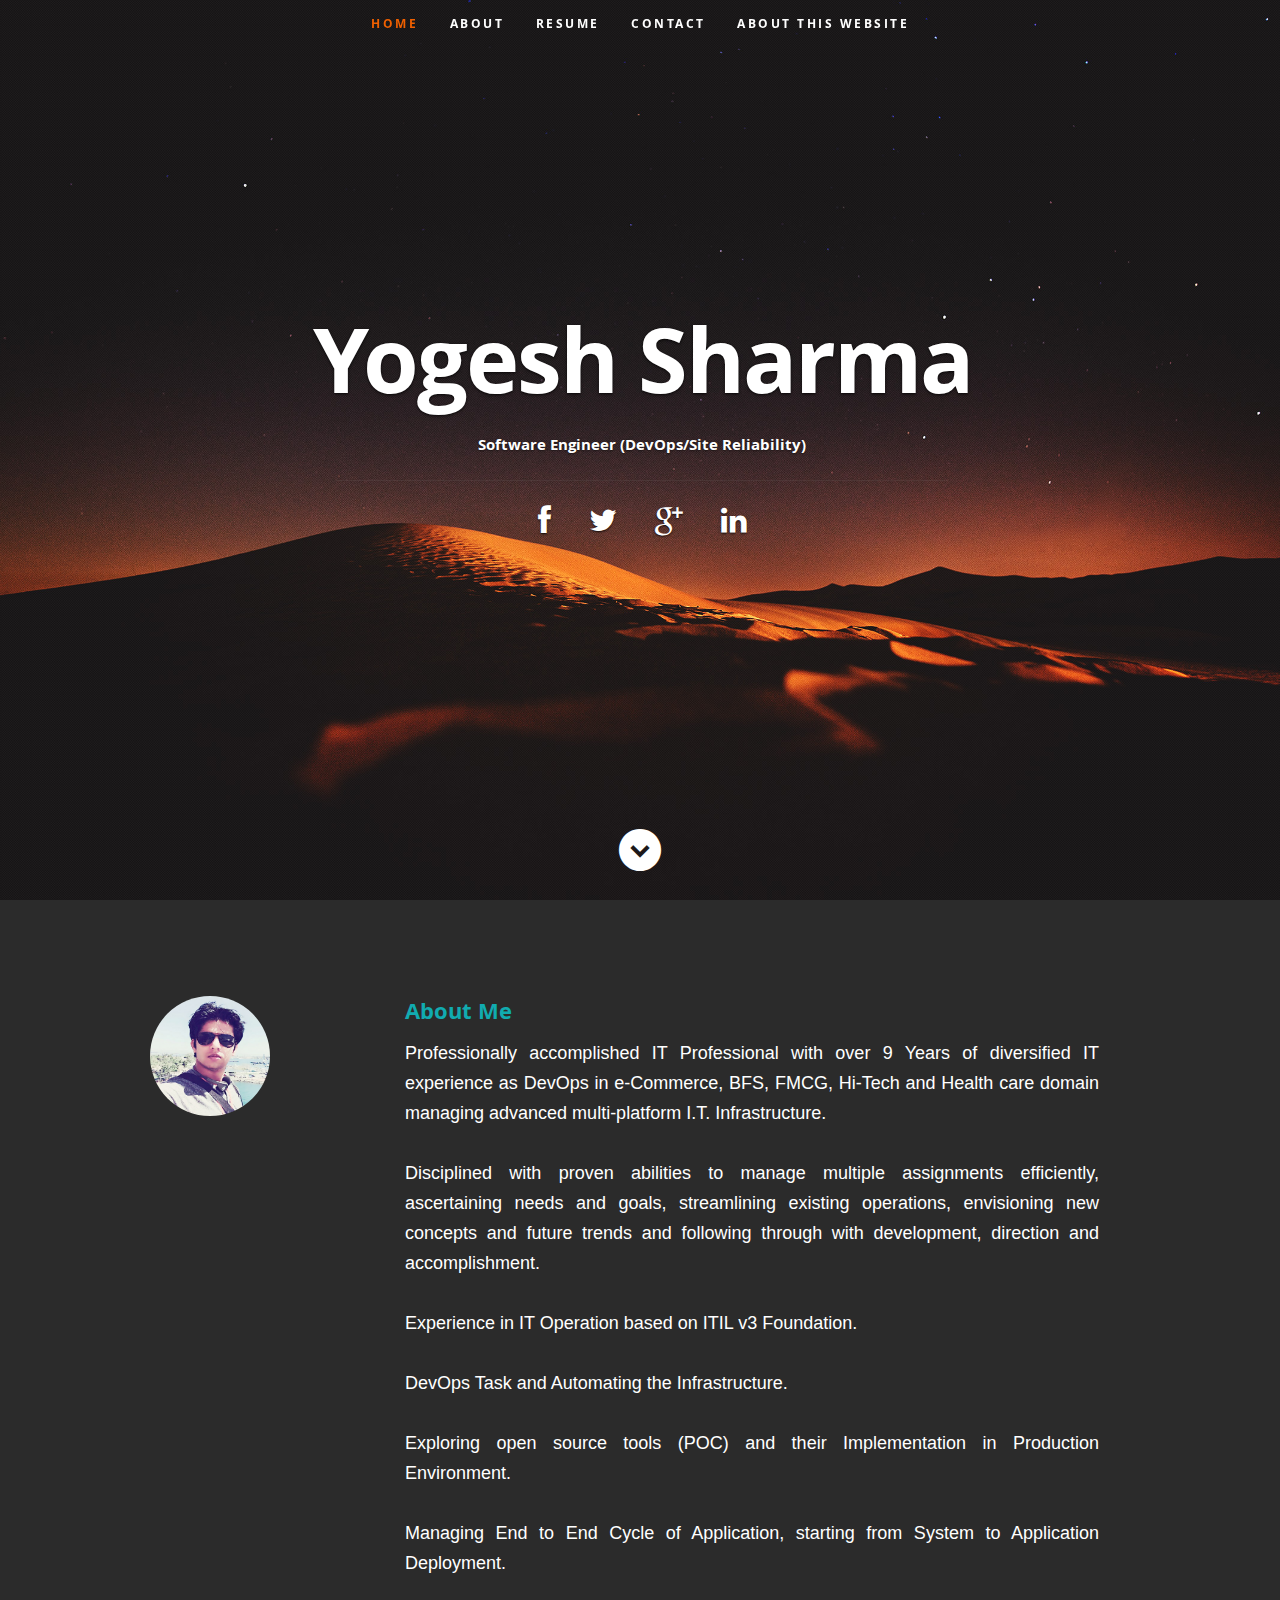
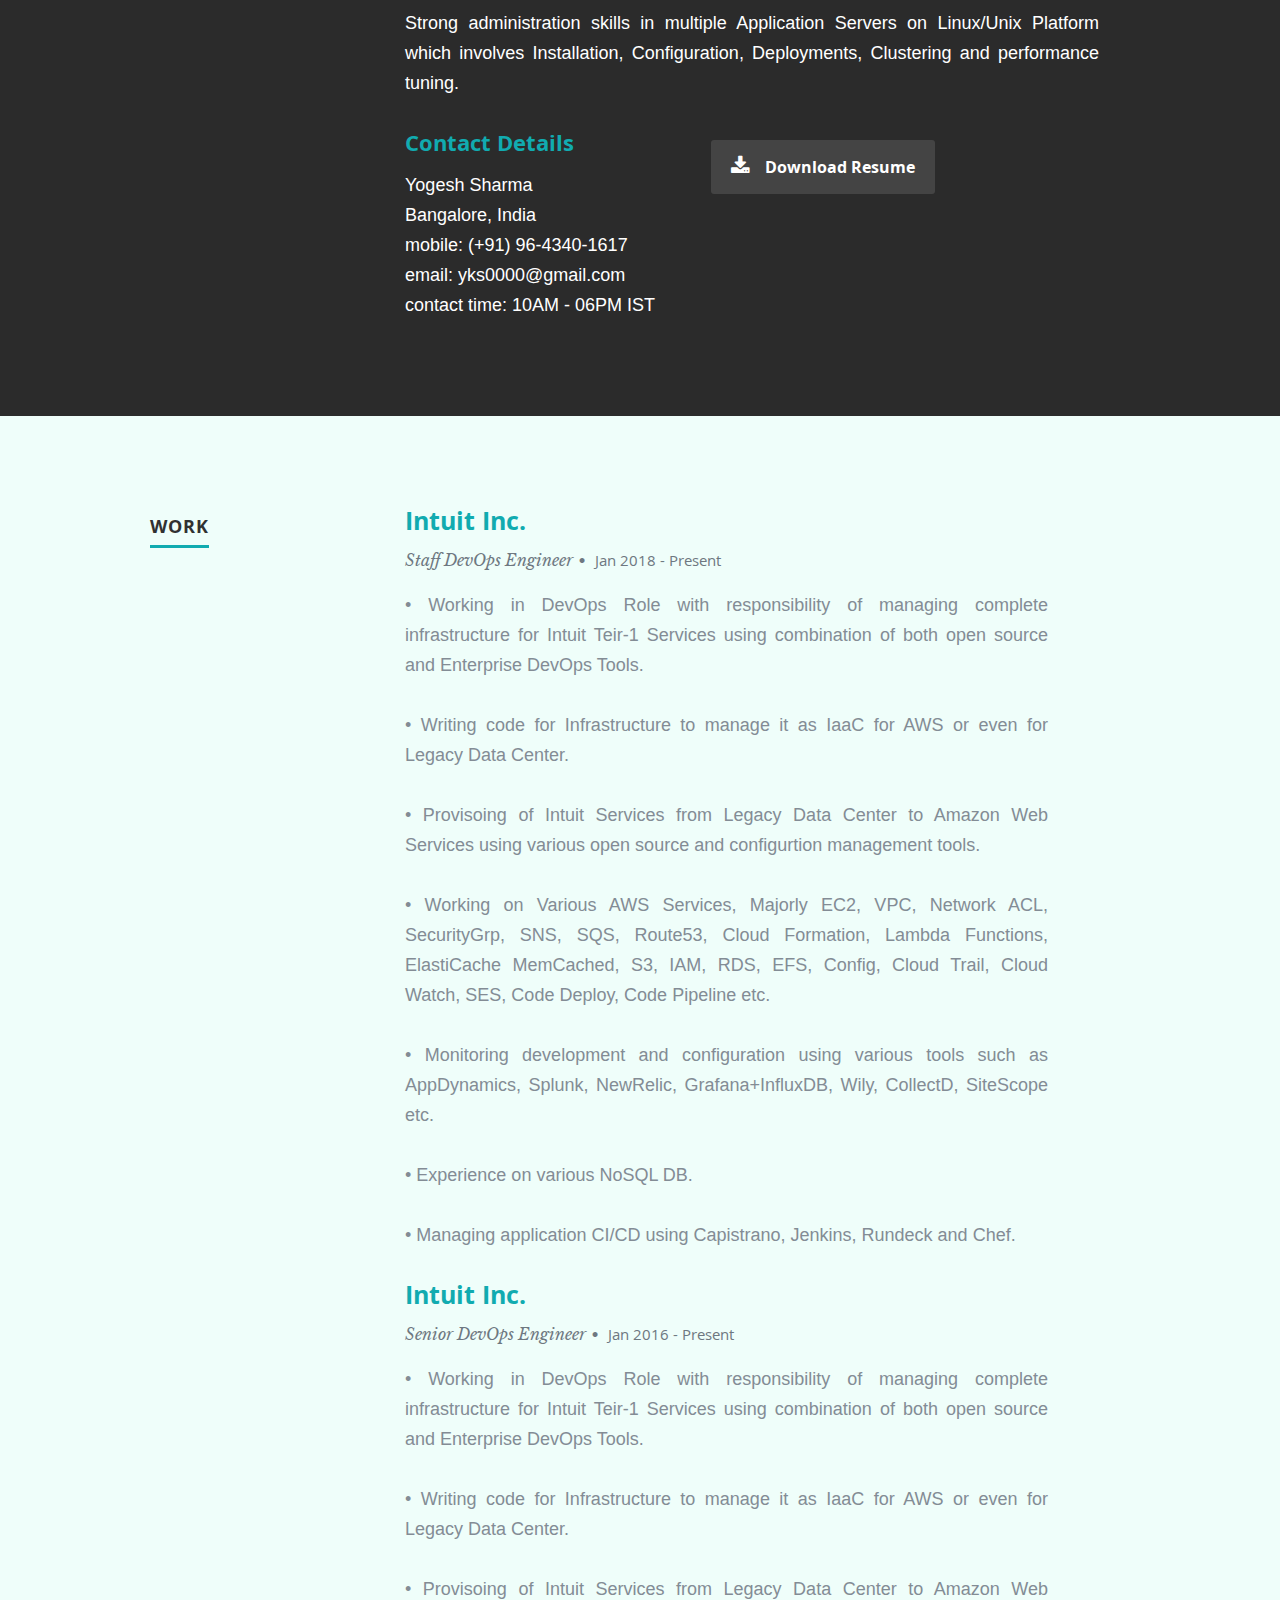
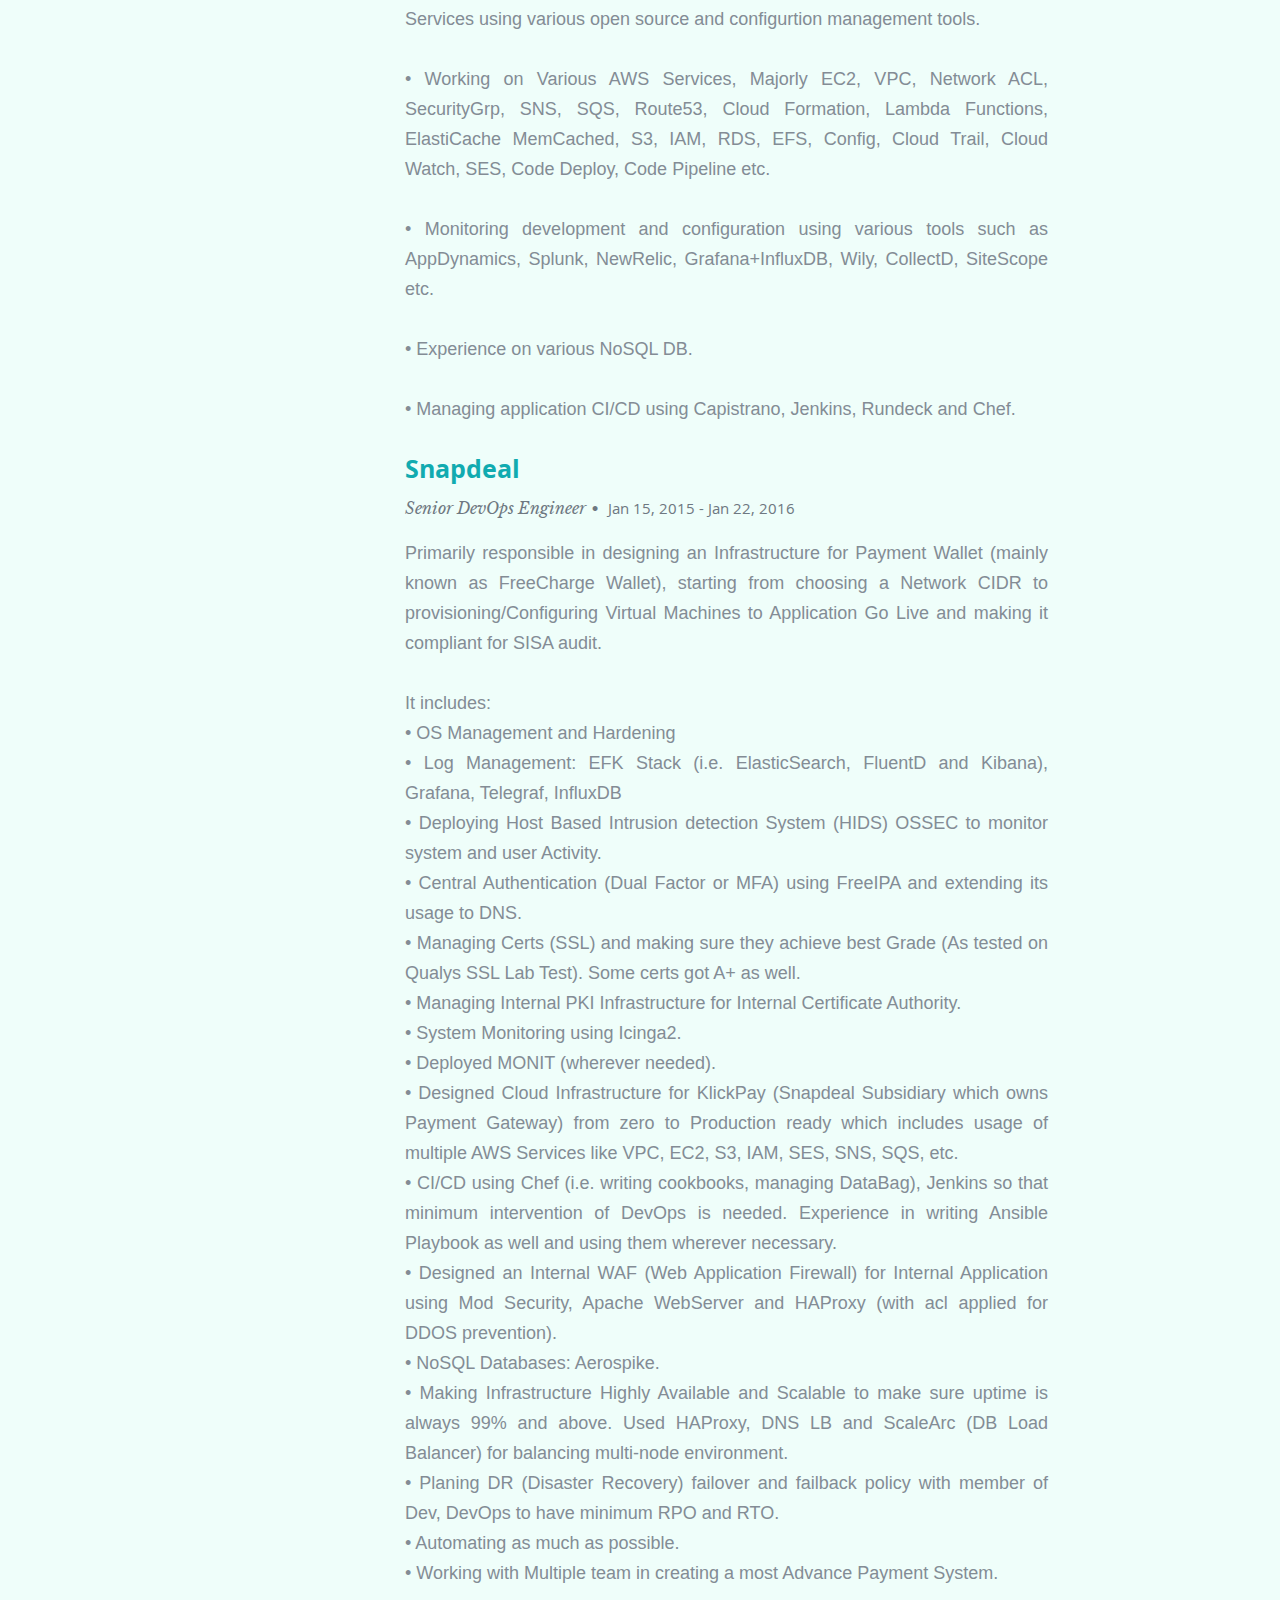
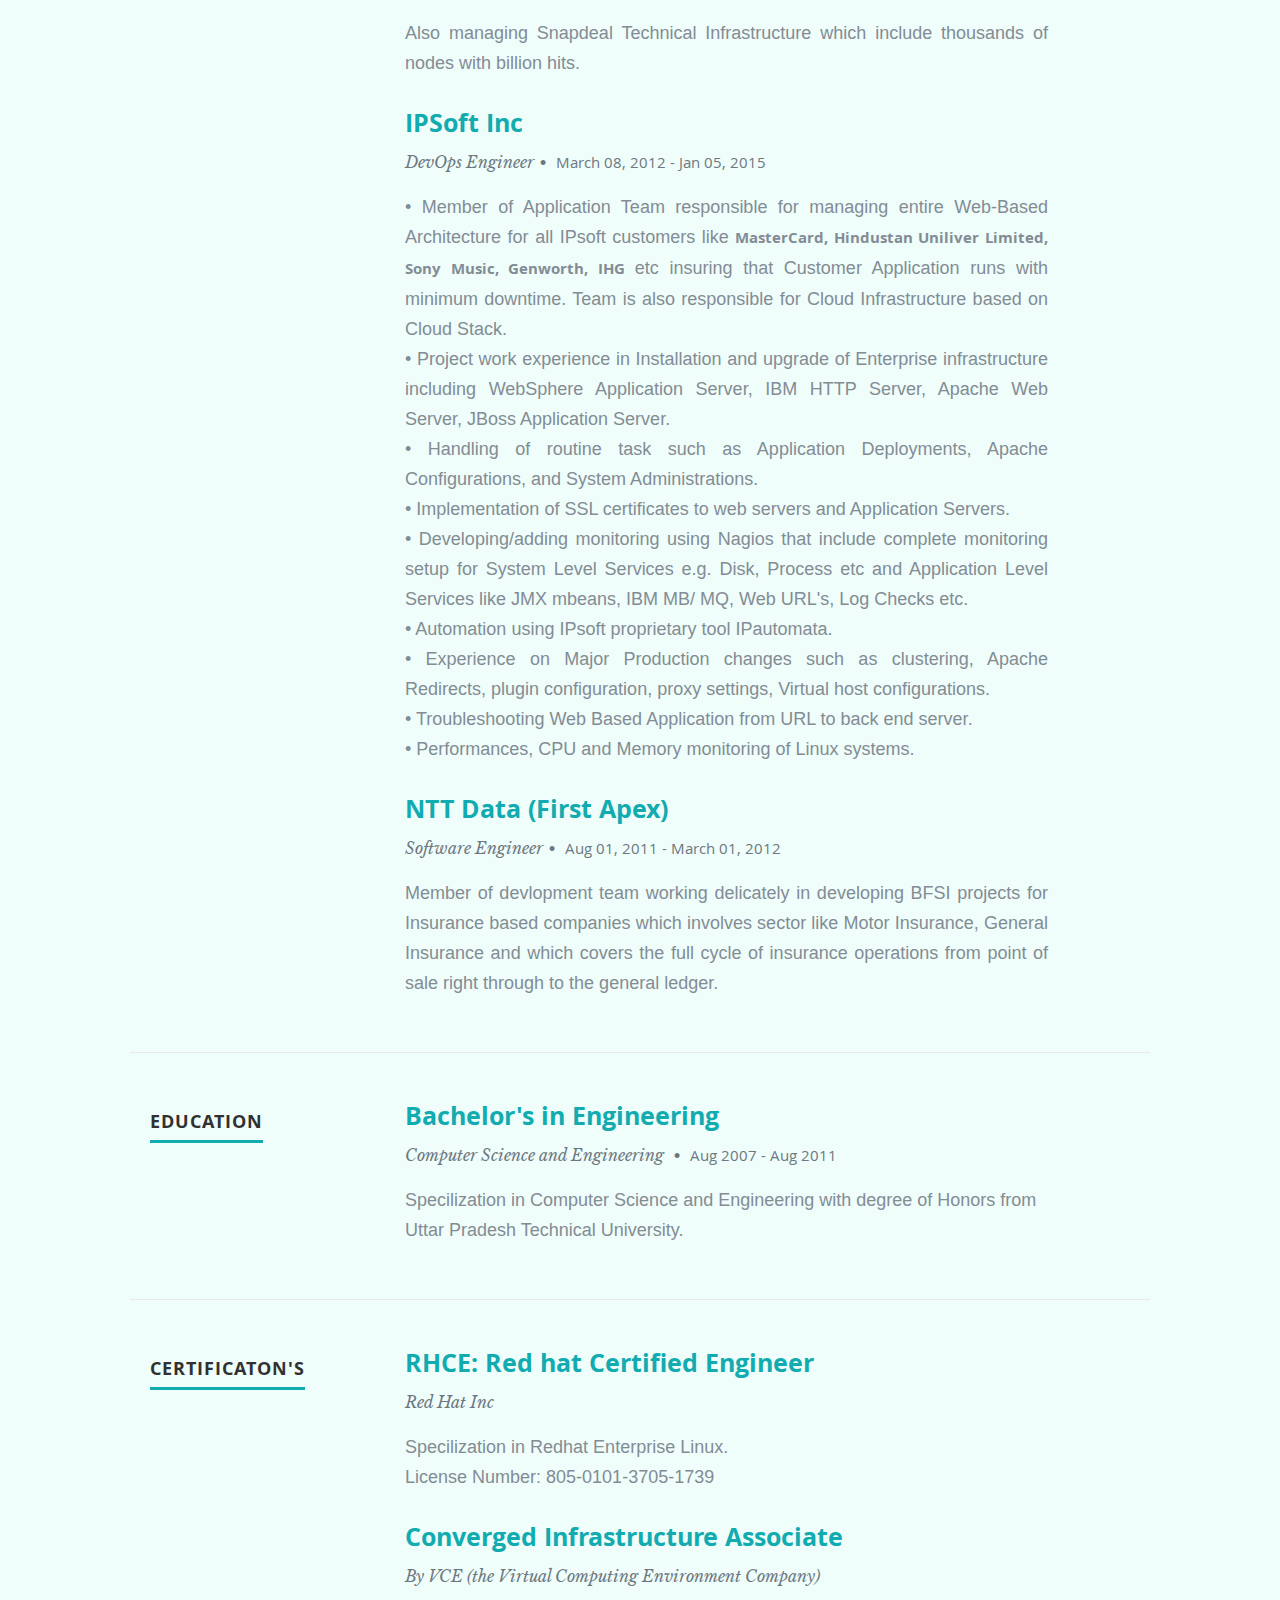
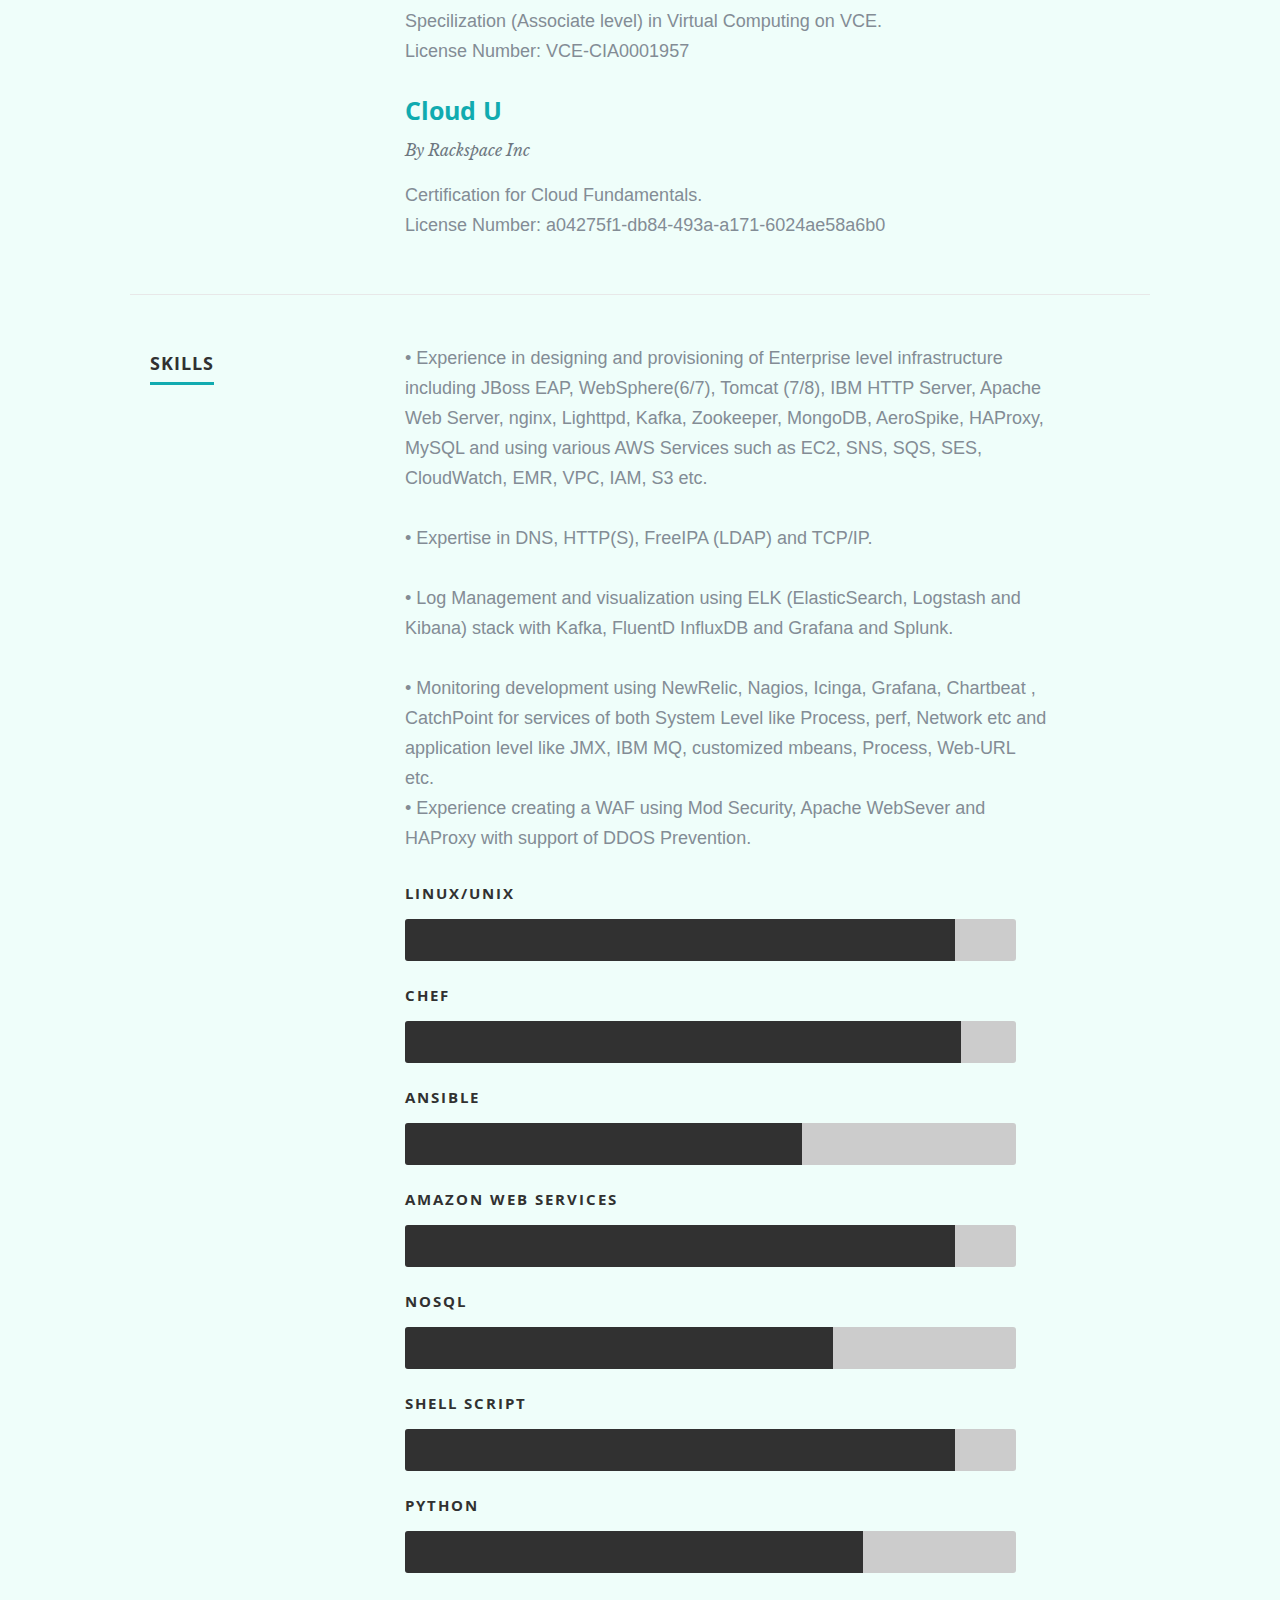
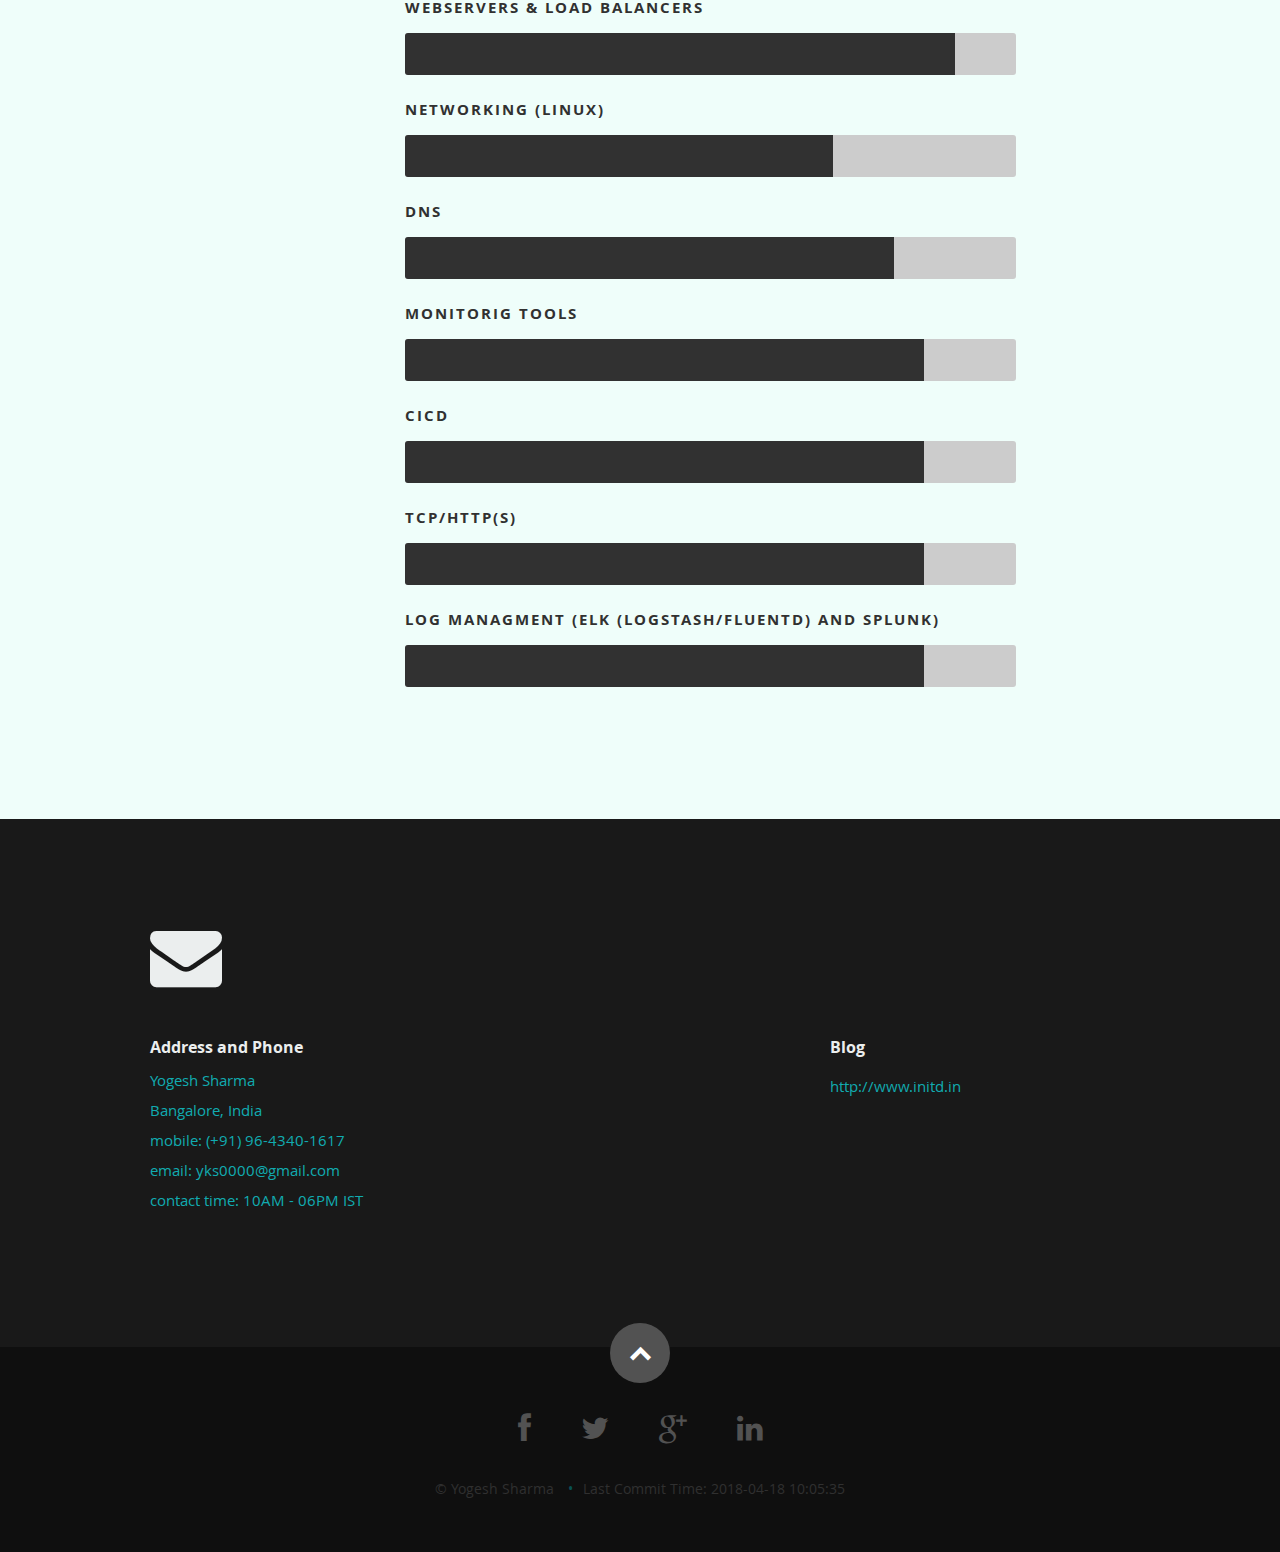
==== index.html @ 91254bb3 "title changed" ====
<!DOCTYPE html>
<!--[if lt IE 8 ]><html class="no-js ie ie7" lang="en"> <![endif]-->
<!--[if IE 8 ]><html class="no-js ie ie8" lang="en"> <![endif]-->
<!--[if (gte IE 8)|!(IE)]><!--><html class="no-js" lang="en"> <!--<![endif]-->
<head>

   <!--- Basic Page Needs
   ================================================== -->
   <meta charset="utf-8">
	<title>Yogesh Sharma</title>
	<meta name="description" content="">
	<meta name="author" content="">

   <!-- Mobile Specific Metas
   ================================================== -->
	<meta name="viewport" content="width=device-width, initial-scale=1, maximum-scale=1">

	<!-- CSS
    ================================================== -->
   <link rel="stylesheet" href="css/default.css">
	<link rel="stylesheet" href="css/layout.css">
   <link rel="stylesheet" href="css/media-queries.css">
   <link rel="stylesheet" href="css/magnific-popup.css">

   <!-- Script
   ================================================== -->
	<script src="js/modernizr.js"></script>

   <!-- Favicons
	================================================== -->
	<link rel="shortcut icon" href="animated_favicon.gif" >
</head>

<body>

   <!-- Header
   ================================================== -->
   <header id="home">

      <nav id="nav-wrap">

         <a class="mobile-btn" href="#nav-wrap" title="Show navigation">Show navigation</a>
	      <a class="mobile-btn" href="#" title="Hide navigation">Hide navigation</a>

         <ul id="nav" class="nav">
            <li class="current"><a class="smoothscroll" href="#home">Home</a></li>
            <li><a class="smoothscroll" href="#about">About</a></li>
	         <li><a class="smoothscroll" href="#work">Resume</a></li>
            <li><a class="smoothscroll" href="#contact">Contact</a></li>
            <li><a href="site-stats.html">About This WebSite</a></li>
         </ul> <!-- end #nav -->

      </nav> <!-- end #nav-wrap -->

      <div class="row banner">
         <div class="banner-text">
            <h1 class="responsive-headline">Yogesh Sharma</h1>
            <h3><span><b>Software Engineer (DevOps/Site Reliability)</span></b></h3>
            <hr />
            <ul class="social">
               <li><a href="http://fb.com/yks0000" target="_blank"><i class="fa fa-facebook"></i></a></li>
               <li><a href="https://twitter.com/checkwithyogesh" target="_blank"><i class="fa fa-twitter"></i></a></li>
               <li><a href="https://plus.google.com/+YogeshSharmaOnGooglePlus" target="_blank"><i class="fa fa-google-plus"></i></a></li>
               <li><a href="https://www.linkedin.com/in/yks0000" target="_blank"><i class="fa fa-linkedin"></i></a></li>
            </ul>
         </div>
      </div>

      <p class="scrolldown">
         <a class="smoothscroll" href="#about"><i class="icon-down-circle"></i></a>
      </p>

   </header> <!-- Header End -->


   <!-- About Section
   ================================================== -->
   <section id="about">

      <div class="row">

         <div class="three columns">

            <img class="profile-pic"  src="images/profilepic.jpg" alt="" />

         </div>

         <div class="nine columns main-col">

            <h2>About Me</h2>

            <p align="justify">
            Professionally accomplished IT Professional with over 9 Years of diversified IT experience as DevOps in e-Commerce, BFS, FMCG, Hi-Tech and Health care domain managing advanced multi-platform I.T. Infrastructure.
            <br><br>
            Disciplined with proven abilities to manage multiple assignments efficiently, ascertaining needs and goals, streamlining existing operations, envisioning new concepts and future trends and following through with development, direction and accomplishment.
            <br><br>
            Experience in IT Operation based on ITIL v3 Foundation.
            <br><br>
            DevOps Task and Automating the Infrastructure.
            <br><br>
            Exploring open source tools (POC) and their Implementation in Production Environment.
            <br><br>
            Managing End to End Cycle of Application, starting from System to Application Deployment.
            <br><br>
            Strong administration skills in multiple Application Servers on Linux/Unix Platform which involves
            Installation, Configuration, Deployments, Clustering and performance tuning.
            <br>
            </p>

            <div class="row">

               <div class="columns contact-details">

                  <h2>Contact Details</h2>
                  <p class="address">
						   <span><a>Yogesh Sharma</a></span><br>
                     <a>Bangalore, India </a><br>
                     <span><a href="tel:+919643401617">mobile: (+91) 96-4340-1617</a></span><br>
                     <span><a href="mailto:yks0000@gmail.com">email: yks0000@gmail.com</a></span><br>
                     <span><a>contact time: 10AM - 06PM IST</a></span><br>
<!--
<a href="http://time.is/Bangalore" id="time_is_link" rel="nofollow" style="font-size:12px" target="popup" onclick="window.open('http://time.is/Bangalore','popup','width=600,height=600,scrollbars=no,resizable=no'); return false;">Time in India:</a>
   <a>
   <span id="Bangalore_z424" style="font-size:12px"></span>
   <script src="http://widget.time.is/en.js"></script>
   <script>
   time_is_widget.init({Bangalore_z424:{template:"TIME<br>DATE", time_format:"12hours:minutes:secondsAMPM", date_format:"dname, monthname daynum, year"}});
   </script>-->
					   </p>

               </div>

               <div class="columns download">
                  <p>
                     <a href="resume/YogeshSharma_Devops_SRE_Latest.pdf" class="button"  target="_blank"><i class="fa fa-download"></i>Download Resume</a>
                  </p>
               </div>

            </div> <!-- end row -->

         </div> <!-- end .main-col -->

      </div>

   </section> <!-- About Section End-->


   <!-- Work Section
   ================================================== -->
   <section id="work">

       <!-- Work
      ----------------------------------------------- -->
      <div class="row work">

         <div class="three columns header-col">
            <h1><span>Work</span></h1>
         </div>

         <div class="nine columns main-col">

           <div class="row item">

              <div class="twelve columns">

                 <h3><a href="http://www.intuit.com" target="_blank">Intuit Inc.</a></h3>
                 <p class="info">Staff DevOps Engineer<span>&bull;</span> <em class="date">Jan 2018 - Present</em></p>

                 <p align="justify">
<span>&bull;</span> Working in DevOps Role with responsibility of managing complete infrastructure for Intuit Teir-1 Services using combination of both open source and Enterprise DevOps Tools.
<br><br>
<span>&bull;</span> Writing code for Infrastructure to manage it as IaaC for AWS or even for Legacy Data Center.
<br><br>
<span>&bull;</span> Provisoing of Intuit Services from Legacy Data Center to Amazon Web Services using various open source and configurtion management tools.
<br><br>
<span>&bull;</span> Working on Various AWS Services, Majorly EC2, VPC, Network ACL, SecurityGrp, SNS, SQS, Route53, Cloud Formation, Lambda Functions, ElastiCache MemCached, S3, IAM, RDS, EFS, Config, Cloud Trail, Cloud Watch, SES, Code Deploy, Code Pipeline etc.
<br><br>
<span>&bull;</span> Monitoring development and configuration using various tools such as AppDynamics, Splunk, NewRelic, Grafana+InfluxDB, Wily, CollectD, SiteScope etc.
<br><br>
<span>&bull;</span> Experience on various NoSQL DB.
<br><br>
<span>&bull;</span> Managing application CI/CD using Capistrano, Jenkins, Rundeck and Chef.
                 </p>

              </div>

           </div>

            <div class="row item">

               <div class="twelve columns">

                  <h3><a href="http://www.intuit.com" target="_blank">Intuit Inc.</a></h3>
                  <p class="info">Senior DevOps Engineer<span>&bull;</span> <em class="date">Jan 2016 - Present</em></p>

                  <p align="justify">
<span>&bull;</span> Working in DevOps Role with responsibility of managing complete infrastructure for Intuit Teir-1 Services using combination of both open source and Enterprise DevOps Tools.
<br><br>
<span>&bull;</span> Writing code for Infrastructure to manage it as IaaC for AWS or even for Legacy Data Center.
<br><br>
<span>&bull;</span> Provisoing of Intuit Services from Legacy Data Center to Amazon Web Services using various open source and configurtion management tools.
<br><br>
<span>&bull;</span> Working on Various AWS Services, Majorly EC2, VPC, Network ACL, SecurityGrp, SNS, SQS, Route53, Cloud Formation, Lambda Functions, ElastiCache MemCached, S3, IAM, RDS, EFS, Config, Cloud Trail, Cloud Watch, SES, Code Deploy, Code Pipeline etc.
<br><br>
<span>&bull;</span> Monitoring development and configuration using various tools such as AppDynamics, Splunk, NewRelic, Grafana+InfluxDB, Wily, CollectD, SiteScope etc.
<br><br>
<span>&bull;</span> Experience on various NoSQL DB.
<br><br>
<span>&bull;</span> Managing application CI/CD using Capistrano, Jenkins, Rundeck and Chef.
                  </p>

               </div>

            </div> <!-- item end -->

            <div class="row item">

               <div class="twelve columns">

                  <h3><a href="http://www.snapdeal.com" target="_blank">Snapdeal</a></h3>
                  <p class="info">Senior DevOps Engineer<span>&bull;</span> <em class="date">Jan 15, 2015 - Jan 22, 2016</em></p>

                  <p align="justify">
Primarily responsible in designing an Infrastructure for Payment Wallet (mainly known as FreeCharge Wallet), starting from choosing a Network CIDR to provisioning/Configuring Virtual Machines to Application Go Live and making it compliant for SISA audit.
<br><br>
It includes:
<br>
<span>&bull;</span> OS Management and Hardening<br>
<span>&bull;</span> Log Management: EFK Stack (i.e. ElasticSearch, FluentD and Kibana), Grafana, Telegraf, InfluxDB<br>
<span>&bull;</span> Deploying Host Based Intrusion detection System (HIDS) OSSEC to monitor system and user Activity.<br>
<span>&bull;</span> Central Authentication (Dual Factor or MFA) using FreeIPA and extending its usage to DNS.<br>
<span>&bull;</span> Managing Certs (SSL) and making sure they achieve best Grade (As tested on Qualys SSL Lab Test). Some certs got A+ as well.<br>
<span>&bull;</span> Managing Internal PKI Infrastructure for Internal Certificate Authority.<br>
<span>&bull;</span> System Monitoring using Icinga2.<br>
<span>&bull;</span> Deployed MONIT (wherever needed).<br>
<span>&bull;</span> Designed Cloud Infrastructure for KlickPay (Snapdeal Subsidiary which owns Payment Gateway) from zero to Production ready which includes usage of multiple AWS Services like VPC, EC2, S3, IAM, SES, SNS, SQS, etc.<br>
<span>&bull;</span> CI/CD using Chef (i.e. writing cookbooks, managing DataBag), Jenkins so that minimum intervention of DevOps is needed. Experience in writing Ansible Playbook as well and using them wherever necessary.
<br>
<span>&bull;</span> Designed an Internal WAF (Web Application Firewall) for Internal Application using Mod Security, Apache WebServer and HAProxy (with acl applied for DDOS prevention).
<br>
<span>&bull;</span> NoSQL Databases: Aerospike.
<br>
<span>&bull;</span> Making Infrastructure Highly Available and Scalable to make sure uptime is always 99% and above. Used HAProxy, DNS LB and ScaleArc (DB Load Balancer) for balancing multi-node environment.
<br>
<span>&bull;</span> Planing DR (Disaster Recovery) failover and failback policy with member of Dev, DevOps to have minimum RPO and RTO.
<br>
<span>&bull;</span> Automating as much as possible.
<br>
<span>&bull;</span> Working with Multiple team in creating a most Advance Payment System.
<br><br>
Also managing Snapdeal Technical Infrastructure which include thousands of nodes with billion hits.<br>
                  </p>

               </div>

            </div> <!-- item end -->


           <div class="row item">

               <div class="twelve columns">

                  <h3><a href="http://www.ipsoft.com" target="_blank">IPSoft Inc</a></h3>
                  <p class="info">DevOps Engineer<span>&bull;</span> <em class="date">March 08, 2012 - Jan 05, 2015</em></p>

                  <p align="justify">
<span>&bull;</span> Member of Application Team responsible for managing entire Web-Based Architecture for all IPsoft customers like <b>MasterCard, Hindustan Uniliver Limited, Sony Music, Genworth, IHG </b> etc insuring that Customer Application runs with minimum downtime. Team is also responsible for Cloud Infrastructure based on Cloud Stack.
<br>
<span>&bull;</span> Project work experience in Installation and upgrade of Enterprise infrastructure including WebSphere Application Server, IBM HTTP Server, Apache Web Server, JBoss Application Server.
<br>
<span>&bull;</span> Handling of routine task such as Application Deployments, Apache Configurations, and System Administrations.
<br>
<span>&bull;</span> Implementation of SSL certificates to web servers and Application Servers.
<br>
<span>&bull;</span> Developing/adding monitoring using Nagios that include complete monitoring setup for System Level Services e.g. Disk, Process etc and Application Level Services like JMX mbeans, IBM MB/ MQ, Web URL's, Log Checks etc.
<br>
<span>&bull;</span> Automation using IPsoft proprietary tool IPautomata.
<br>
<span>&bull;</span> Experience on Major Production changes such as clustering, Apache Redirects, plugin configuration, proxy settings, Virtual host configurations.
<br>
<span>&bull;</span> Troubleshooting Web Based Application from URL to back end server.
<br>
<span>&bull;</span> Performances, CPU and Memory monitoring of Linux systems.
                  </p>

               </div>

            </div> <!-- item end -->

           <div class="row item">

               <div class="twelve columns">

                  <h3><a href="http://www.nttdata.com" target="_blank">NTT Data (First Apex)</a></h3>
                  <p class="info">Software Engineer<span>&bull;</span> <em class="date">Aug 01, 2011 - March 01, 2012</em></p>

                  <p align="justify">
Member of devlopment team working delicately in developing BFSI projects for Insurance based companies which involves sector like Motor Insurance, General Insurance and which covers the full cycle of insurance operations from point of sale right through to the general ledger.
                  </p>

               </div>

            </div> <!-- item end -->

         </div> <!-- main-col end -->

      </div> <!-- End Work -->

       <!-- Education
      ----------------------------------------------- -->

      <div class="row education">

         <div class="three columns header-col">
            <h1><span>Education</span></h1>
         </div>

         <div class="nine columns main-col">

            <div class="row item">

               <div class="twelve columns">

                  <h3>Bachelor's in Engineering</h3>
                  <p class="info">Computer Science and Engineering <span>&bull;</span> <em class="date">Aug 2007 - Aug 2011</em></p>

                  <p>
                  Specilization in Computer Science and Engineering with degree of Honors from Uttar Pradesh Technical University.
                  </p>

               </div>

            </div> <!-- item end -->

         </div> <!-- main-col end -->

      </div> <!-- End Education -->

             <!-- Certificaton
      ----------------------------------------------- -->
      <div class="row education">

         <div class="three columns header-col">
            <h1><span>Certificaton's</span></h1>
         </div>

         <div class="nine columns main-col">

            <div class="row item">

               <div class="twelve columns">

                  <h3>RHCE: Red hat Certified Engineer</h3>
                  <p class="info">Red Hat Inc</p>

                  <p>
                  Specilization in Redhat Enterprise Linux.<br>
                  License Number: 805-0101-3705-1739
                  </p>

               </div>

            </div> <!-- item end -->

            <div class="row item">

                        <div class="twelve columns">

                  <h3>Converged Infrastructure Associate</h3>
                  <p class="info">By VCE (the Virtual Computing Environment Company)</p>

                  <p>
                  Specilization (Associate level) in Virtual Computing on VCE.<br>
                  License Number: VCE-CIA0001957
                  </p>

               </div>

            </div> <!-- item end -->

         <div class="row item">
               <div class="twelve columns">

                  <h3>Cloud U</h3>
                  <p class="info">By Rackspace Inc</p>

                  <p>
                  Certification for Cloud Fundamentals.<br>
                  License Number: a04275f1-db84-493a-a171-6024ae58a6b0
                  </p>

               </div>

            </div> <!-- item end -->

         </div> <!-- main-col end -->

      </div> <!-- End Certificaton -->


      <!-- Skills
      ----------------------------------------------- -->
      <div class="row skill">

         <div class="three columns header-col">
            <h1><span>Skills</span></h1>
         </div>

         <div class="nine columns main-col">

            <p>
            <span>&bull;</span> Experience in designing and provisioning of Enterprise level infrastructure including JBoss EAP, WebSphere(6/7), Tomcat (7/8), IBM HTTP Server, Apache Web Server, nginx, Lighttpd, Kafka, Zookeeper, MongoDB, AeroSpike, HAProxy, MySQL and using various AWS Services such as EC2, SNS, SQS, SES, CloudWatch, EMR, VPC, IAM, S3 etc.
            <br><br>
            <span>&bull;</span> Expertise in DNS, HTTP(S), FreeIPA (LDAP) and TCP/IP.
            <br><br>
            <span>&bull;</span> Log Management and visualization using ELK (ElasticSearch, Logstash and Kibana) stack with Kafka, FluentD InfluxDB and Grafana and Splunk.
            <br><br>
            <span>&bull;</span> Monitoring development using NewRelic, Nagios, Icinga, Grafana, Chartbeat , CatchPoint for services of both System Level like Process, perf, Network etc and application level like JMX, IBM MQ, customized mbeans, Process, Web-URL etc.
            <br>
            <span>&bull;</span> Experience creating a WAF using Mod Security, Apache WebSever and HAProxy with support of DDOS Prevention.
            </p>

            <div class="bars">

               <ul class="skills">
                  <li><span class="bar-expand linuxunix"></span><em>Linux/Unix</em></li>
                  <li><span class="bar-expand chef"></span><em>Chef</em></li>
                  <li><span class="bar-expand ansible"></span><em>Ansible</em></li>
                  <li><span class="bar-expand aws"></span><em>Amazon Web Services</em></li>
                  <li><span class="bar-expand nosqldb"></span><em>NoSQL</em></li>
                  <li><span class="bar-expand shellscript"></span><em>Shell Script</em></li>
                  <li><span class="bar-expand python"></span><em>Python</em></li>
                  <li><span class="bar-expand apachetomcat"></span><em>WebServers & Load balancers</em></li>
                  <li><span class="bar-expand networking"></span><em>Networking (Linux)</em></li>
                  <li><span class="bar-expand dns"></span><em>DNS</em></li>
                  <li><span class="bar-expand monitroing"></span><em>Monitorig Tools</em></li>
                  <li><span class="bar-expand monitroing"></span><em>CICD</em></li>
                   <li><span class="bar-expand monitroing"></span><em>TCP/HTTP(s)</em></li>
                  <li><span class="bar-expand logmgmt"></span><em>Log Managment (ELK (LogStash/FluentD) and Splunk)</em></li>
               </ul>

            </div><!-- end skill-bars -->

         </div> <!-- main-col end -->

      </div> <!-- End skills -->

   </section> <!-- Work Section End-->


 <!-- Contact Section
   ================================================== -->
   <section id="contact">

         <div class="row section-head">

            <div class="two columns header-col">

               <h1><span>Get In Touch.</span></h1>

            </div>
         </div>

         <div class="row">

            <div class="eight columns">
               <h4>Address and Phone</h4>
                  <p class="address">
                     <a>Yogesh Sharma</a><br>
                     <a>Bangalore, India </a><br>
                     <span><a href="tel:+919643401617">mobile: (+91) 96-4340-1617</a></span><br>
                     <span><a href="mailto:yks0000@gmail.com">email: yks0000@gmail.com</a></span><br>
                     <span><a>contact time: 10AM - 06PM IST</a></span>
                  </p>

            </div>


            <aside class="four columns footer-widgets">

               <div class="widget widget_contact">




				   </div>

               <div class="widget widget_tweets">

                  <h4 class="widget-title">Blog</h4>

                  <ul id="twitter">
                     <li>
                        <span>
                        <a href="http://www.initd.in" target="_blank">http://www.initd.in</a>
                        </span>
                     </li>
                  </ul>

		         </div>

            </aside>

      </div>

   </section> <!-- Contact Section End-->


   <!-- footer
   ================================================== -->
   <footer>

      <div class="row">

         <div class="twelve columns">

            <ul class="social-links">
               <li><a href="http://fb.com/yks0000" target="_blank"><i class="fa fa-facebook"></i></a></li>
               <li><a href="https://twitter.com/checkwithyogesh" target="_blank"><i class="fa fa-twitter"></i></a></li>
               <li><a href="https://plus.google.com/+YogeshSharmaOnGooglePlus" target="_blank"><i class="fa fa-google-plus"></i></a></li>
               <li><a href="https://www.linkedin.com/in/yks0000" target="_blank"><i class="fa fa-linkedin"></i></a></li>
            </ul>

            <ul class="copyright">
               <li>&copy; Yogesh Sharma</li>
               <li>Last Commit Time: 2018-04-18 10:05:35</li>
              <!-- <li>Visitor IP: <script src="http://www.ipgp.net/showip.php"></script> <script src="http://www.ipgp.net/flag.php"></script></li>-->
            </ul>

         </div>

         <div id="go-top"><a class="smoothscroll" title="Back to Top" href="#home"><i class="icon-up-open"></i></a></div>

      </div>

   </footer> <!-- Footer End-->

   <!-- Java Script
   ================================================== -->
   <script src="https://ajax.googleapis.com/ajax/libs/jquery/1.10.2/jquery.min.js"></script>
   <script>window.jQuery || document.write('<script src="js/jquery-1.10.2.min.js"><\/script>')</script>
   <script type="text/javascript" src="js/jquery-migrate-1.2.1.min.js"></script>

   <script src="js/jquery.flexslider.js"></script>
   <script src="js/waypoints.js"></script>
   <script src="js/jquery.fittext.js"></script>
   <script src="js/magnific-popup.js"></script>
   <script src="js/init.js"></script>

</body>

</html>
---- css/default.css ----
/*
=====================================================================
*   Ceevee v1.0 Default Stylesheet
*   url: styleshout.com
*   03-17-2014
=====================================================================

TOC:
a. Webfonts and Icon fonts
b. Reset
c. Default Styles
   1. Basic
   2. Typography
   3. Links
   4. Images
   5. Buttons
   6. Forms
d. Grid
e. Others
   1. Clearing
   2. Misc

=====================================================================  */

/* ------------------------------------------------------------------ */
/* a. Webfonts and Icon fonts
 ------------------------------------------------------------------ */

@import url("fonts.css");
@import url("fontello/css/fontello.css");
@import url("font-awesome/css/font-awesome.min.css");

/* ------------------------------------------------------------------
/* b. Reset
      Adapted from:
      Normalize.css - https://github.com/necolas/normalize.css/
      HTML5 Doctor Reset - html5doctor.com/html-5-reset-stylesheet/
/* ------------------------------------------------------------------ */

html, body, div, span, object, iframe,
h1, h2, h3, h4, h5, h6, p, blockquote, pre,
abbr, address, cite, code,
del, dfn, em, img, ins, kbd, q, samp,
small, strong, sub, sup, var,
b, i,
dl, dt, dd, ol, ul, li,
fieldset, form, label, legend,
table, caption, tbody, tfoot, thead, tr, th, td,
article, aside, canvas, details, figcaption, figure,
footer, header, hgroup, menu, nav, section, summary,
time, mark, audio, video {
   margin: 0;
   padding: 0;
   border: 0;
   outline: 0;
   font-size: 100%;
   vertical-align: baseline;
   background: transparent;
}

article,aside,details,figcaption,figure,
footer,header,hgroup,menu,nav,section {
   display: block;
}

audio,
canvas,
video {
   display: inline-block;
}

audio:not([controls]) {
   display: none;
   height: 0;
}

[hidden] { display: none; }

code, kbd, pre, samp {
   font-family: monospace, serif;
   font-size: 1em;
}

pre {
   white-space: pre;
   white-space: pre-wrap;
   word-wrap: break-word;
}

blockquote, q { quotes: &#8220 &#8220; }

blockquote:before, blockquote:after,
q:before, q:after {
   content: '';
   content: none;
}

ins {
   background-color: #ff9;
   color: #000;
   text-decoration: none;
}

mark {
   background-color: #A7F4F6;
   color: #555;
}

del { text-decoration: line-through; }

abbr[title], dfn[title] {
   border-bottom: 1px dotted;
   cursor: help;
}

table {
   border-collapse: collapse;
   border-spacing: 0;
}


/* ------------------------------------------------------------------ */
/* c. Default and Basic Styles
      Adapted from:
      Skeleton CSS Framework - http://www.getskeleton.com/
      Typeplate Typographic Starter Kit - http://typeplate.com/
/* ------------------------------------------------------------------ */

/*  1. Basic  ------------------------------------------------------- */

*,
*:before,
*:after {
   -moz-box-sizing: border-box;
   -webkit-box-sizing: border-box;
   box-sizing: border-box;
}

html {
   font-size: 62.5%;
   -webkit-font-smoothing: antialiased;
}

body {
   background: #fff;
   font-family: 'opensans-regular', sans-serif;
   font-weight: normal;
   font-size: 15px;
   line-height: 30px;
	color: #838C95;

   -webkit-font-smoothing: antialiased; /* Fix for webkit rendering */
	-webkit-text-size-adjust: 100%;
}

/*  2. Typography
       Vertical rhythm with leading derived from 6
--------------------------------------------------------------------- */

h1, h2, h3, h4, h5, h6 {
   color: #313131;
	font-family: 'opensans-bold', sans-serif;
   font-weight: normal;
}
h1 a, h2 a, h3 a, h4 a, h5 a, h6 a { font-weight: inherit; }
h1 { font-size: 38px; line-height: 42px; margin-bottom: 12px; letter-spacing: -1px; }
h2 { font-size: 28px; line-height: 36px; margin-bottom: 6px; }
h3 { font-size: 22px; line-height: 30px; margin-bottom: 12px; }
h4 { font-size: 20px; line-height: 30px; margin-bottom: 6px; }
h5 { font-size: 18px; line-height: 30px; }
h6 { font-size: 14px; line-height: 30px; }
.subheader { }

p { margin: 0 0 30px 0; }
p img { margin: 0; }
p.lead {
   font: 19px/36px 'opensans-light', sans-serif;
   margin-bottom: 18px;
}

/* for 'em' and 'strong' tags, font-size and line-height should be same with
the body tag due to rendering problems in some browsers */
em { font: 15px/30px 'opensans-italic', sans-serif; }
strong, b { font: 15px/30px 'opensans-bold', sans-serif; }
small { font-size: 11px; line-height: inherit; }

/*	Blockquotes */
blockquote {
   margin: 30px 0px;
   padding-left: 40px;
   position: relative;
}
blockquote:before {
   content: "\201C";
   opacity: 0.45;
   font-size: 80px;
   line-height: 0px;
   margin: 0;
   font-family: arial, sans-serif;

   position: absolute;
   top:  30px;
	left: 0;
}
blockquote p {
   font-family: 'librebaskerville-italic', serif;
   padding: 0;
   font-size: 18px;
   line-height: 36px;
}
blockquote cite {
   display: block;
   font-size: 12px;
   font-style: normal;
   line-height: 18px;
}
blockquote cite:before { content: "\2014 \0020"; }
blockquote cite a,
blockquote cite a:visited { color: #8B9798; border: none }

/* ---------------------------------------------------------------------
/*  Pull Quotes Markup
/*
    <aside class="pull-quote">
		<blockquote>
			<p></p>
		</blockquote>
	 </aside>
/*
/* --------------------------------------------------------------------- */
.pull-quote {
   position: relative;
	padding: 18px 30px 18px 0px;
}
.pull-quote:before,
.pull-quote:after {
	height: 1em;
	opacity: 0.45;
	position: absolute;
	font-size: 80px;
   font-family: Arial, Sans-Serif;
}
.pull-quote:before {
	content: "\201C";
	top:  33px;
	left: 0;
}
.pull-quote:after {
	content: '\201D';
	bottom: -33px;
	right: 0;
}
.pull-quote blockquote {
   margin: 0;
}
.pull-quote blockquote:before {
   content: none;
}

/* Abbreviations */
abbr {
   font-family: 'opensans-bold', sans-serif;
	font-variant: small-caps;
	text-transform: lowercase;
   letter-spacing: .5px;
	color: gray;
}
abbr:hover { cursor: help; }

/* drop cap */
.drop-cap:first-letter {
	float: left;
	margin: 0;
	padding: 14px 6px 0 0;
	font-size: 84px;
	font-family: /* Copperplate */ 'opensans-bold', sans-serif;
   line-height: 60px;
	text-indent: 0;
	background: transparent;
	color: inherit;
}

hr { border: solid #E3E3E3; border-width: 1px 0 0; clear: both; margin: 11px 0 30px; height: 0; }


/*  3. Links  ------------------------------------------------------- */

a, a:visited {
   text-decoration: none;
   outline: 0;
   color: #11ABB0;

   -webkit-transition: color .3s ease-in-out;
   -moz-transition: color .3s ease-in-out;
   -o-transition: color .3s ease-in-out;
   transition: color .3s ease-in-out;
}
a:hover, a:focus { color: #313131; }
p a, p a:visited { line-height: inherit; }


/*  4. List  --------------------------------------------------------- */

ul, ol { margin-bottom: 24px; margin-top: 12px; }
ul { list-style: none outside; }
ol { list-style: decimal; }
ol, ul.square, ul.circle, ul.disc { margin-left: 30px; }
ul.square { list-style: square outside; }
ul.circle { list-style: circle outside; }
ul.disc { list-style: disc outside; }
ul ul, ul ol,
ol ol, ol ul { margin: 6px 0 6px 30px; }
ul ul li, ul ol li,
ol ol li, ol ul li { margin-bottom: 6px; }
li { line-height: 18px; margin-bottom: 12px; }
ul.large li { }
li p { }

/* ---------------------------------------------------------------------
/*  Stats Tab Markup

    <ul class="stats-tabs">
		<li><a href="#">[value]<b>[name]</b></a></li>
	 </ul>

    Extend this object into your markup.
/*
/* --------------------------------------------------------------------- */
.stats-tabs {
   padding: 0;
   margin: 24px 0;
}
.stats-tabs li {
	display: inline-block;
	margin: 0 10px 18px 0;
	padding: 0 10px 0 0;
	border-right: 1px solid #ccc;
}
.stats-tabs li:last-child {
	margin: 0;
	padding: 0;
	border: none;
}
.stats-tabs li a {
	display: inline-block;
	font-size: 22px;
	font-family: 'opensans-bold', sans-serif;
   border: none;
   color: #313131;
}
.stats-tabs li a:hover {
   color:#11ABB0;
}
.stats-tabs li a b {
	display: block;
	margin: 6px 0 0 0;
	font-size: 13px;
	font-family: 'opensans-regular', sans-serif;
   color: #8B9798;
}

/* definition list */
dl { margin: 12px 0; }
dt { margin: 0; color:#11ABB0; }
dd { margin: 0 0 0 20px; }

/* Lining Definition Style Markup */
.lining dt,
.lining dd {
	display: inline;
	margin: 0;
}
.lining dt + dt:before,
.lining dd + dt:before {
	content: "\A";
	white-space: pre;
}
.lining dd + dd:before {
	content: ", ";
}
.lining dd:before {
	content: ": ";
	margin-left: -0.2em;
}

/* Dictionary Definition Style Markup */
.dictionary-style dt {
	display: inline;
	counter-reset: definitions;
}
.dictionary-style dt + dt:before {
	content: ", ";
	margin-left: -0.2em;
}
.dictionary-style dd {
	display: block;
	counter-increment: definitions;
}
.dictionary-style dd:before {
	content: counter(definitions, decimal) ". ";
}

/* Pagination */
.pagination {
   margin: 36px auto;
   text-align: center;
}
.pagination ul li {
   display: inline-block;
   margin: 0;
   padding: 0;
}
.pagination .page-numbers {
   font: 15px/18px 'opensans-bold', sans-serif;
   display: inline-block;
   padding: 6px 10px;
   margin-right: 3px;
   margin-bottom: 6px;
	color: #6E757C;
	background-color: #E6E8EB;

	-webkit-transition: all 200ms ease-in-out;
	-moz-transition: all 200ms ease-in-out;
	-o-transition: all 200ms ease-in-out;
	-ms-transition: all 200ms ease-in-out;
	transition: all 200ms ease-in-out;

   -moz-border-radius: 3px;
   -webkit-border-radius: 3px;
   -khtml-border-radius: 3px;
	border-radius: 3px;
}
.pagination .page-numbers:hover {
   background: #838A91;
   color: #fff;
}
.pagination .current,
.pagination .current:hover {
   background-color: #11ABB0;
   color: #fff;
}
.pagination .inactive,
.pagination .inactive:hover {
   background-color: #E6E8EB;
	color: #A9ADB2;
}
.pagination .prev, .pagination .next {}

/*  5. Images  --------------------------------------------------------- */

img {
   max-width: 100%;
   height: auto;
}
img.pull-right { margin: 12px 0px 0px 18px; }
img.pull-left { margin: 12px 18px 0px 0px; }

/*  6. Buttons  --------------------------------------------------------- */

.button,
.button:visited,
button,
input[type="submit"],
input[type="reset"],
input[type="button"] {
   font: 16px/30px 'opensans-bold', sans-serif;
   background: #11ABB0;
   display: inline-block;
	text-decoration: none;
   letter-spacing: 0;
   color: #fff;
	padding: 12px 20px;
	margin-bottom: 18px;
   border: none;
   cursor: pointer;
   height: auto;

   -webkit-transition: all .2s ease-in-out;
	-moz-transition: all .2s ease-in-out;
	-o-transition: all .2s ease-in-out;
	-ms-transition: all .2s ease-in-out;
	transition: all .2s ease-in-out;

   -moz-border-radius: 3px;
   -webkit-border-radius: 3px;
   -khtml-border-radius: 3px;
   border-radius: 3px;
}

.button:hover,
button:hover,
input[type="submit"]:hover,
input[type="reset"]:hover,
input[type="button"]:hover {
   background: #3d4145;
   color: #fff;
}

.button:active,
button:active,
input[type="submit"]:active,
input[type="reset"]:active,
input[type="button"]:active {
   background: #3d4145;
   color: #fff;
}

.button.full-width,
button.full-width,
input[type="submit"].full-width,
input[type="reset"].full-width,
input[type="button"].full-width {
	width: 100%;
	padding-left: 0 !important;
	padding-right: 0 !important;
	text-align: center;
}

/* Fix for odd Mozilla border & padding issues */
button::-moz-focus-inner,
input::-moz-focus-inner {
    border: 0;
    padding: 0;
}


/*  7. Forms  --------------------------------------------------------- */

form { margin-bottom: 24px; }
fieldset { margin-bottom: 24px; }

input[type="text"],
input[type="password"],
input[type="email"],
textarea,
select {
   display: block;
   padding: 18px 15px;
   margin: 0 0 24px 0;
   border: 0;
   outline: none;
   vertical-align: middle;
   min-width: 225px;
	max-width: 100%;
   font-size: 15px;
   line-height: 24px;
	color: #647373;
	background: #D3D9D9;

}

/* select { padding: 0;
   width: 220px;
   } */

input[type="text"]:focus,
input[type="password"]:focus,
input[type="email"]:focus,
textarea:focus {
   color: #B3B7BC;
	background-color: #3d4145;
}

textarea { min-height: 220px; }

label,
legend {
   font: 16px/24px 'opensans-bold', sans-serif;
	margin: 12px 0;
   color: #3d4145;
   display: block;
}
label span,
legend span {
	color: #8B9798;
   font: 14px/24px 'opensans-regular', sans-serif;
}

input[type="checkbox"],
input[type="radio"] {
    font-size: 15px;
    color: #737373;
}

input[type="checkbox"] { display: inline; }

/* ------------------------------------------------------------------ */
/* d. Grid
---------------------------------------------------------------------
   gutter = 40px.
/* ------------------------------------------------------------------ */

/* default
--------------------------------------------------------------- */
.row {
   width: 96%;
   max-width: 1020px;
   margin: 0 auto;
}
/* fixed width for IE8 */
.ie .row { width: 1000px ; }

.narrow .row { max-width: 980px; }

.row .row { width: auto; max-width: none; margin: 0 -20px; }

/* row clearing */
.row:before,
.row:after {
    content: " ";
    display: table;
}
.row:after {
    clear: both;
}

.column, .columns {
   position: relative;
   padding: 0 20px;
   min-height: 1px;
   float: left;
}
.column.centered, .columns.centered  {
    float: none;
    margin: 0 auto;
}

/* removed gutters */
.row.collapsed > .column,
.row.collapsed > .columns,
.column.collapsed, .columns.collapsed  { padding: 0; }

[class*="column"] + [class*="column"]:last-child { float: right; }
[class*="column"] + [class*="column"].end { float: right; }

/* column widths */
.row .one         { width: 8.33333%; }
.row .two         { width: 16.66667%; }
.row .three       { width: 25%; }
.row .four        { width: 33.33333%; }
.row .five        { width: 41.66667%; }
.row .six         { width: 50%; }
.row .seven       { width: 58.33333%; }
.row .eight       { width: 66.66667%; }
.row .nine        { width: 75%; }
.row .ten         { width: 83.33333%; }
.row .eleven      { width: 91.66667%; }
.row .twelve      { width: 100%; }

/* Offsets */
.row .offset-1    { margin-left: 8.33333%; }
.row .offset-2    { margin-left: 16.66667%; }
.row .offset-3    { margin-left: 25%; }
.row .offset-4    { margin-left: 33.33333%; }
.row .offset-5    { margin-left: 41.66667%; }
.row .offset-6    { margin-left: 50%; }
.row .offset-7    { margin-left: 58.33333%; }
.row .offset-8    { margin-left: 66.66667%; }
.row .offset-9    { margin-left: 75%; }
.row .offset-10   { margin-left: 83.33333%; }
.row .offset-11   { margin-left: 91.66667%; }

/* Push/Pull */
.row .push-1      { left: 8.33333%; }
.row .pull-1      { right: 8.33333%; }
.row .push-2      { left: 16.66667%; 	}
.row .pull-2      { right: 16.66667%; }
.row .push-3      { left: 25%; }
.row .pull-3      { right: 25%;	}
.row .push-4      { left: 33.33333%; }
.row .pull-4      { right: 33.33333%; }
.row .push-5      { left: 41.66667%; }
.row .pull-5      { right: 41.66667%; }
.row .push-6      { left: 50%; }
.row .pull-6      { right: 50%; }
.row .push-7      { left: 58.33333%; }
.row .pull-7      { right: 58.33333%; }
.row .push-8      { left: 66.66667%; 	}
.row .pull-8      { right: 66.66667%; }
.row .push-9      { left: 75%; }
.row .pull-9      { right: 75%; }
.row .push-10     { left: 83.33333%; }
.row .pull-10     { right: 83.33333%; }
.row .push-11     { left: 91.66667%; }
.row .pull-11     { right: 91.66667%; }

/* block grids
--------------------------------------------------------------------- */
.bgrid-sixths [class*="column"]   { width: 16.66667%; }
.bgrid-quarters [class*="column"] { width: 25%; }
.bgrid-thirds [class*="column"]   { width: 33.33333%; }
.bgrid-halves [class*="column"]   { width: 50%; }

[class*="bgrid"] [class*="column"] + [class*="column"]:last-child { float: left; }

/* Left clearing for block grid columns - columns that changes width in
different screen sizes. Allows columns with different heights to align
properly.
--------------------------------------------------------------------- */
.first { clear: left; }   /* first column in default screen */
.s-first { clear: none; } /* first column in smaller screens */

/* smaller screens
--------------------------------------------------------------- */
@media only screen and (max-width: 900px) {

   /* block grids on small screens */
   .s-bgrid-sixths [class*="column"]   { width: 16.66667%; }
   .s-bgrid-quarters [class*="column"] { width: 25%; }
   .s-bgrid-thirds [class*="column"]   { width: 33.33333%; }
   .s-bgrid-halves [class*="column"]   { width: 50%; }

   /* block grids left clearing */
   .first { clear: none; }
   .s-first { clear: left; }

}

/* mobile wide/smaller tablets
--------------------------------------------------------------- */
@media only screen and (max-width: 767px) {

   .row {
	   width: 460px;
	   margin: 0 auto;
      padding: 0;
	}
   .column, .columns {
	   width: auto !important;
	   float: none;
	   margin-left: 0;
	   margin-right: 0;
      padding: 0 30px;
   }
   .row .row { width: auto; max-width: none; margin: 0 -30px; }

   [class*="column"] + [class*="column"]:last-child { float: none; }
   [class*="bgrid"] [class*="column"] + [class*="column"]:last-child { float: none; }

   /* Offsets */
   .row .offset-1    { margin-left: 0%; }
   .row .offset-2    { margin-left: 0%; }
   .row .offset-3    { margin-left: 0%; }
   .row .offset-4    { margin-left: 0%; }
   .row .offset-5    { margin-left: 0%; }
   .row .offset-6    { margin-left: 0%; }
   .row .offset-7    { margin-left: 0%; }
   .row .offset-8    { margin-left: 0%; }
   .row .offset-9    { margin-left: 0%; }
   .row .offset-10   { margin-left: 0%; }
   .row .offset-11   { margin-left: 0%; }
}

/* mobile narrow
--------------------------------------------------------------- */
@media only screen and (max-width: 460px) {

   .row { width: auto; }

}

/* larger screens
--------------------------------------------------------------- */
@media screen and (min-width: 1200px) {

   .wide .row { max-width: 1180px; }

}

/* ------------------------------------------------------------------ */
/* e. Others
/* ------------------------------------------------------------------ */

/*  1. Clearing
    (http://nicolasgallagher.com/micro-clearfix-hack/
--------------------------------------------------------------------- */

.cf:before,
.cf:after {
    content: " ";
    display: table;
}
.cf:after {
    clear: both;
}

/*  2. Misc -------------------------------------------------------- */

.remove-bottom { margin-bottom: 0 !important; }
.half-bottom { margin-bottom: 12px !important; }
.add-bottom { margin-bottom: 24px !important; }
.no-border { border: none; }

.text-center  { text-align: center !important; }
.text-left    { text-align: left !important; }
.text-right   { text-align: right !important; }
.pull-left    { float: left !important; }
.pull-right   { float: right !important; }
.align-center {
	margin-left: auto !important;
	margin-right: auto !important;
	text-align: center !important;
}
---- css/layout.css ----
/*
=====================================================================
*   Ceevee v1.0 Layout Stylesheet
*   url: styleshout.com
*   03-18-2014
=====================================================================

   TOC:
   a. General Styles
   b. Header Styles
   c. About Section
   d. Resume Section
   e. Portfolio Section
   f. Call To Action Section
   g. Testimonials Section
   h. Contact Section
   i. Footer

===================================================================== */

/* ------------------------------------------------------------------ */
/* a. General Styles
/* ------------------------------------------------------------------ */

body { background: #0f0f0f; }

/* ------------------------------------------------------------------ */
/* b. Header Styles
/* ------------------------------------------------------------------ */

header {
   position: relative;
   height: 800px;
   min-height: 500px;
   width: 100%;
   background: #161415 url(../images/header-background.jpg) no-repeat top center;
   background-size: cover !important;
	-webkit-background-size: cover !important;
   text-align: center;
   overflow: hidden;
}

/* vertically center banner section */
header:before {
   content: '';
   display: inline-block;
   vertical-align: middle;
   height: 100%;
}
header .banner {
   display: inline-block;
   vertical-align: middle;
   margin: 0 auto;
   width: 85%;
   padding-bottom: 30px;s
   text-align: center;
}

header .banner-text { width: 100%; }
header .banner-text h1 {
   font: 90px/1.1em 'opensans-bold', sans-serif;
   color: #fff;
   letter-spacing: -2px;
   margin: 0 auto 18px auto;
   text-shadow: 0px 1px 3px rgba(0, 0, 0, .8);
}
header .banner-text h3 {
   font: 18px/1.9em 'librebaskerville-regular', serif;
   color: #A8A8A8;
   margin: 0 auto;
   width: 70%;
   text-shadow: 0px 1px 2px rgba(0, 0, 0, .5);
}
header .banner-text h3 span,
header .banner-text h3 a {
   color: #fff;
}
header .banner-text hr {
   width: 60%;
   margin: 18px auto 24px auto;
   border-color: #2F2D2E;
   border-color: rgba(150, 150, 150, .1);
}

header .banner-text h1:hover { color: #11ABB0; }

/* header social links */
header .social {
   margin: 24px 0;
   padding: 0;
   font-size: 30px;
   text-shadow: 0px 1px 2px rgba(0, 0, 0, .8);
}
header .social li {
   display: inline-block;
   margin: 0 15px;
   padding: 0;
}
header .social li a { color: #fff; }
header .social li a:hover { color: #11ABB0; }

/* scrolldown link */
header .scrolldown a {
   position: absolute;
   bottom: 30px;
   left: 50%;
   margin-left: -29px;
   color: #fff;
   display: block;
   height: 42px;
   width: 42px;
   font-size: 42px;
   line-height: 42px;
   color: #fff;
   border-radius: 100%;

   -webkit-transition: all .3s ease-in-out;
   -moz-transition: all .3s ease-in-out;
   -o-transition: all .3s ease-in-out;
   transition: all .3s ease-in-out;
}
header .scrolldown a:hover { color: #11ABB0; }

/* primary navigation
--------------------------------------------------------------------- */
#nav-wrap ul, #nav-wrap li, #nav-wrap a {
	 margin: 0;
	 padding: 0;
	 border: none;
	 outline: none;
}

/* nav-wrap */
#nav-wrap {
   font: 12px 'opensans-bold', sans-serif;
   width: 100%;
   text-transform: uppercase;
   letter-spacing: 2.5px;
   margin: 0 auto;
   z-index: 100;
   position: fixed;
   left: 0;
   top: 0;
}
.opaque { background-color: #333; }

/* hide toggle button */
#nav-wrap > a.mobile-btn { display: none; }

ul#nav {
   min-height: 48px;
   width: auto;

   /* center align the menu */
   text-align: center;
}
ul#nav li {
   position: relative;
   list-style: none;
   height: 48px;
   display: inline-block;
}

/* Links */
ul#nav li a {

/* 8px padding top + 8px padding bottom + 32px line-height = 48px */

   display: inline-block;
   padding: 8px 13px;
   line-height: 32px;
	text-decoration: none;
   text-align: left;
   color: #fff;

	-webkit-transition: color .2s ease-in-out;
	-moz-transition: color .2s ease-in-out;
	-o-transition: color .2s ease-in-out;
	-ms-transition: color .2s ease-in-out;
	transition: color .2s ease-in-out;
}

ul#nav li a:active { background-color: transparent !important; }
ul#nav li.current a { color: #F06000; }


/* ------------------------------------------------------------------ */
/* c. About Section
/* ------------------------------------------------------------------ */

#about {
   background: #2B2B2B;
   padding-top: 96px;
   padding-bottom: 66px;
   overflow: hidden;
}

#about a, #about a:visited  { color: #fff; }
#about a:hover, #about a:focus { color: #11ABB0; }

#about h2 {
   font: 22px/30px 'opensans-bold', sans-serif;
   color: #11ABB0;
   margin-bottom: 12px;
}
#about p {
   line-height: 30px;
   color: #fff;
   font-family: Avant Garde,Avantgarde,Century Gothic,CenturyGothic,AppleGothic,sans-serif;
   font-size: 18px;
}
#about .profile-pic {
   position: relative;
   width: 120px;
   height: 120px;
   border-radius: 100%;
}
#about .contact-details { width: 41.66667%; }
#about .download {
   width: 58.33333%;
   padding-top: 6px;
}
#about .main-col { padding-right: 5%; }
#about .download .button {
   margin-top: 6px;
   background: #444;
}
#about .download .button:hover {
   background: #fff;
   color: #2B2B2B;
}
#about .download .button i {
   margin-right: 15px;
   font-size: 20px;
}


/* ------------------------------------------------------------------ */
/* d. Resume Section
/* ------------------------------------------------------------------ */

#work {
   background: #effefa;
   padding-top: 90px;
   padding-bottom: 72px;
   overflow: hidden;
}

#work a, #work a:visited  { color: #11ABB0; }
#work a:hover, #work a:focus { color: #313131; }

#work h1 {
   font: 18px/24px 'opensans-bold', sans-serif;
   text-transform: uppercase;
   letter-spacing: 1px;
}
#work h1 span {
   border-bottom: 3px solid #11ABB0;
   padding-bottom: 6px;
}
#work h3 {
   font: 25px/30px 'opensans-bold', sans-serif;
   color: #11ABB0;
}

#work .header-col { padding-top: 9px; }
#work .main-col { padding-right: 10%; }

.education, .work {
   margin-bottom: 48px;
   padding-bottom: 24px;
   border-bottom: 1px solid #E8E8E8;
}
#work .info {
   font: 16px/24px 'librebaskerville-italic', serif;
   color: #6E7881;
   margin-bottom: 18px;
   margin-top: 9px;
}

#work p {
   line-height: 30px;
   font-family: Avant Garde,Avantgarde,Century Gothic,CenturyGothic,AppleGothic,sans-serif;
   font-size: 18px;
}

#work .info span {
   margin-right: 5px;
   margin-left: 5px;
}
#work .date {
   font: 15px/24px 'opensans-regular', sans-serif;
   margin-top: 6px;
}

/*----------------------------------------------*/
/*	Skill Bars
/*----------------------------------------------*/

.bars {
	width: 95%;
	float: left;
	padding: 0;
	text-align: left;
}

.bars .skills {
  	margin-top: 36px;
   list-style: none;
}
.bars li {
   position: relative;
  	margin-bottom: 60px;
  	background: #ccc;
  	height: 42px;
  	border-radius: 3px;
}
.bars li em {
	font: 15px 'opensans-bold', sans-serif;
   color: #313131;
	text-transform: uppercase;
   letter-spacing: 2px;
	font-weight: normal;
   position: relative;
	top: -36px;
}
.bar-expand {
   position: absolute;
   left: 0;
   top: 0;

   margin: 0;
   padding-right: 24px;
  	background: #313131;
   display: inline-block;
  	height: 42px;
   line-height: 42px;
   border-radius: 3px 0 0 3px;
}

.linuxunix {
  	width: 90%;
  	-moz-animation: linuxunix 2s ease;
  	-webkit-animation: linuxunix 2s ease;
}
.aws {
  	width: 90%;
  	-moz-animation: aws 2s ease;
  	-webkit-animation: aws 2s ease;
}
.chef {
  	width: 91%;
  	-moz-animation: chef 2s ease;
  	-webkit-animation: chef 2s ease;
}
.ansible {
    width: 65%;
    -moz-animation: ansible 2s ease;
    -webkit-animation: ansible 2s ease;
}

.nosqldb {
  	width: 70%;
  	-moz-animation: nosqldb 2s ease;
  	-webkit-animation: nosqldb 2s ease;
}
.shellscript {
  	width: 90%;
  	-moz-animation: shellscript 2s ease;
  	-webkit-animation: shellscript 2s ease;
}
.python {
  	width: 75%;
  	-moz-animation: python 2s ease;
  	-webkit-animation: python 2s ease;
}

.apachetomcat {
    width: 90%;
    -moz-animation: apachetomcat 2s ease;
    -webkit-animation: apachetomcat 2s ease;
}

.networking {
    width: 70%;
    -moz-animation: networking 2s ease;
    -webkit-animation: networking 2s ease;
}

.dns {
    width: 80%;
    -moz-animation: dns 2s ease;
    -webkit-animation: dns 2s ease;
}

.monitroing {
    width: 85%;
    -moz-animation: monitroing 2s ease;
    -webkit-animation: monitroing 2s ease;
}

.logmgmt {
    width: 85%;
    -moz-animation: logmgmt 2s ease;
    -webkit-animation: logmgmt 2s ease;
}


@-moz-keyframes photoshop {
  0%   { width: 0px;  }
  100% { width: 60%;  }
}
@-moz-keyframes illustrator {
  0%   { width: 0px;  }
  100% { width: 55%;  }
}
@-moz-keyframes wordpress {
  0%   { width: 0px;  }
  100% { width: 50%;  }
}
@-moz-keyframes css {
  0%   { width: 0px;  }
  100% { width: 90%;  }
}
@-moz-keyframes html5 {
  0%   { width: 0px;  }
  100% { width: 80%;  }
}
@-moz-keyframes jquery {
  0%   { width: 0px;  }
  100% { width: 50%;  }
}

@-webkit-keyframes photoshop {
  0%   { width: 0px;  }
  100% { width: 60%;  }
}
@-webkit-keyframes illustrator {
  0%   { width: 0px;  }
  100% { width: 55%;  }
}
@-webkit-keyframes wordpress {
  0%   { width: 0px;  }
  100% { width: 50%;  }
}
@-webkit-keyframes css {
  0%   { width: 0px;  }
  100% { width: 90%;  }
}
@-webkit-keyframes html5 {
  0%   { width: 0px;  }
  100% { width: 80%;  }
}
@-webkit-keyframes jquery {
  0%   { width: 0px;  }
  100% { width: 50%;  }
}

/* ------------------------------------------------------------------ */
/* h. Contact Section
/* ------------------------------------------------------------------ */

#contact {
   background: #191919;
   padding-top: 96px;
   padding-bottom: 102px;
   color: #636363;
}
#contact .section-head { margin-bottom: 42px; }

#contact a, #contact a:visited  { color: #11ABB0; }
#contact a:hover, #contact a:focus { color: #fff; }

#contact h1 {
   font: 18px/24px 'opensans-bold', sans-serif;
   text-transform: uppercase;
   letter-spacing: 3px;
   color: #EBEEEE;
   margin-bottom: 6px;
}
#contact h1 span { display: none; }
#contact h2 span { color: #EBEEEE; }

#contact h1:before {
   font-family: 'FontAwesome';
   content: "\f0e0";
	padding-right: 10px;
	font-size: 72px;
   line-height: 72px;
   text-align: left;
   float: left;
   color: #ebeeee;
}

#contact h4 {
   font: 16px/24px 'opensans-bold', sans-serif;
   color: #EBEEEE;
   margin-bottom: 6px;
}
#contact p.lead {
   font: 18px/36px 'opensans-light', sans-serif;
   padding-right: 3%;
}
#contact .header-col { padding-top: 6px; }


/* contact form */
#contact form { margin-bottom: 30px; }
#contact label {
   font: 15px/24px 'opensans-bold', sans-serif;
   margin: 12px 0;
   color: #EBEEEE;
	display: inline-block;
	float: left;
   width: 26%;
}
#contact input,
#contact textarea,
#contact select {
   padding: 18px 20px;
	color: #eee;
	background: #373233;
	margin-bottom: 42px;
	border: 0;
	outline: none;
   font-size: 15px;
   line-height: 24px;
   width: 65%;
}
#contact input:focus,
#contact textarea:focus,
#contact select:focus {
	color: #fff;
	background-color: #11ABB0;
}
#contact button.submit {
	text-transform: uppercase;
	letter-spacing: 3px;
	color:#fff;
   background: #0D0D0D;
	border: none;
   cursor: pointer;
   height: auto;
   display: inline-block;
	border-radius: 3px;
   margin-left: 26%;
}
#contact button.submit:hover {
	color: #0D0D0D;
	background: #fff;
}
#contact span.required {
	color: #11ABB0;
	font-size: 13px;
}
#message-warning, #message-success {
   display: none;
	background: #0F0F0F;
	padding: 24px 24px;
	margin-bottom: 36px;
   width: 65%;
   margin-left: 26%;
}
#message-warning { color: #D72828; }
#message-success { color: #11ABB0; }

#message-warning i,
#message-success i {
   margin-right: 10px;
}
#image-loader {
   display: none;
   position: relative;
   left: 18px;
   top: 17px;
}


/* Twitter Feed */
#twitter {
   margin-top: 12px;
   padding: 0;
}
#twitter li {
   margin: 6px 0px 12px 0;
   line-height: 30px;
}
#twitter li span {
   display: block;
}
#twitter li b a {
   font: 13px/36px 'opensans-regular', Sans-serif;
   color: #474747 !important;
   border: none;
}


/* ------------------------------------------------------------------ */
/* i. Footer
/* ------------------------------------------------------------------ */

footer {
   padding-top: 48px;
   margin-bottom: 48px;
   color: #303030;
   font-size: 14px;
   text-align: center;
   position: relative;
}

footer a, footer a:visited { color: #525252; }
footer a:hover, footer a:focus { color: #fff; }

/* copyright */
footer .copyright {
    margin: 0;
    padding: 0;
 }
footer .copyright li {
    display: inline-block;
    margin: 0;
    padding: 0;
    line-height: 24px;
}
.ie footer .copyright li {
   display: inline;
}
footer .copyright li:before {
    content: "\2022";
    padding-left: 10px;
    padding-right: 10px;
    color: #095153;
}
footer .copyright  li:first-child:before {
    display: none;
}

/* social links */
footer .social-links {
   margin: 18px 0 30px 0;
   padding: 0;
   font-size: 30px;
}
footer .social-links li {
    display: inline-block;
    margin: 0;
    padding: 0;
    margin-left: 42px;
    color: #F06000;
}

footer .social-links li:first-child { margin-left: 0; }

/* Go To Top Button */
#go-top {
	position: absolute;
	top: -24px;
   left: 50%;
   margin-left: -30px;
}
#go-top a {
	text-decoration: none;
	border: 0 none;
	display: block;
	width: 60px;
	height: 60px;
	background-color: #525252;

	-webkit-transition: all 0.2s ease-in-out;
   -moz-transition: all 0.2s ease-in-out;
   -o-transition: all 0.2s ease-in-out;
   -ms-transition: all 0.2s ease-in-out;
   transition: all 0.2s ease-in-out;

   color: #fff;
   font-size: 21px;
   line-height: 60px;
 	border-radius: 100%;
}
#go-top a:hover { background-color: #0F9095; }
---- css/media-queries.css ----
/* ==================================================================

*   Ceevee Media Queries
*   url: styleshout.com
*   03-18-2014

/* ================================================================== */


/* screenwidth less than 1024px
--------------------------------------------------------------------- */
@media only screen and (max-width: 1024px) {

    /* header styles
   ------------------------------------------------------------------ */
   header .banner-text h1 {
      font: 80px/1.1em 'opensans-bold', sans-serif;
      letter-spacing: -1px;
      margin: 0 auto 12px auto;
   }

}

/* screenwidth less than 900px
--------------------------------------------------------------------- */
@media only screen and (max-width: 900px) {

    /* header styles
   ------------------------------------------------------------------ */
   header .banner { padding-bottom: 12px; }
   header .banner-text h1 {
      font: 78px/1.1em 'opensans-bold', sans-serif;
      letter-spacing: -1px;      
   }
   header .banner-text h3 {
      font: 17px/1.9em 'librebaskerville-regular', serif;
      width: 80%;
   }
   header .banner-text hr {
      width: 65%;
      margin: 12px auto;
   }
   /* nav-wrap */
   #nav-wrap {
      font: 11px 'opensans-bold', sans-serif;
      letter-spacing: 1.5px;
   }


   /* About Section
   ------------------------------------------------------------------- */
   #about .profile-pic {
      width: 114px;
      height: 114px;
      margin-left: 12px;
   }
   #about .contact-details { width: 50%; }
   #about .download { width: 50%; }

   /* Resume Section
   ------------------------------------------------------------------- */
   #resume h1 { font: 16px/24px 'opensans-bold', sans-serif; }
   #resume .main-col { padding-right: 5%; }   

   /* Testimonials Section
   ------------------------------------------------------------------- */
   #testimonials .header-col h1:before {
      font-size: 66px;
      line-height: 66px;
   }
   #testimonials blockquote p {
      font-size: 22px;
      line-height: 46px;      
   }

    /* Call to Action Section
   ------------------------------------------------------------------- */
   #call-to-action .header-col h1:before {
      font-size: 66px;
      line-height: 66px;
   }

   /* Contact Section
   ------------------------------------------------------------------- */
   #contact .section-head { margin-bottom: 30px; }
   #contact .header-col h1:before {
      font-size: 66px;
      line-height: 66px;
   }
   #contact .section-head p.lead { font: 17px/33px opensans-light, sans-serif; }


}

/* mobile wide/smaller tablets
---------------------------------------------------------------------- */

@media only screen and (max-width: 767px) {

   /* mobile navigation
   -------------------------------------------------------------------- */
   #nav-wrap {
      font: 12px 'opensans-bold', sans-serif;
      background: transparent !important;
      letter-spacing: 1.5px;  
      width: auto;
      position: fixed;
      top: 0;
      right: 0;
   }
   #nav-wrap > a {
	   width: 48px;
		height: 48px;
		text-align: left;
		background-color: #CC5200;
		position: relative;
      border: none;
      float: right;

      font: 0/0 a;
      text-shadow: none;
      color: transparent;

      position: relative;
      top: 0px;
      right: 30px;
   }

	#nav-wrap > a:before,
   #nav-wrap > a:after {
	   position: absolute;
		border: 2px solid #fff;
		top: 35%;
		left: 25%;
		right: 25%;
		content: '';
	}
   #nav-wrap > a:after { top: 60%; }

   /* toggle buttons */
	#nav-wrap:not( :target ) > a:first-of-type,
	#nav-wrap:target > a:last-of-type  {
	   display: block;
	}

   /* hide menu panel */
   #nav-wrap ul#nav {
      height: auto;
		display: none;
      clear: both;
      width: auto; 
      float: right;     

      position: relative;
      top: 12px;
      right: 0;
   }

   /* display menu panels */
	#nav-wrap:target > ul#nav	{
	   display: block;
      padding: 30px 20px 48px 20px;
      background: #1f2024;
      margin: 0 30px;
      clear: both;
   }

   ul#nav li {
      display: block;
      height: auto;      
      margin: 0 auto; 
      padding: 0 4%;           
      text-align: left;
      border-bottom: 1px solid #2D2E34;
      border-bottom-style: dotted; 
   }
  
   ul#nav li a {  
      display: block;    
      margin: 0;
      padding: 0;      
      margin: 12px 0; 
      line-height: 16px; /* reset line-height from 48px */
      border: none;
   }  


   /* Header Styles
   -------------------------------------------------------------------- */
   header .banner {
      padding-bottom: 12px;
      padding-top: 6px;
   }
   header .banner-text h1 { font: 68px/1.1em 'opensans-bold', sans-serif; }
   header .banner-text h3 {
      font: 16px/1.9em 'librebaskerville-regular', serif;
      width: 85%;
   }
   header .banner-text hr {
      width: 80%;
      margin: 18px auto;
   }

   /* header social links */
   header .social {
      margin: 18px 0 24px 0;
      font-size: 24px;
      line-height: 36px;      
   }
   header .social li { margin: 0 10px; }

    /* scrolldown link */
   header .scrolldown { display: none; }


   /* About Section
   -------------------------------------------------------------------- */
   #about .profile-pic { display: none; }
   #about .download .button {
      width: 100%;
      text-align: center;
      padding: 15px 20px;
   }
   #about .main-col { padding-right: 30px; }


   /* Resume Section
   --------------------------------------------------------------------- */
   #resume .header-col {
      padding-top: 0;
      margin-bottom: 48px;
      text-align: center;
   }
   #resume h1 { letter-spacing: 3px; }
   #resume .main-col { padding-right: 30px; }
   #resume h3, #resume .info { text-align: center; }
      
   .bars { width: 100%; }


   /* Call To Action Section
   /* ----------------------------------------------------------------- */
   #call-to-action { text-align: center; }
   #call-to-action h1 {
      font: 16px/24px 'opensans-bold', sans-serif;
      text-align: center;
      margin-bottom: 30px;
      text-shadow: 0px 1px 3px rgba(0, 0, 0, 1);
   }
   #call-to-action h1 span { display: block; }
   #call-to-action .header-col h1:before { content: none; }
   #call-to-action p { font-size: 15px; }


   /* Portfolio Section
   /* ----------------------------------------------------------------- */
   #portfolio-wrapper .columns { margin-bottom: 40px; }
   .popup-modal {	max-width: 85%; }


   /* Testimonials Section
   ----------------------------------------------------------------------- */
   #testimonials .text-container { text-align: center; }
   #testimonials h1 {
      font: 16px/24px 'opensans-bold', sans-serif;
      text-align: center;
      margin-bottom: 30px;
      text-shadow: 0px 1px 3px rgba(0, 0, 0, 1);
   }
   #testimonials h1 span { display: block; }
   #testimonials .header-col h1:before { content: none; }
   #testimonials blockquote { padding-bottom: 24px; }
   #testimonials blockquote p {
      font-size: 20px;
      line-height: 42px;      
   }

   /* Control Nav */
   .flex-control-nav {
      text-align: center;
      margin-left: -30px;
   }


   /* contact Section
   ----------------------------------------------------------------------- */
   #contact { padding-bottom: 66px; }
   #contact .section-head { margin-bottom: 12px; }
   #contact .section-head h1 {
      font: 16px/24px 'opensans-bold', sans-serif;            
      text-align: center;   
      margin-bottom: 30px;
      text-shadow: 0px 1px 3px rgba(0, 0, 0, 1);
   }  
   #contact h1 span { display: block; }
   #contact .header-col { padding-top: 0; }
   #contact .header-col h1:before { content: none;	}
   #contact .section-head p.lead { text-align: center;}

   /* form */
   #contact label {
      float: none;
      width: 100%;
   }
   #contact input,
   #contact textarea,
   #contact select {
     	margin-bottom: 6px;    	
      width: 100%;
   }
   #contact button.submit { margin: 30px 0 24px 0; }
   #message-warning, #message-success {
      width: 100%;
      margin-left: 0;
   }


   /* footer
   ------------------------------------------------------------------------ */
  
   /* copyright */
   footer .copyright li:before { content: none; }
   footer .copyright li { margin-right: 12px; }

   /* social links */
   footer .social-links { font-size: 22px; }
   footer .social-links li { margin-left: 18px; }

   /* Go To Top Button */
   #go-top { margin-left: -22px; }
   #go-top a {
   	width: 54px;
   	height: 54px;
      font-size: 18px;
      line-height: 54px;
   }


}

/* mobile narrow
  -------------------------------------------------------------------------- */

@media only screen and (max-width: 480px) {

   /* mobile navigation
   -------------------------------------------------------------------- */
   #nav-wrap ul#nav { width: auto; float: none; }

   /* header styles
   -------------------------------------------------------------------- */
   header .banner { padding-top: 24px; }
   header .banner-text h1 {
      font: 40px/1.1em 'opensans-bold', sans-serif;      
      margin: 0 auto 24px auto;
   }
   header .banner-text h3 {
      font: 14px/1.9em 'librebaskerville-regular', sans-serif;
      width: 90%;
   }
  
   /* header social links */
   header .social { font-size: 20px;}
   header .social li { margin: 0 6px; }

   /* footer
   ------------------------------------------------------------------------ */

   /* social links */
   footer .social-links { font-size: 20px; }
   footer .social-links li { margin-left: 14px; }   

}
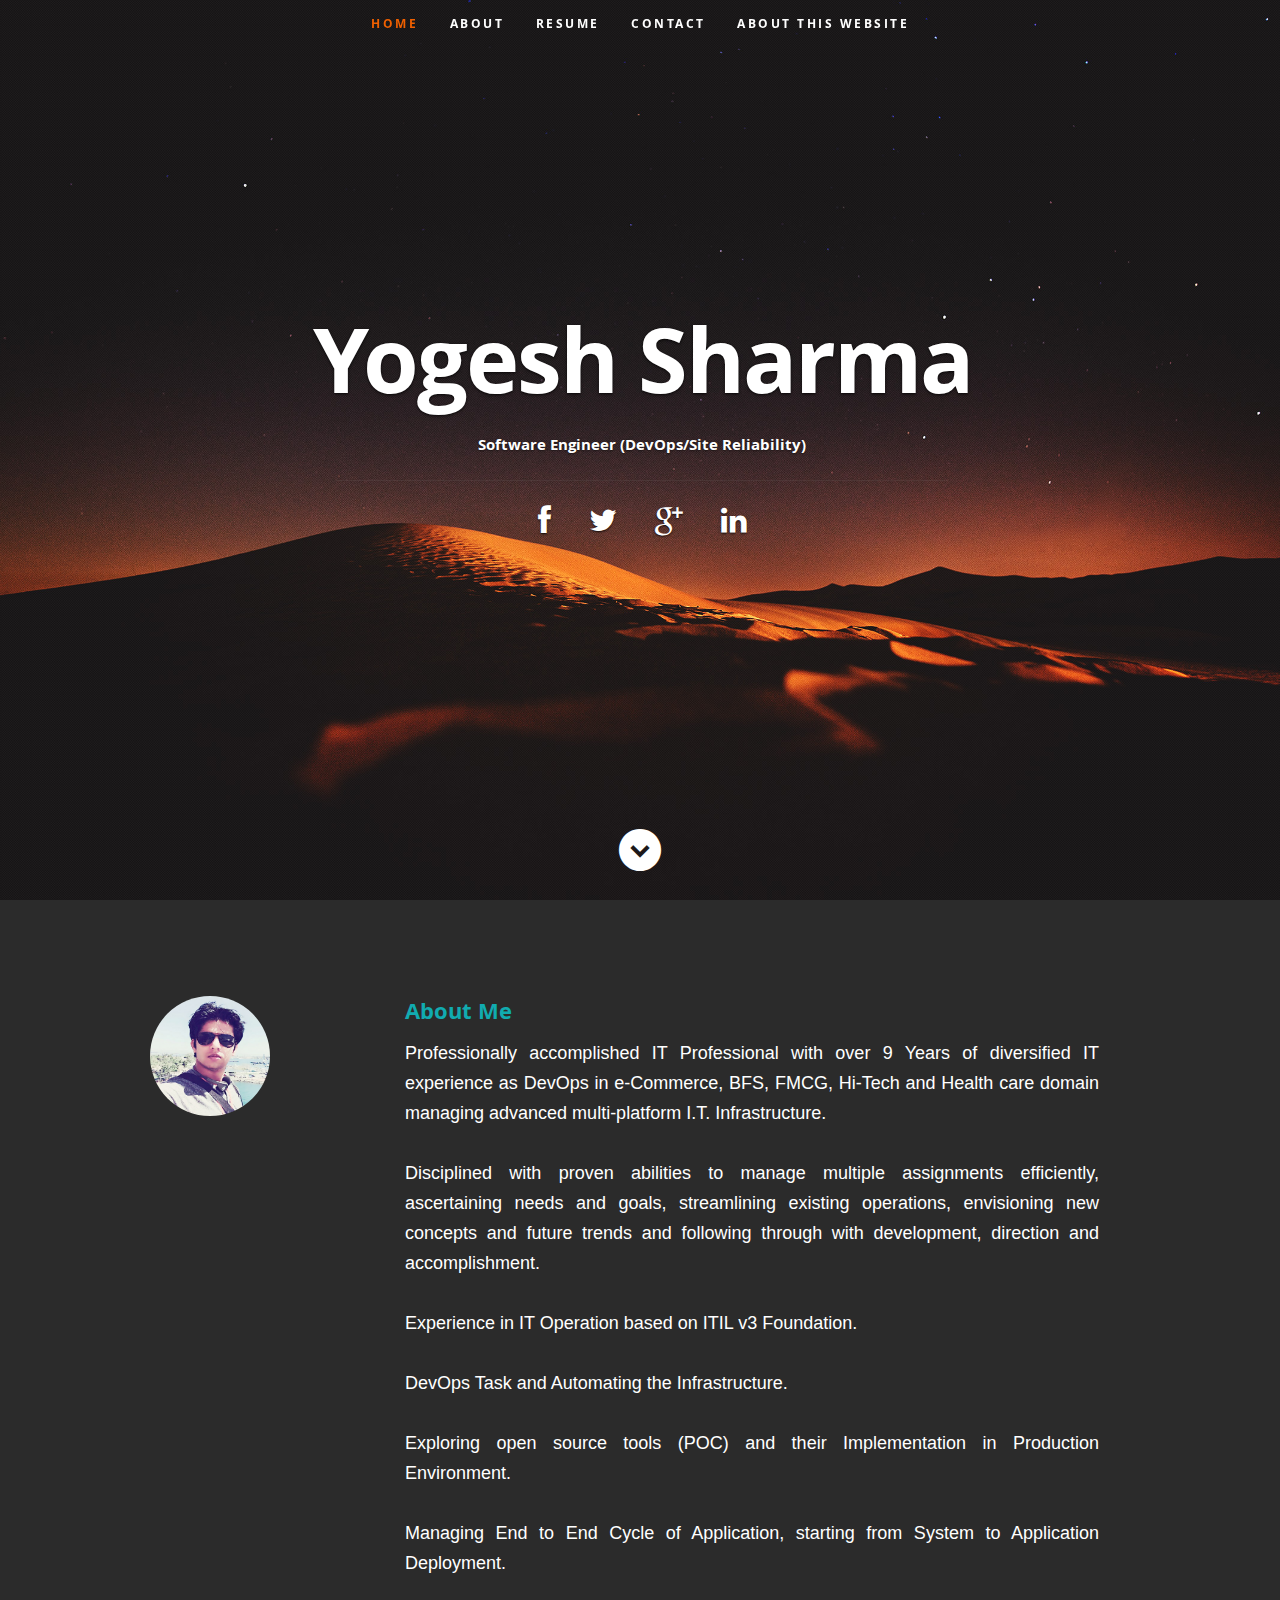
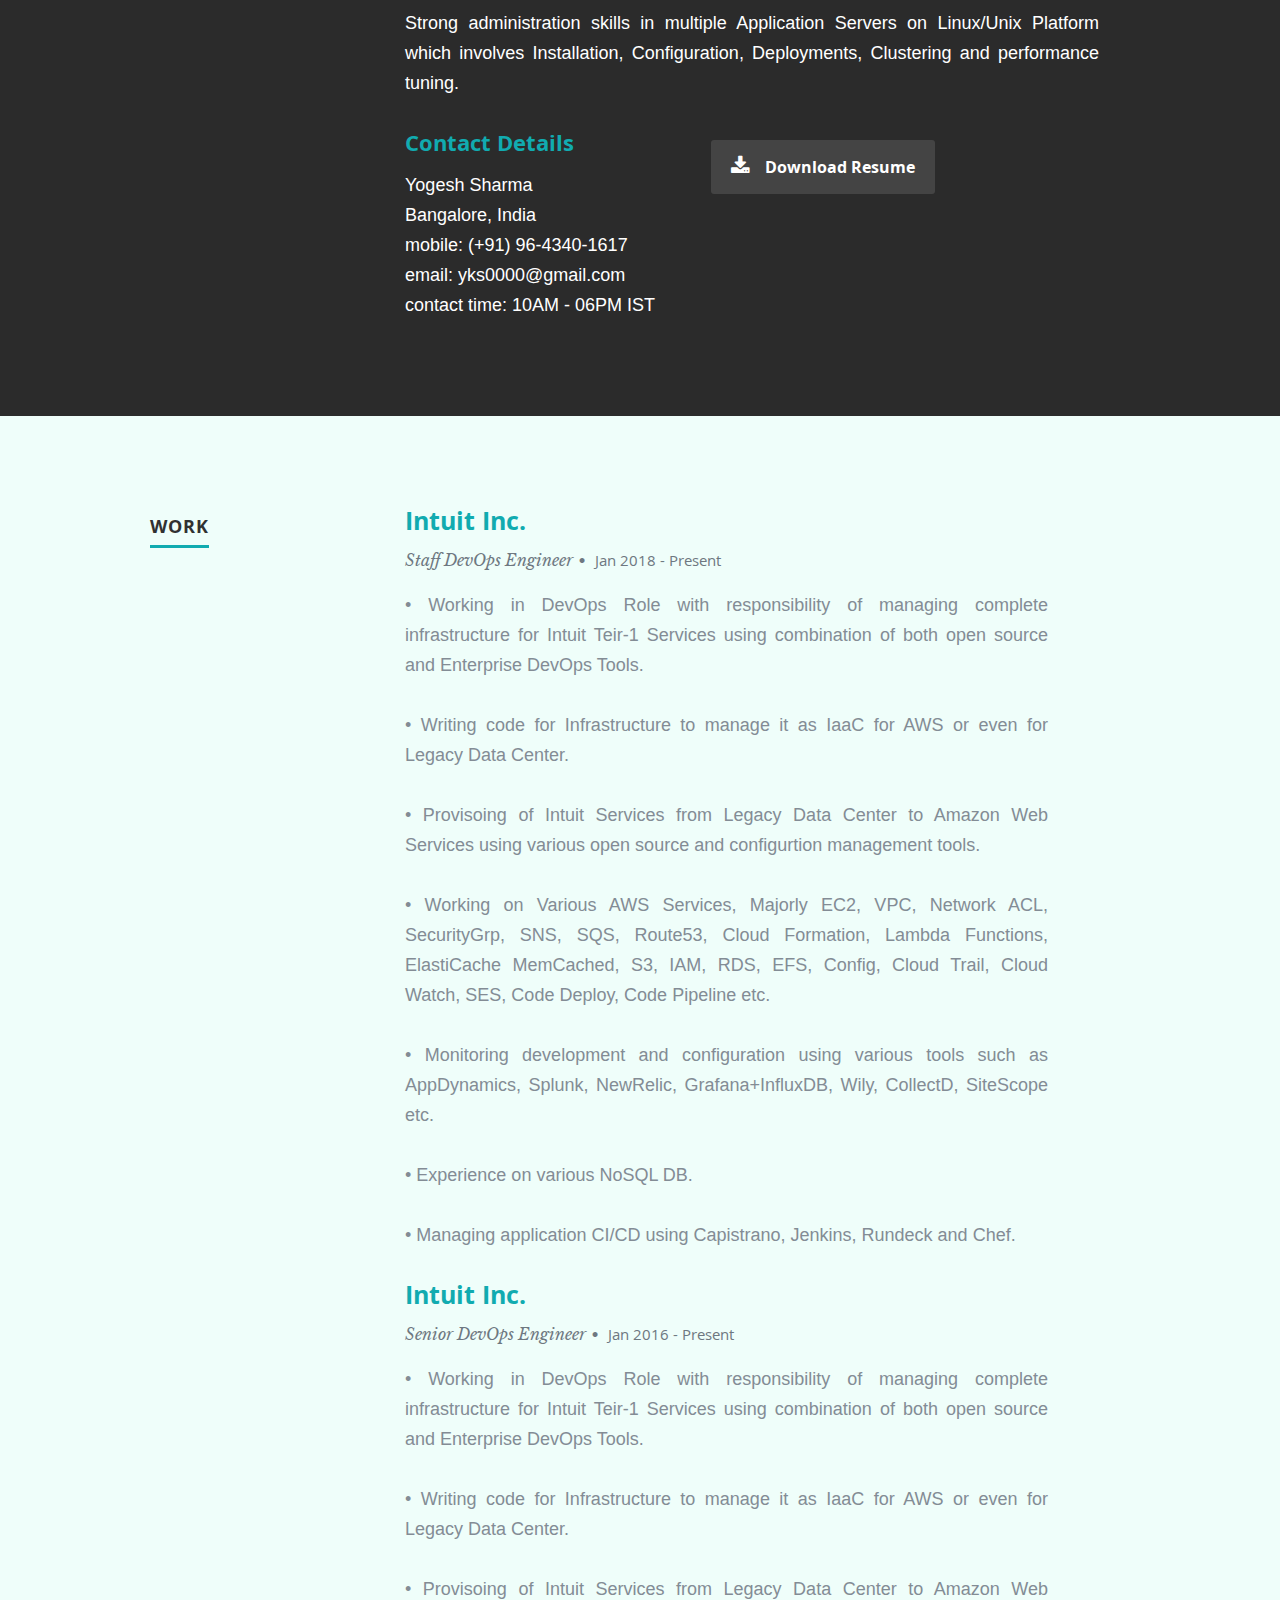
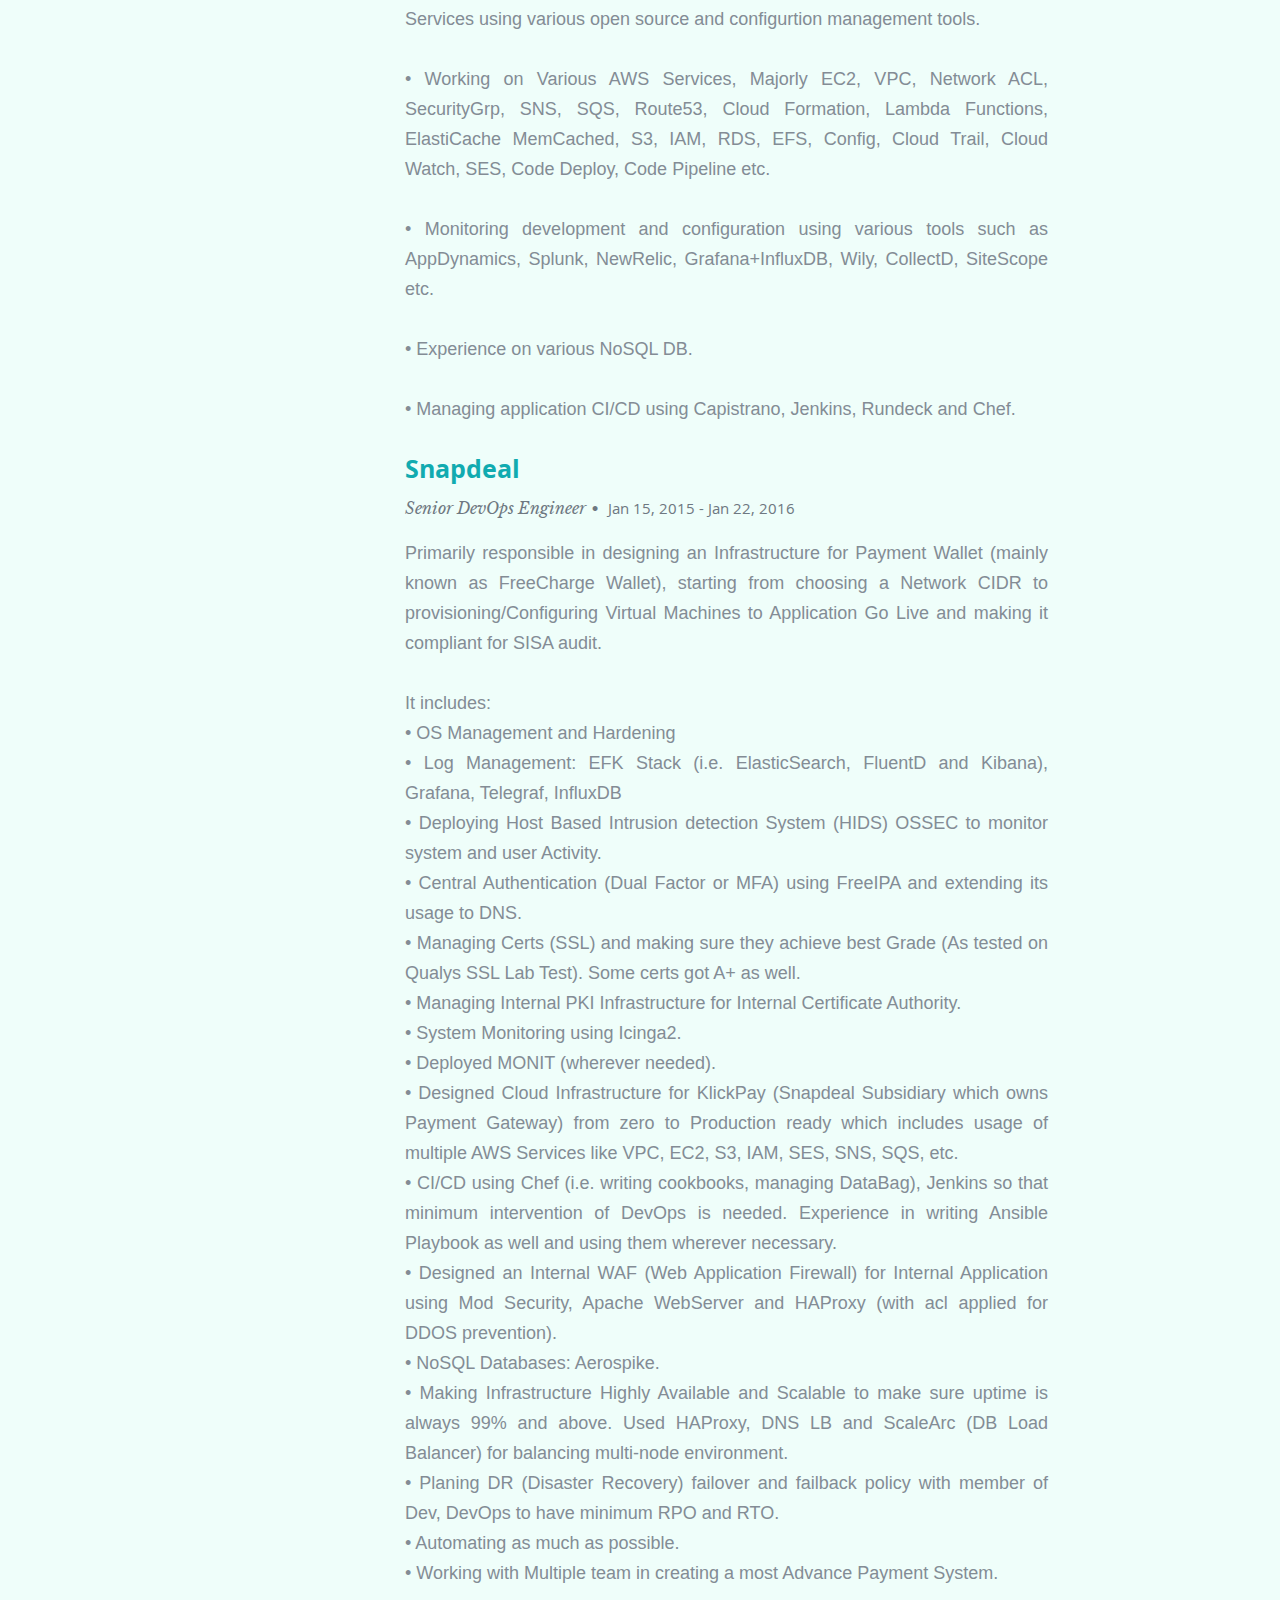
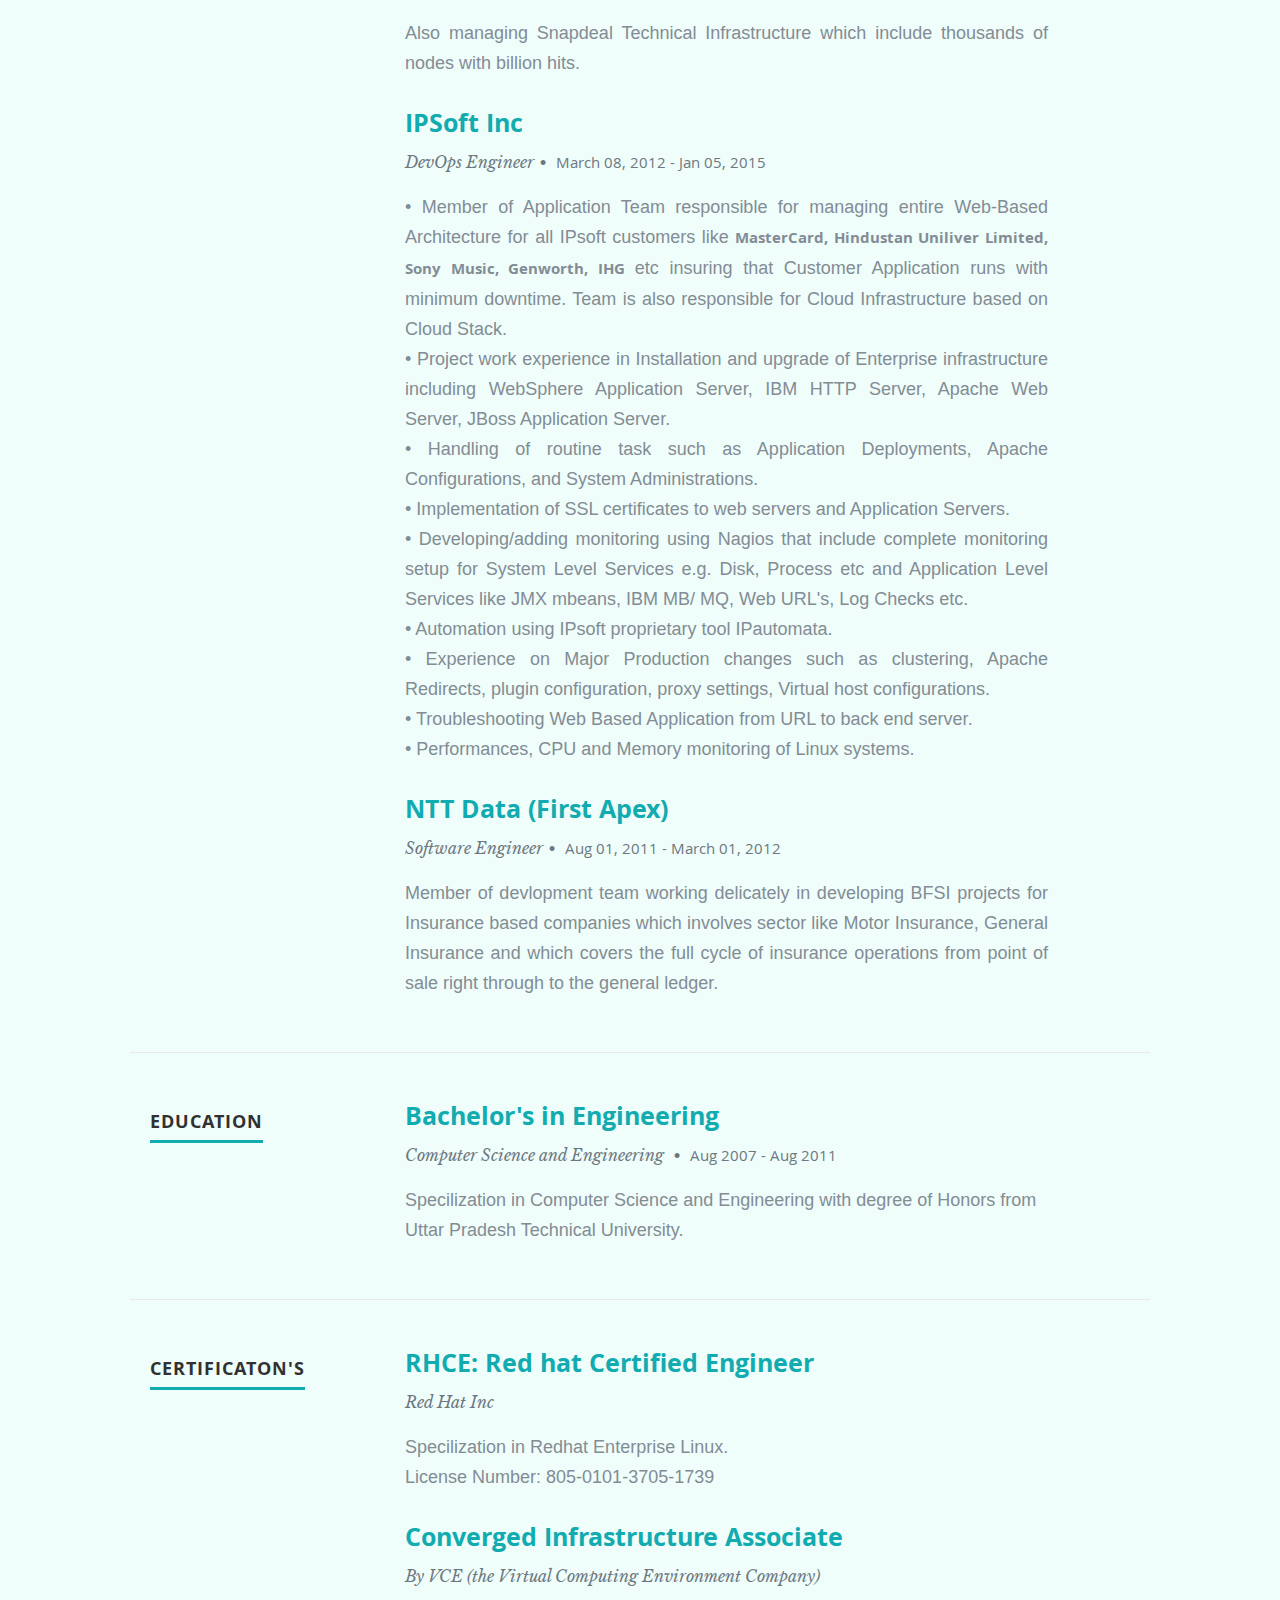
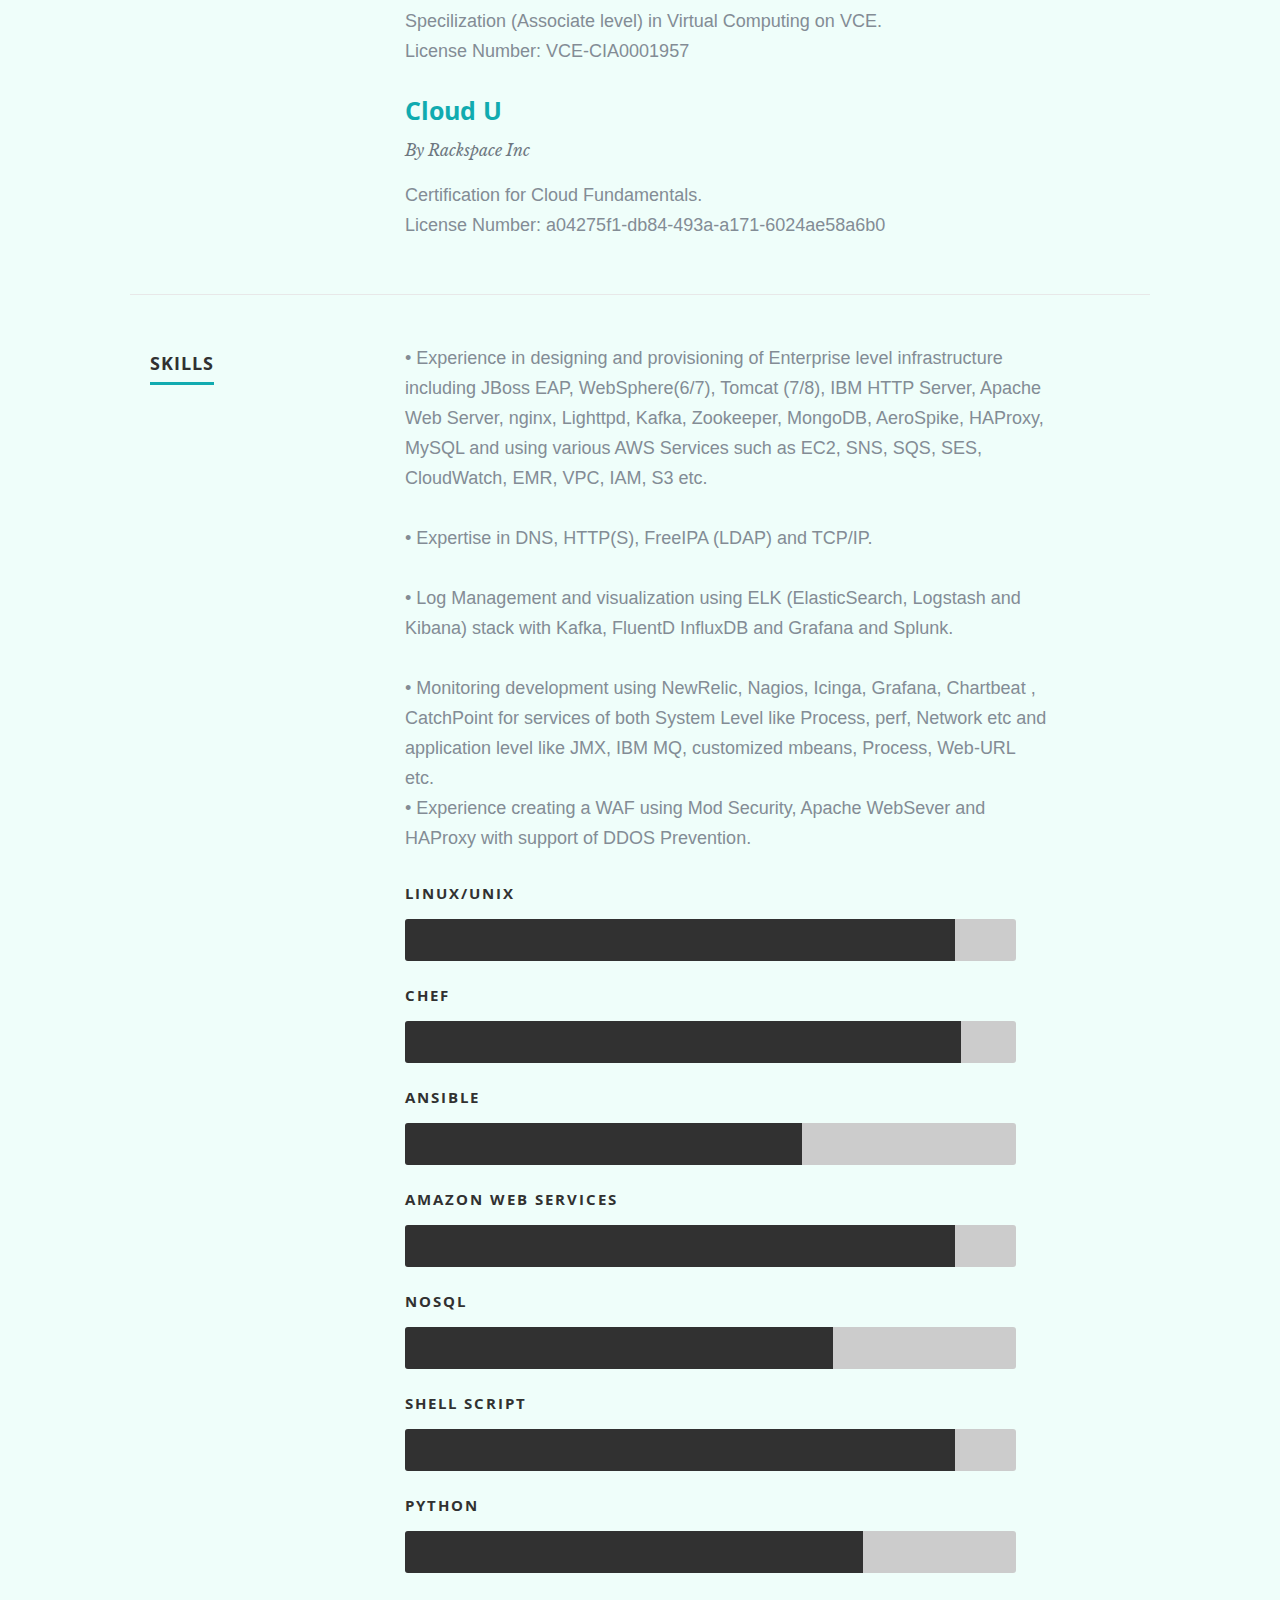
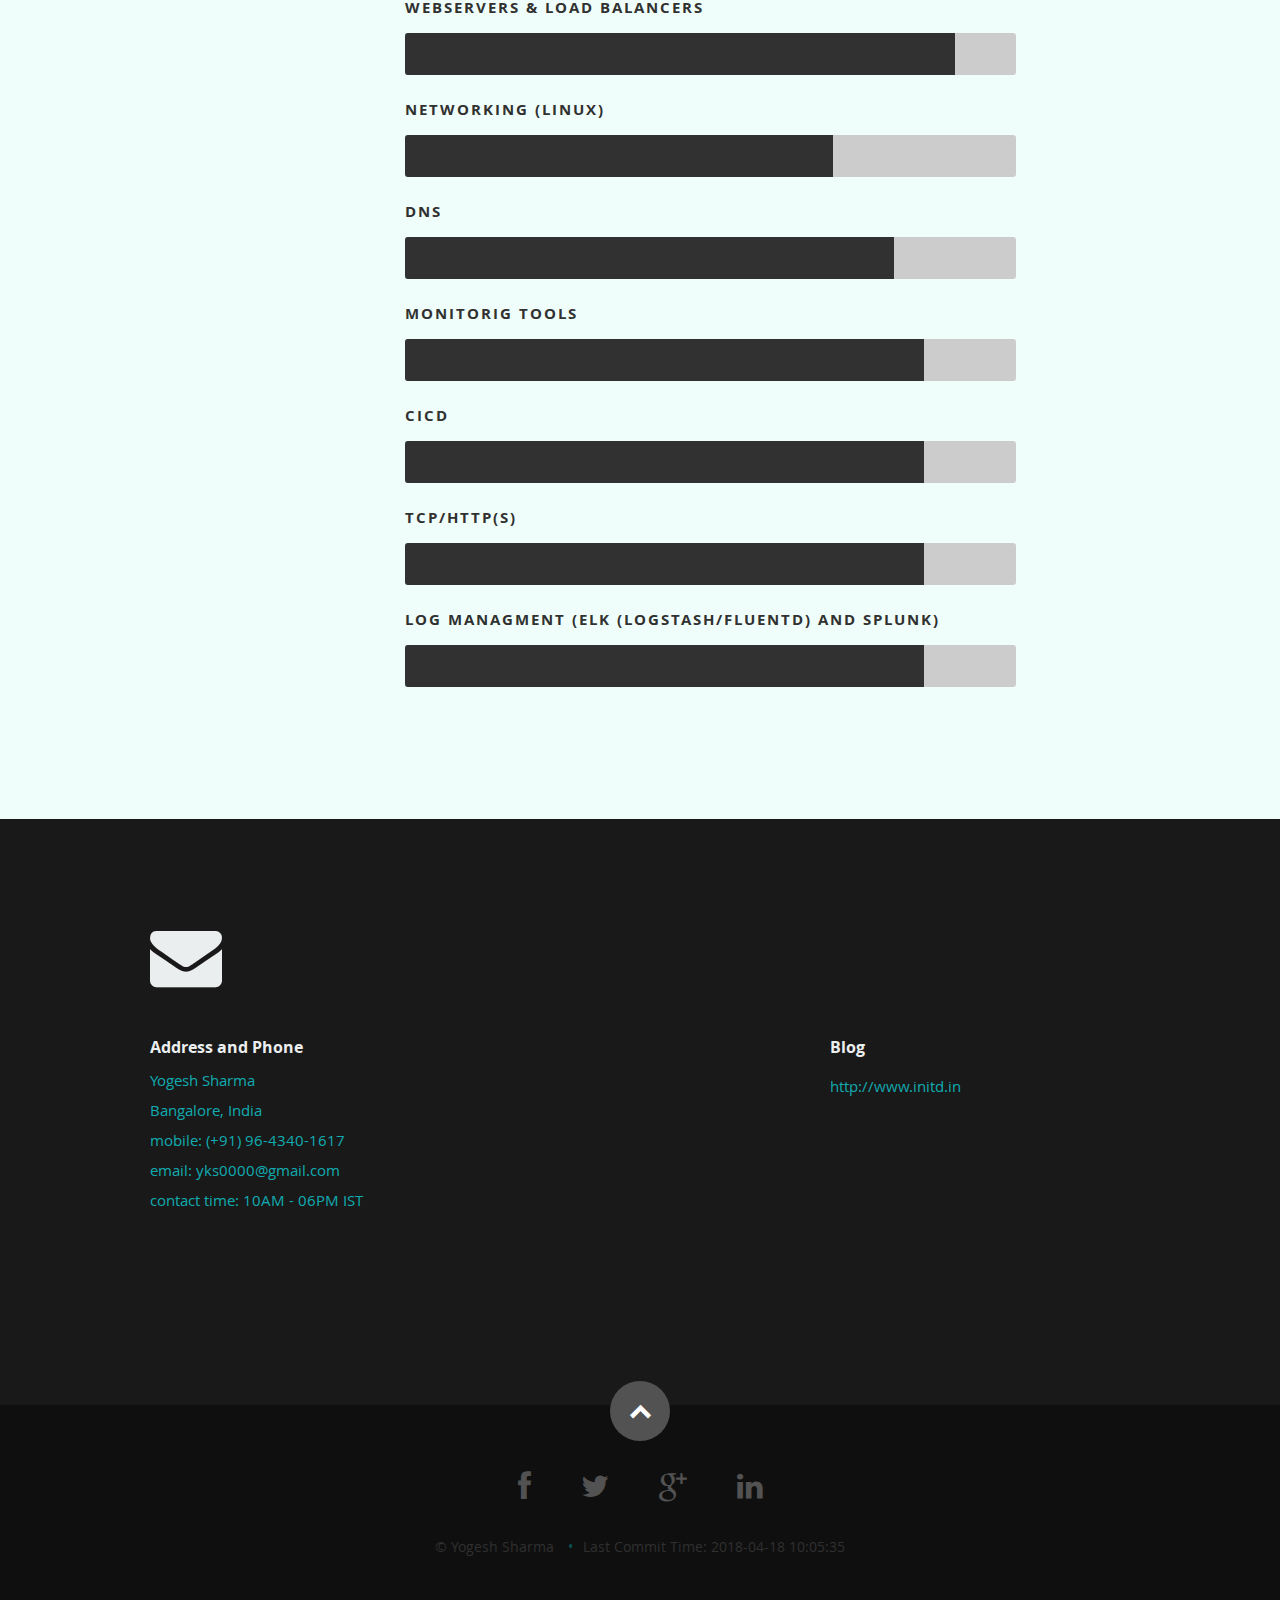
==== commit cdc00e26: "date and time" ====
--- a/index.html
+++ b/index.html
@@ -41,7 +41,6 @@
 
          <a class="mobile-btn" href="#nav-wrap" title="Show navigation">Show navigation</a>
 	      <a class="mobile-btn" href="#" title="Hide navigation">Hide navigation</a>
-
          <ul id="nav" class="nav">
             <li class="current"><a class="smoothscroll" href="#home">Home</a></li>
             <li><a class="smoothscroll" href="#about">About</a></li>
@@ -498,9 +497,9 @@
                   </ul>
 
 		         </div>
-
+               <iframe align="center" src="https://freesecure.timeanddate.com/clock/i7drto1w/n438/szw110/szh110/hbw0/hfc000/cf100/hgr0/fav0/fiv0/mqcfff/mql15/mqw4/mqd94/mhcfff/mhl15/mhw4/mhd94/mmv0/hhcbbb/hmcddd/hsceee" frameborder="0" width="110" height="110"></iframe>
             </aside>
-
+            <iframe align="center" src="http://free.timeanddate.com/clock/i7dru9zc/n438/fn6/fs16/fc11abb0/tct/pct/ftb/pa8/tt0/tw1/th1/ta1/tb4" frameborder="0" width="208" height="50" allowTransparency="true"></iframe>
       </div>
 
    </section> <!-- Contact Section End-->
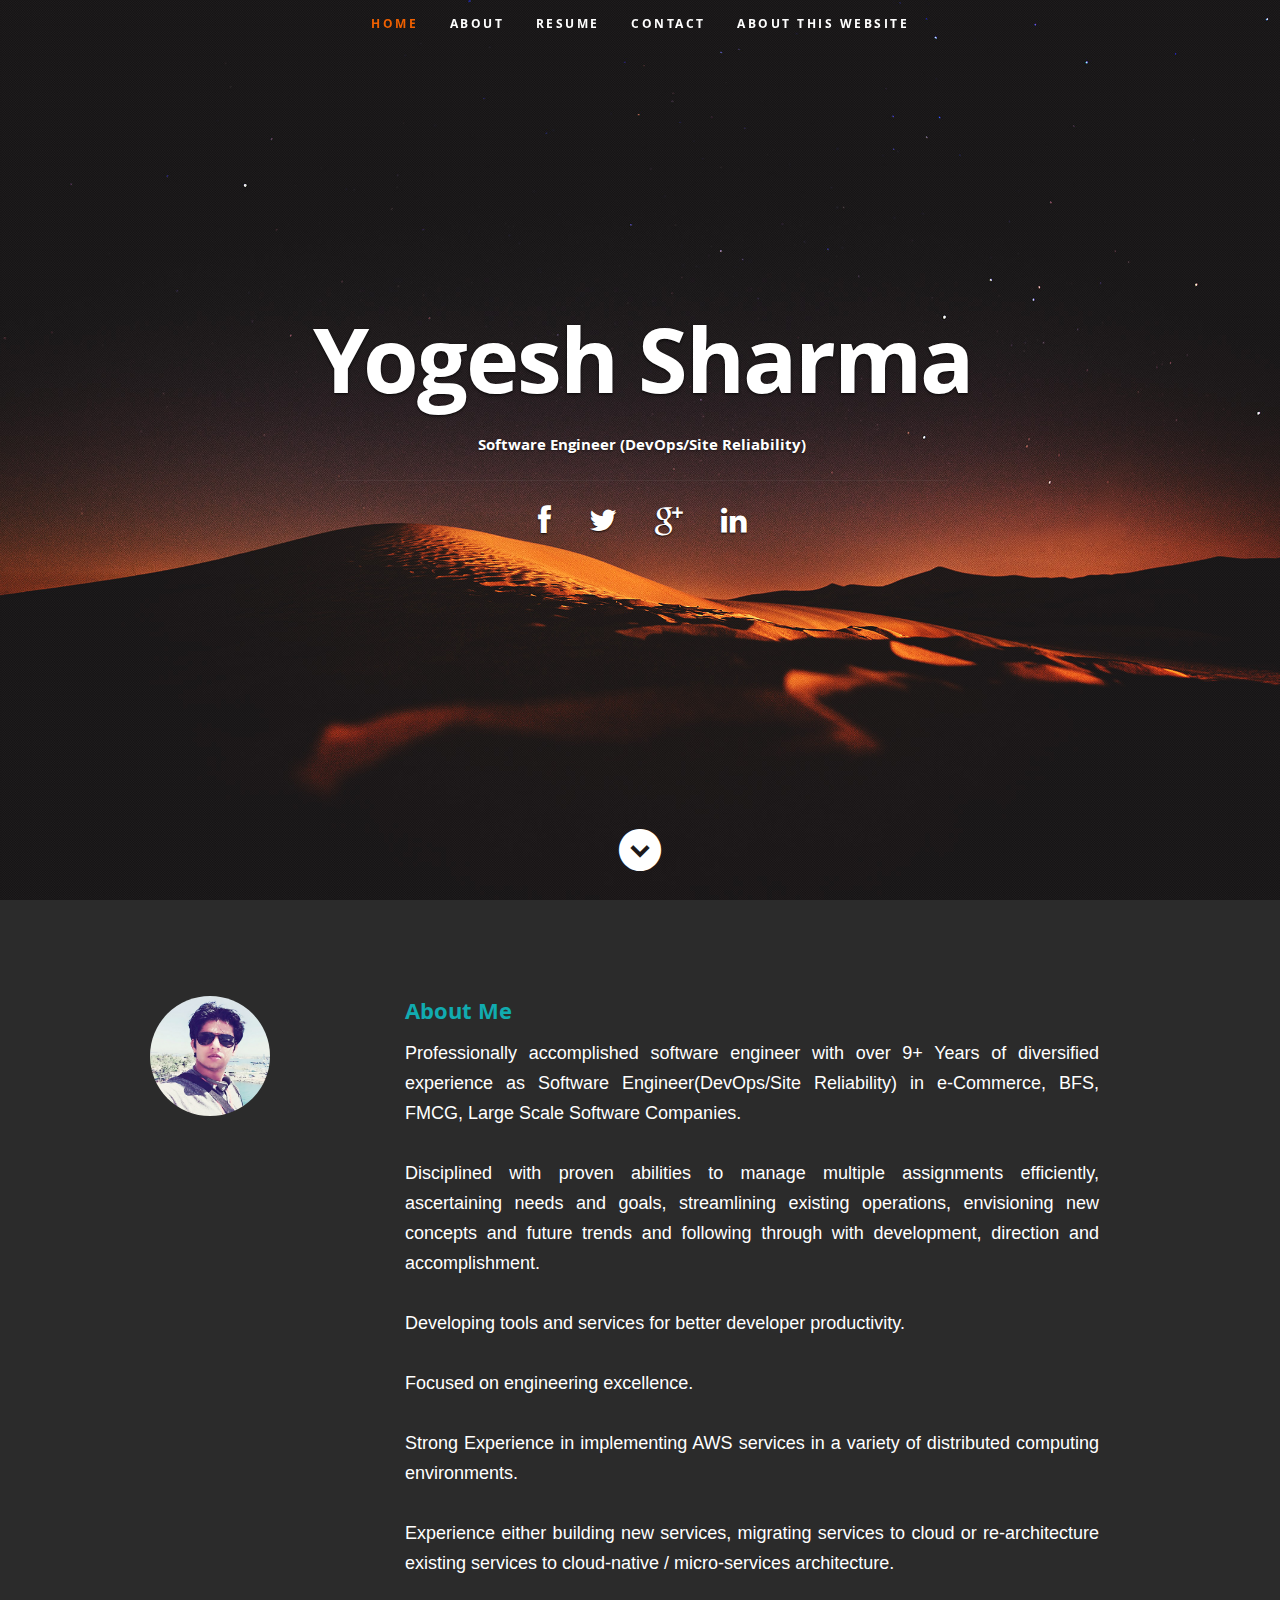
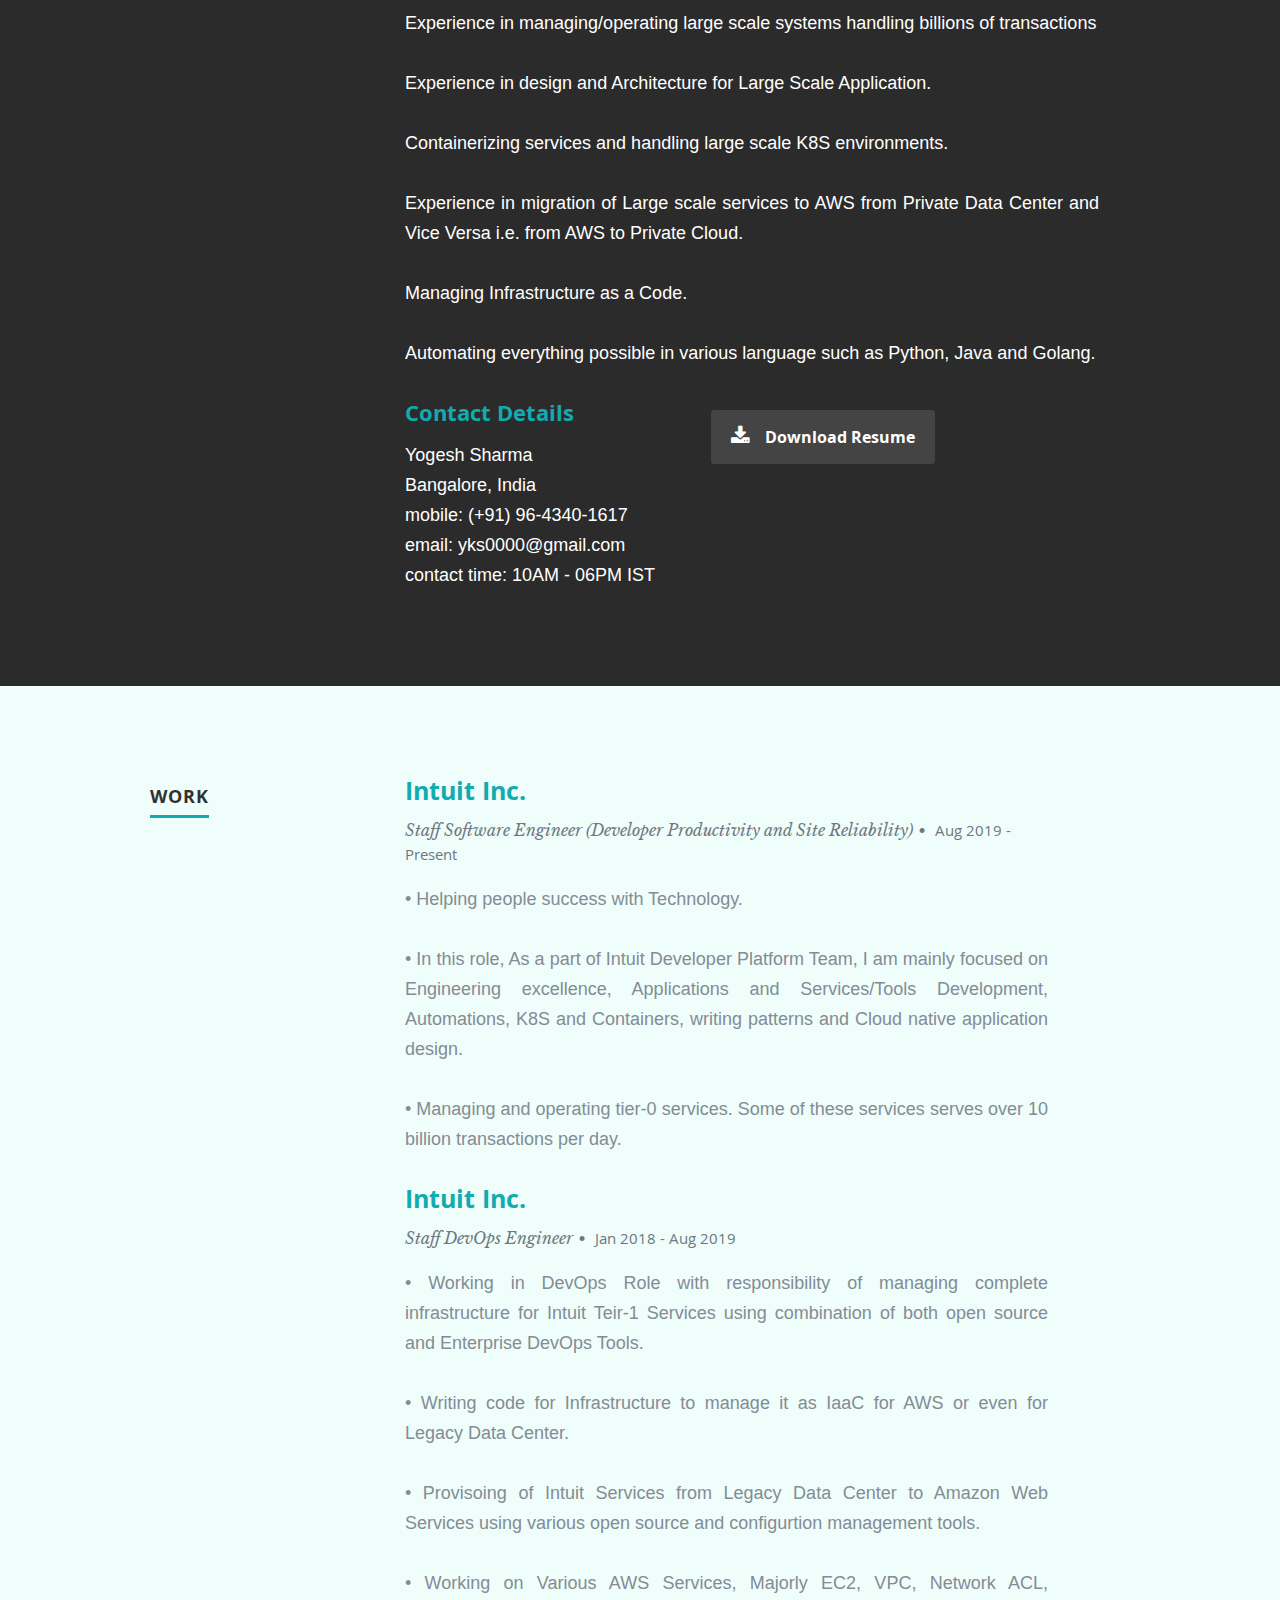
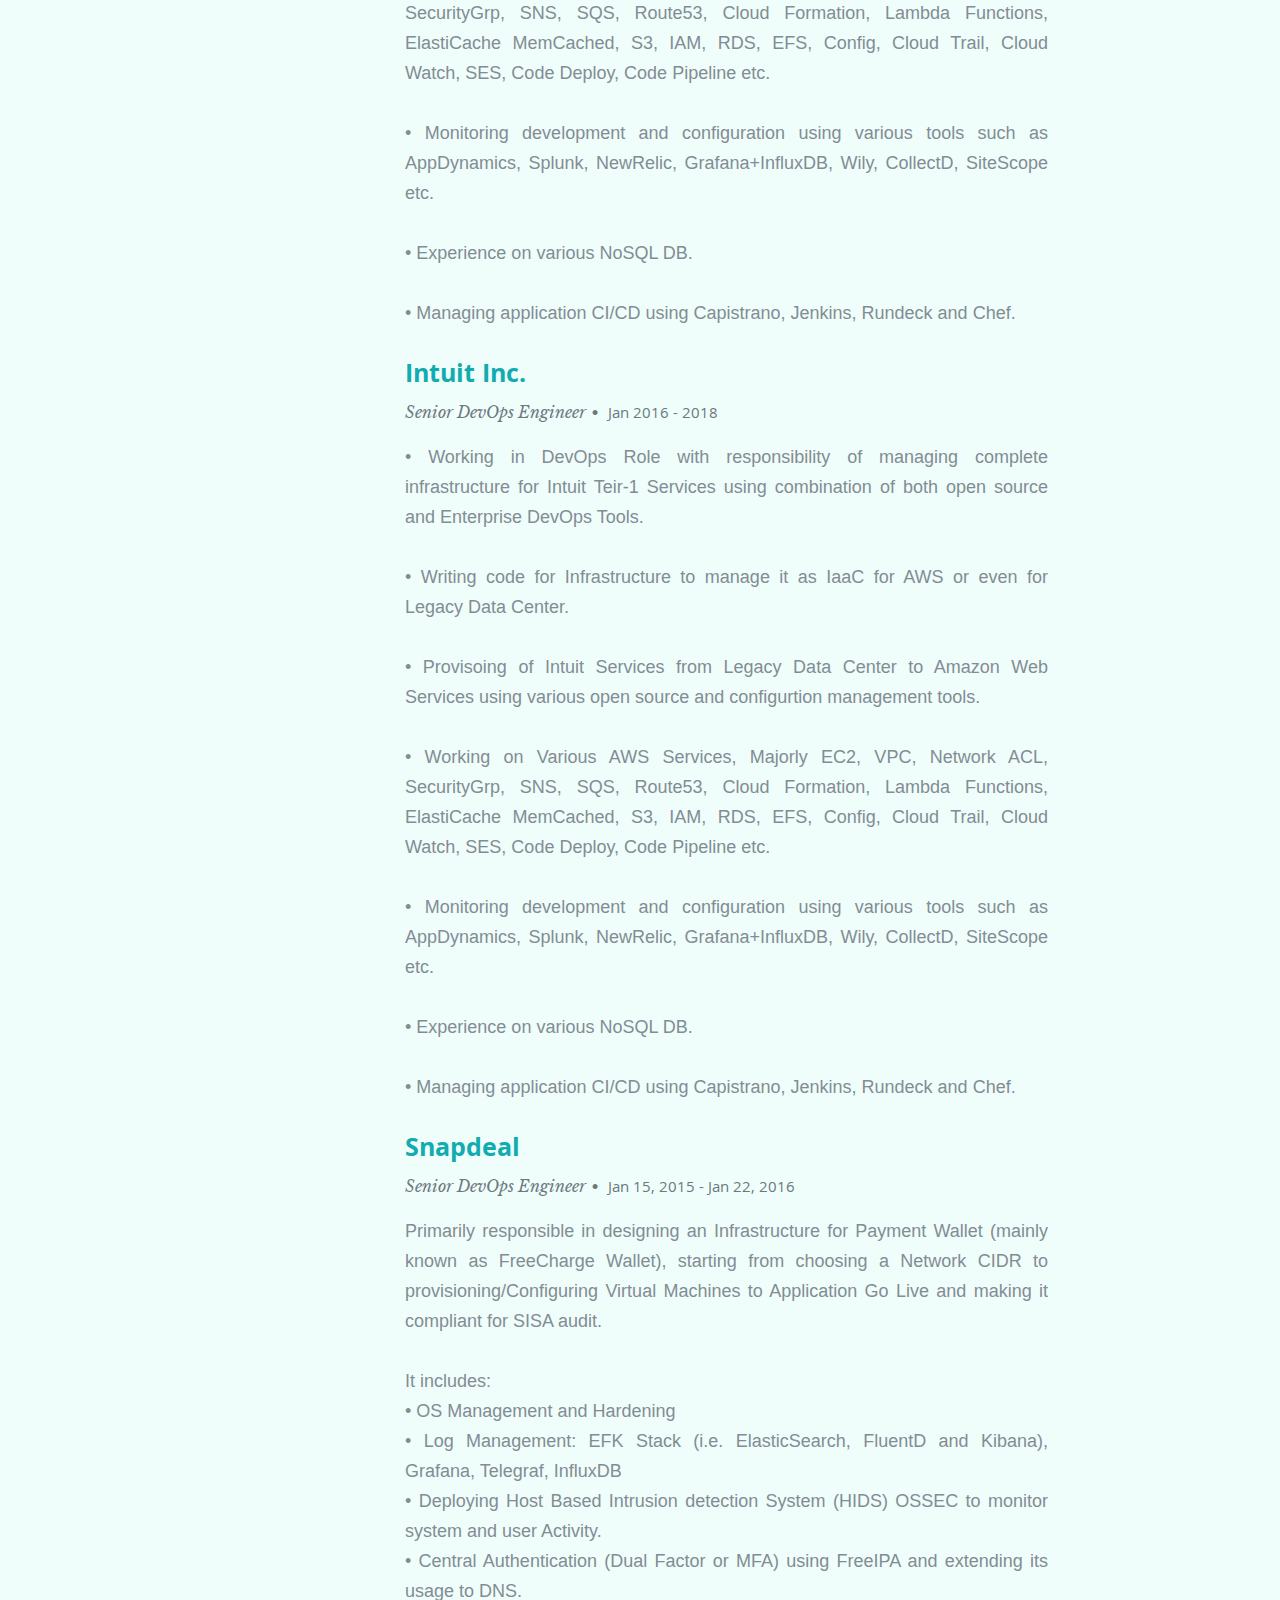
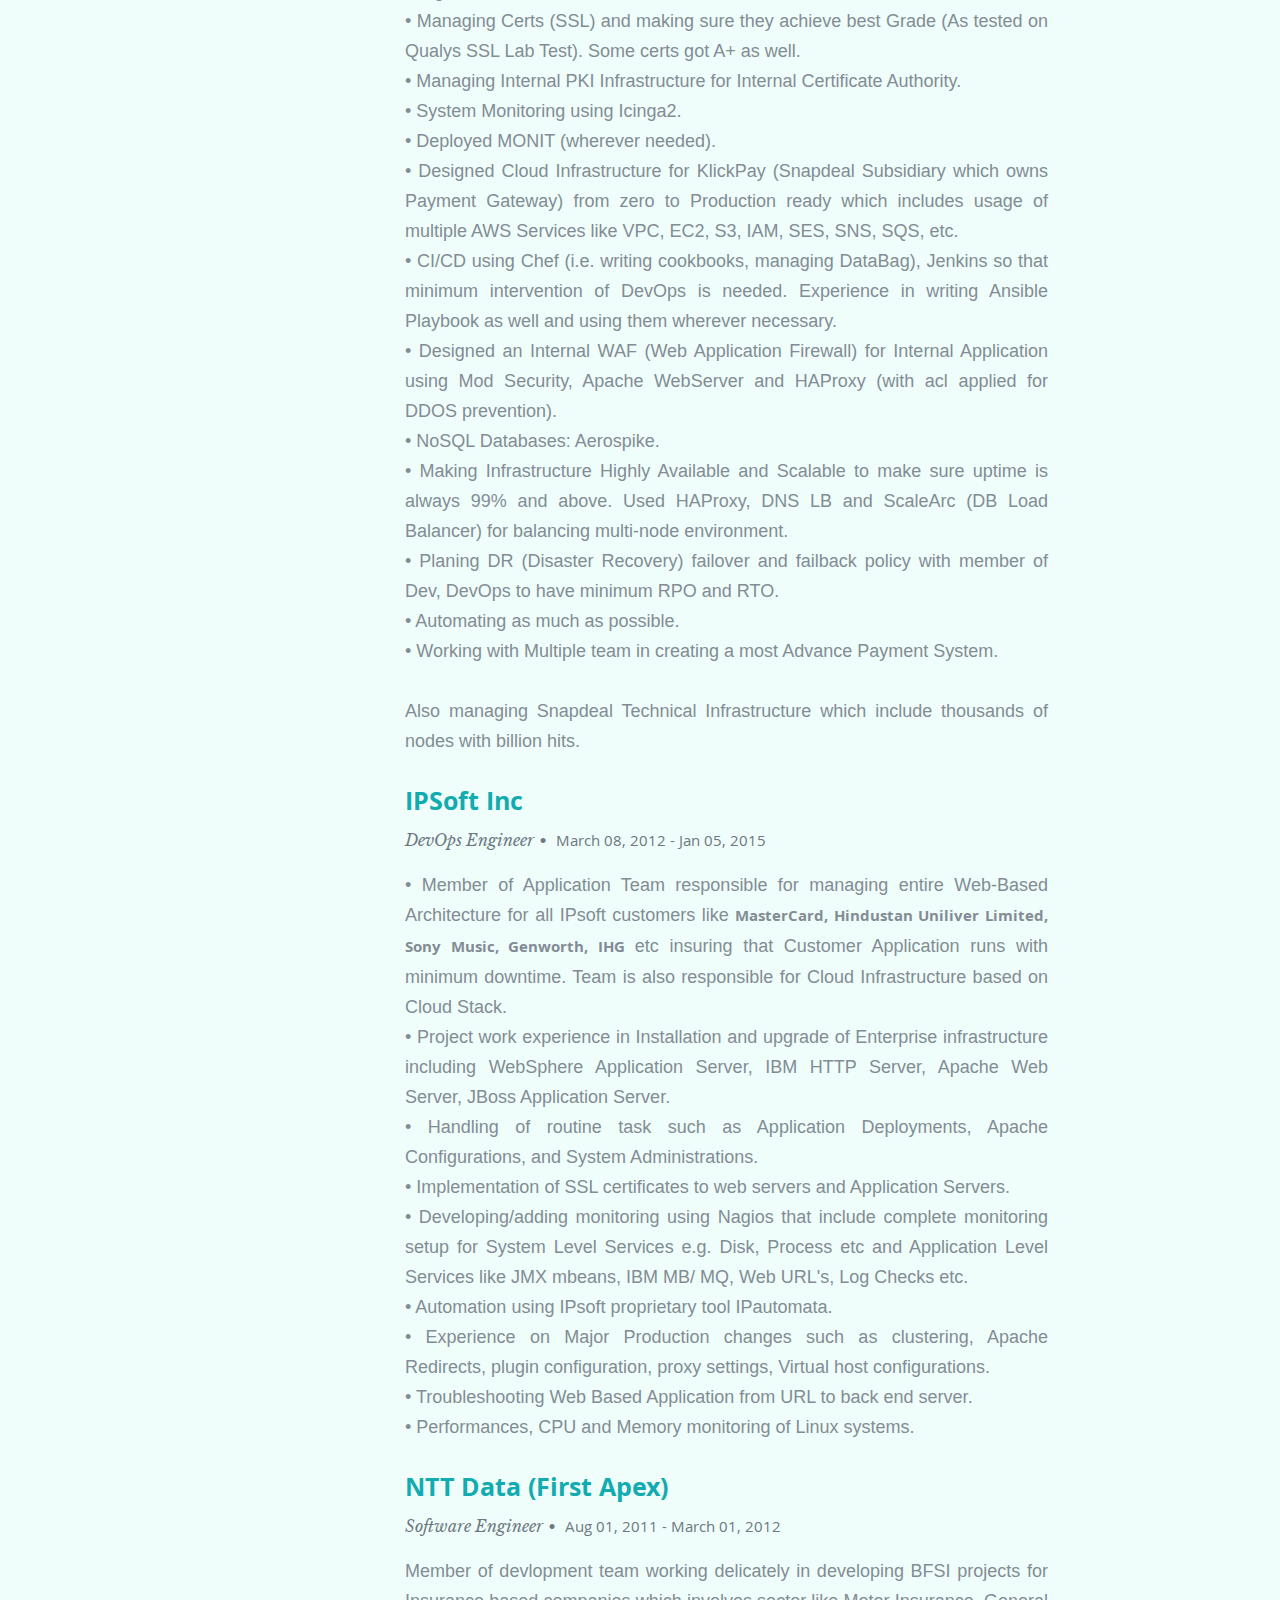
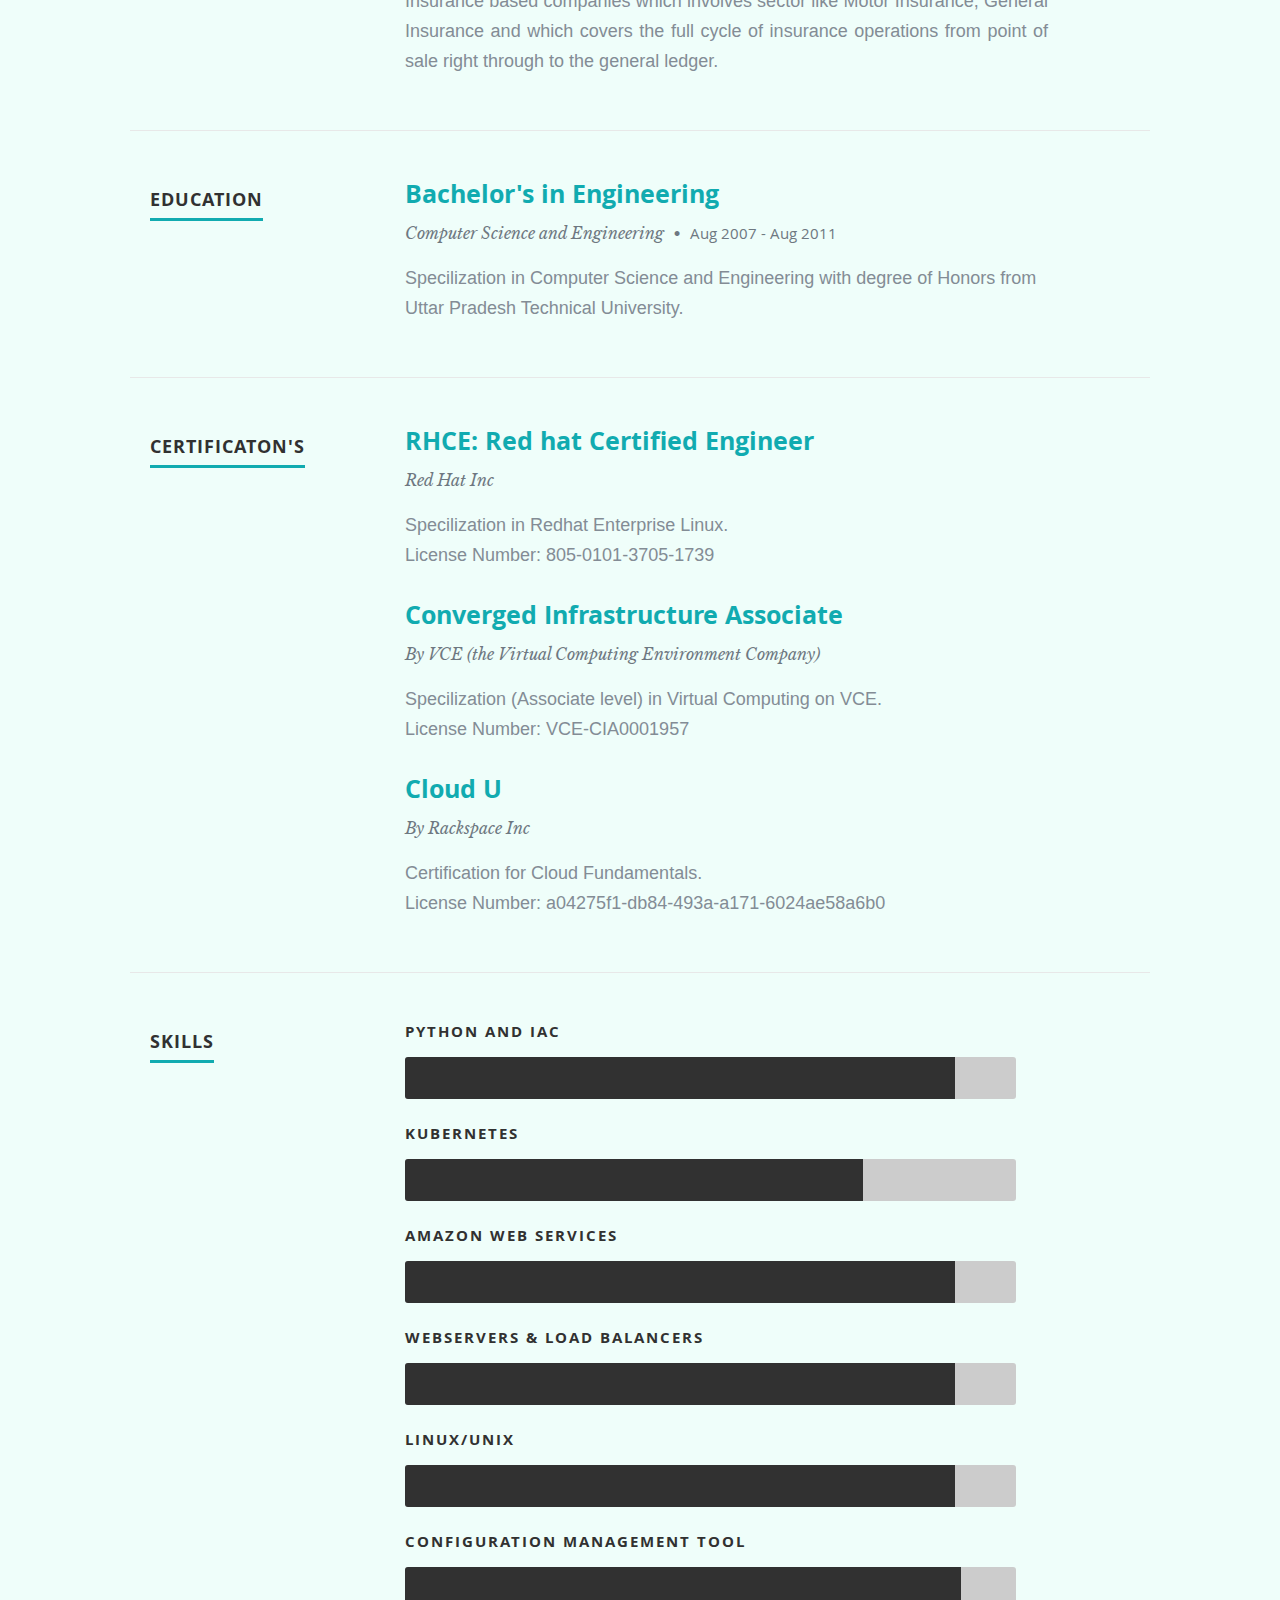
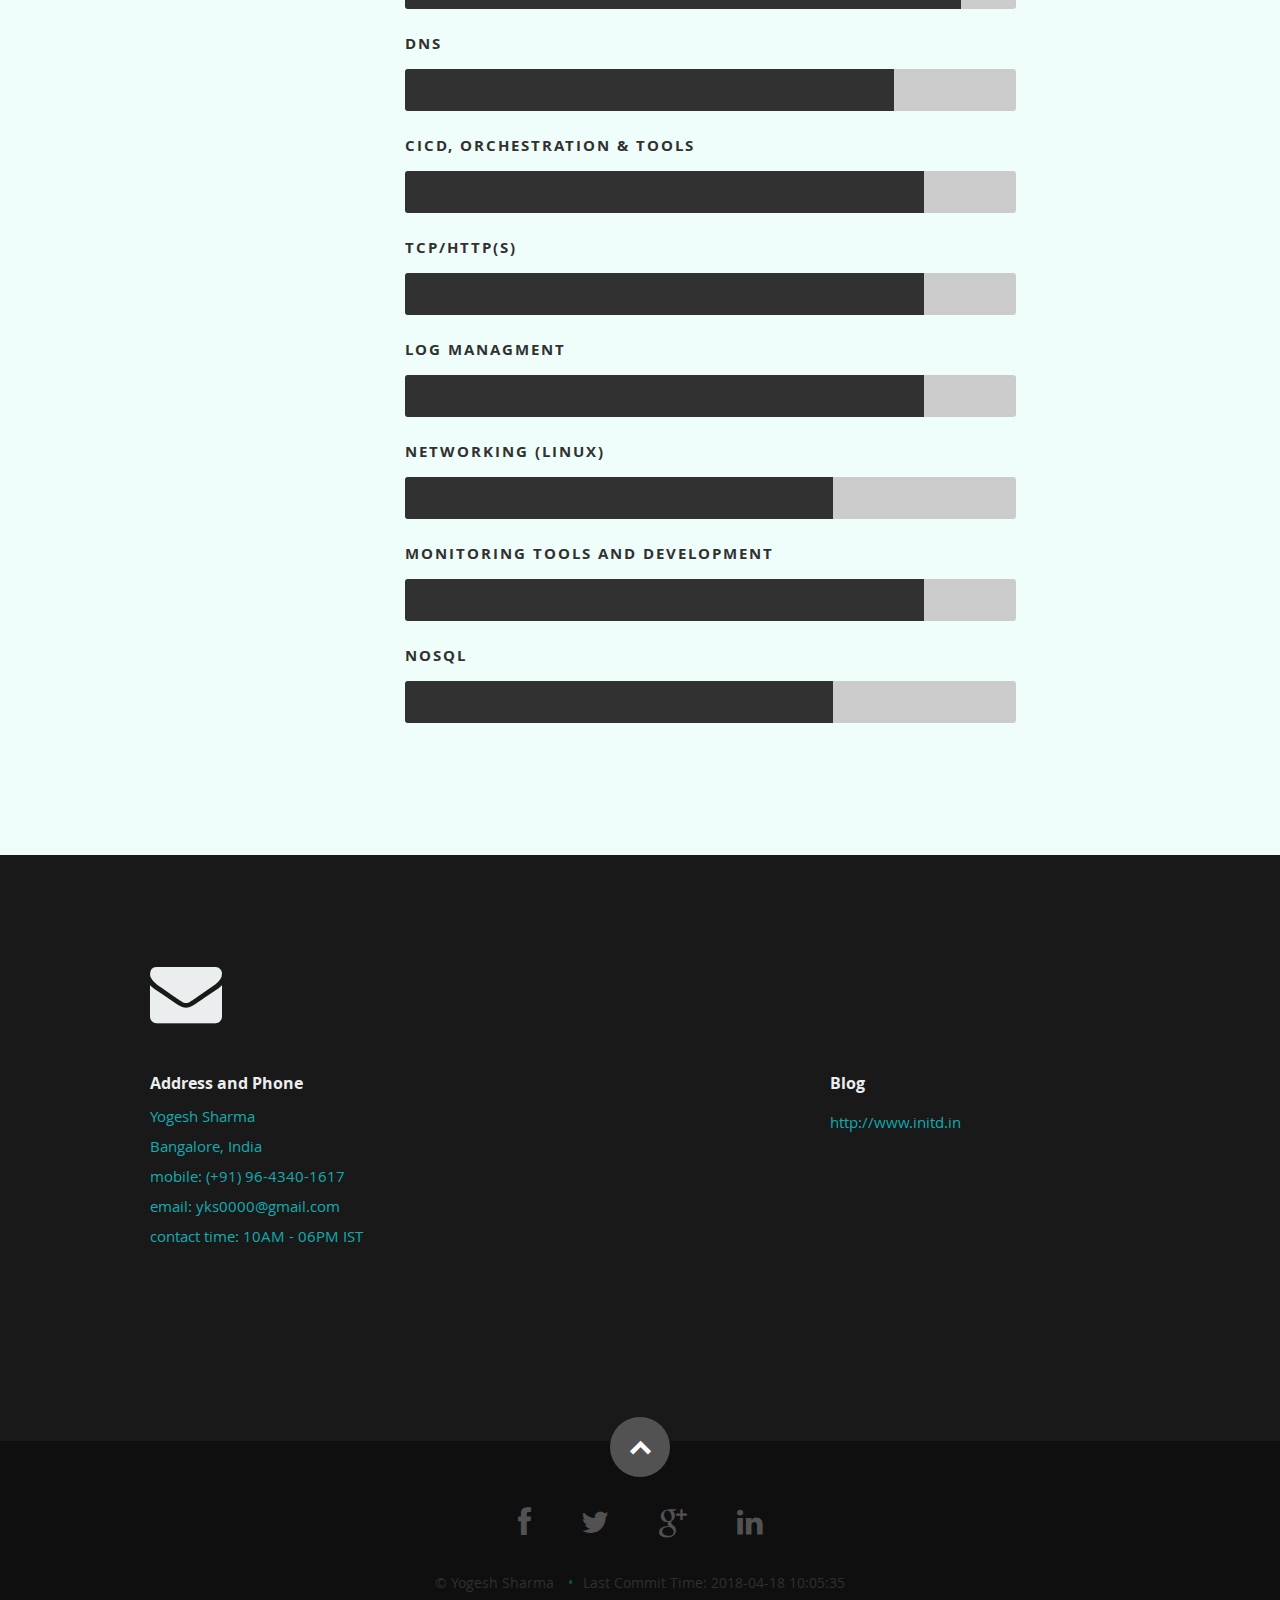
==== commit 1afe4dbf: "date and time" ====
--- a/index.html
+++ b/index.html
@@ -89,20 +89,29 @@
             <h2>About Me</h2>
 
             <p align="justify">
-            Professionally accomplished IT Professional with over 9 Years of diversified IT experience as DevOps in e-Commerce, BFS, FMCG, Hi-Tech and Health care domain managing advanced multi-platform I.T. Infrastructure.
+            Professionally accomplished software engineer with over 9+ Years of diversified experience as Software Engineer(DevOps/Site Reliability) in e-Commerce, BFS, FMCG, Large Scale Software Companies.
             <br><br>
             Disciplined with proven abilities to manage multiple assignments efficiently, ascertaining needs and goals, streamlining existing operations, envisioning new concepts and future trends and following through with development, direction and accomplishment.
             <br><br>
-            Experience in IT Operation based on ITIL v3 Foundation.
-            <br><br>
-            DevOps Task and Automating the Infrastructure.
-            <br><br>
-            Exploring open source tools (POC) and their Implementation in Production Environment.
-            <br><br>
-            Managing End to End Cycle of Application, starting from System to Application Deployment.
-            <br><br>
-            Strong administration skills in multiple Application Servers on Linux/Unix Platform which involves
-            Installation, Configuration, Deployments, Clustering and performance tuning.
+            Developing tools and services for better developer productivity.
+            <br><br>
+            Focused on engineering excellence.
+            <br><br>
+            Strong Experience in implementing AWS services in a variety of distributed computing environments.
+            <br><br>
+            Experience either building new services, migrating services to cloud or re-architecture existing services to cloud-native / micro-services architecture.
+            <br><br>
+            Experience in managing/operating large scale systems handling billions of transactions
+            <br><br>
+            Experience in design and Architecture for Large Scale Application.
+            <br><br>
+            Containerizing services and handling large scale K8S environments.
+            <br><br>
+            Experience in migration of Large scale services to AWS from Private Data Center and Vice Versa i.e. from AWS to Private Cloud.
+            <br><br>
+            Managing Infrastructure as a Code.
+            <br><br>
+            Automating everything possible in various language such as Python, Java and Golang.
             <br>
             </p>
 
@@ -158,12 +167,31 @@
 
          <div class="nine columns main-col">
 
+            <div class="row item">
+
+              <div class="twelve columns">
+
+                 <h3><a href="http://www.intuit.com" target="_blank">Intuit Inc.</a></h3>
+                 <p class="info">Staff Software Engineer (Developer Productivity and Site Reliability)<span>&bull;</span> <em class="date">Aug 2019 - Present</em></p>
+
+                 <p align="justify">
+<span>&bull;</span> Helping people success with Technology. 
+<br><br>
+<span>&bull;</span> In this role, As a part of Intuit Developer Platform Team, I am mainly focused on Engineering excellence, Applications and Services/Tools Development, Automations, K8S and Containers, writing patterns and Cloud native application design.
+<br><br>
+<span>&bull;</span> Managing and operating tier-0 services. Some of these services serves over 10 billion transactions per day.
+                 </p>
+
+              </div>
+
+           </div>
+
            <div class="row item">
 
               <div class="twelve columns">
 
                  <h3><a href="http://www.intuit.com" target="_blank">Intuit Inc.</a></h3>
-                 <p class="info">Staff DevOps Engineer<span>&bull;</span> <em class="date">Jan 2018 - Present</em></p>
+                 <p class="info">Staff DevOps Engineer<span>&bull;</span> <em class="date">Jan 2018 - Aug 2019</em></p>
 
                  <p align="justify">
 <span>&bull;</span> Working in DevOps Role with responsibility of managing complete infrastructure for Intuit Teir-1 Services using combination of both open source and Enterprise DevOps Tools.
@@ -190,7 +218,7 @@
                <div class="twelve columns">
 
                   <h3><a href="http://www.intuit.com" target="_blank">Intuit Inc.</a></h3>
-                  <p class="info">Senior DevOps Engineer<span>&bull;</span> <em class="date">Jan 2016 - Present</em></p>
+                  <p class="info">Senior DevOps Engineer<span>&bull;</span> <em class="date">Jan 2016 - 2018</em></p>
 
                   <p align="justify">
 <span>&bull;</span> Working in DevOps Role with responsibility of managing complete infrastructure for Intuit Teir-1 Services using combination of both open source and Enterprise DevOps Tools.
@@ -406,36 +434,22 @@
          </div>
 
          <div class="nine columns main-col">
-
-            <p>
-            <span>&bull;</span> Experience in designing and provisioning of Enterprise level infrastructure including JBoss EAP, WebSphere(6/7), Tomcat (7/8), IBM HTTP Server, Apache Web Server, nginx, Lighttpd, Kafka, Zookeeper, MongoDB, AeroSpike, HAProxy, MySQL and using various AWS Services such as EC2, SNS, SQS, SES, CloudWatch, EMR, VPC, IAM, S3 etc.
-            <br><br>
-            <span>&bull;</span> Expertise in DNS, HTTP(S), FreeIPA (LDAP) and TCP/IP.
-            <br><br>
-            <span>&bull;</span> Log Management and visualization using ELK (ElasticSearch, Logstash and Kibana) stack with Kafka, FluentD InfluxDB and Grafana and Splunk.
-            <br><br>
-            <span>&bull;</span> Monitoring development using NewRelic, Nagios, Icinga, Grafana, Chartbeat , CatchPoint for services of both System Level like Process, perf, Network etc and application level like JMX, IBM MQ, customized mbeans, Process, Web-URL etc.
-            <br>
-            <span>&bull;</span> Experience creating a WAF using Mod Security, Apache WebSever and HAProxy with support of DDOS Prevention.
-            </p>
-
-            <div class="bars">
+           <div class="bars">
 
                <ul class="skills">
+                  <li><span class="bar-expand aws"></span><em>Python and IaC</em></li>
+                  <li><span class="bar-expand python"></span><em>Kubernetes</em></li>
+                  <li><span class="bar-expand aws"></span><em>Amazon Web Services</em></li>
+                  <li><span class="bar-expand apachetomcat"></span><em>WebServers & Load balancers</em></li>
                   <li><span class="bar-expand linuxunix"></span><em>Linux/Unix</em></li>
-                  <li><span class="bar-expand chef"></span><em>Chef</em></li>
-                  <li><span class="bar-expand ansible"></span><em>Ansible</em></li>
-                  <li><span class="bar-expand aws"></span><em>Amazon Web Services</em></li>
-                  <li><span class="bar-expand nosqldb"></span><em>NoSQL</em></li>
-                  <li><span class="bar-expand shellscript"></span><em>Shell Script</em></li>
-                  <li><span class="bar-expand python"></span><em>Python</em></li>
-                  <li><span class="bar-expand apachetomcat"></span><em>WebServers & Load balancers</em></li>
+                  <li><span class="bar-expand chef"></span><em>Configuration Management Tool</em></li>
+                  <li><span class="bar-expand dns"></span><em>DNS</em></li>
+                  <li><span class="bar-expand monitroing"></span><em>CICD, Orchestration & Tools</em></li>
+                  <li><span class="bar-expand monitroing"></span><em>TCP/HTTP(s)</em></li>
+                  <li><span class="bar-expand logmgmt"></span><em>Log Managment</em></li>
                   <li><span class="bar-expand networking"></span><em>Networking (Linux)</em></li>
-                  <li><span class="bar-expand dns"></span><em>DNS</em></li>
-                  <li><span class="bar-expand monitroing"></span><em>Monitorig Tools</em></li>
-                  <li><span class="bar-expand monitroing"></span><em>CICD</em></li>
-                   <li><span class="bar-expand monitroing"></span><em>TCP/HTTP(s)</em></li>
-                  <li><span class="bar-expand logmgmt"></span><em>Log Managment (ELK (LogStash/FluentD) and Splunk)</em></li>
+                  <li><span class="bar-expand monitroing"></span><em>Monitoring Tools and Development</em></li>
+                  <li><span class="bar-expand nosqldb"></span><em>NoSQL</em></li>                  
                </ul>
 
             </div><!-- end skill-bars -->
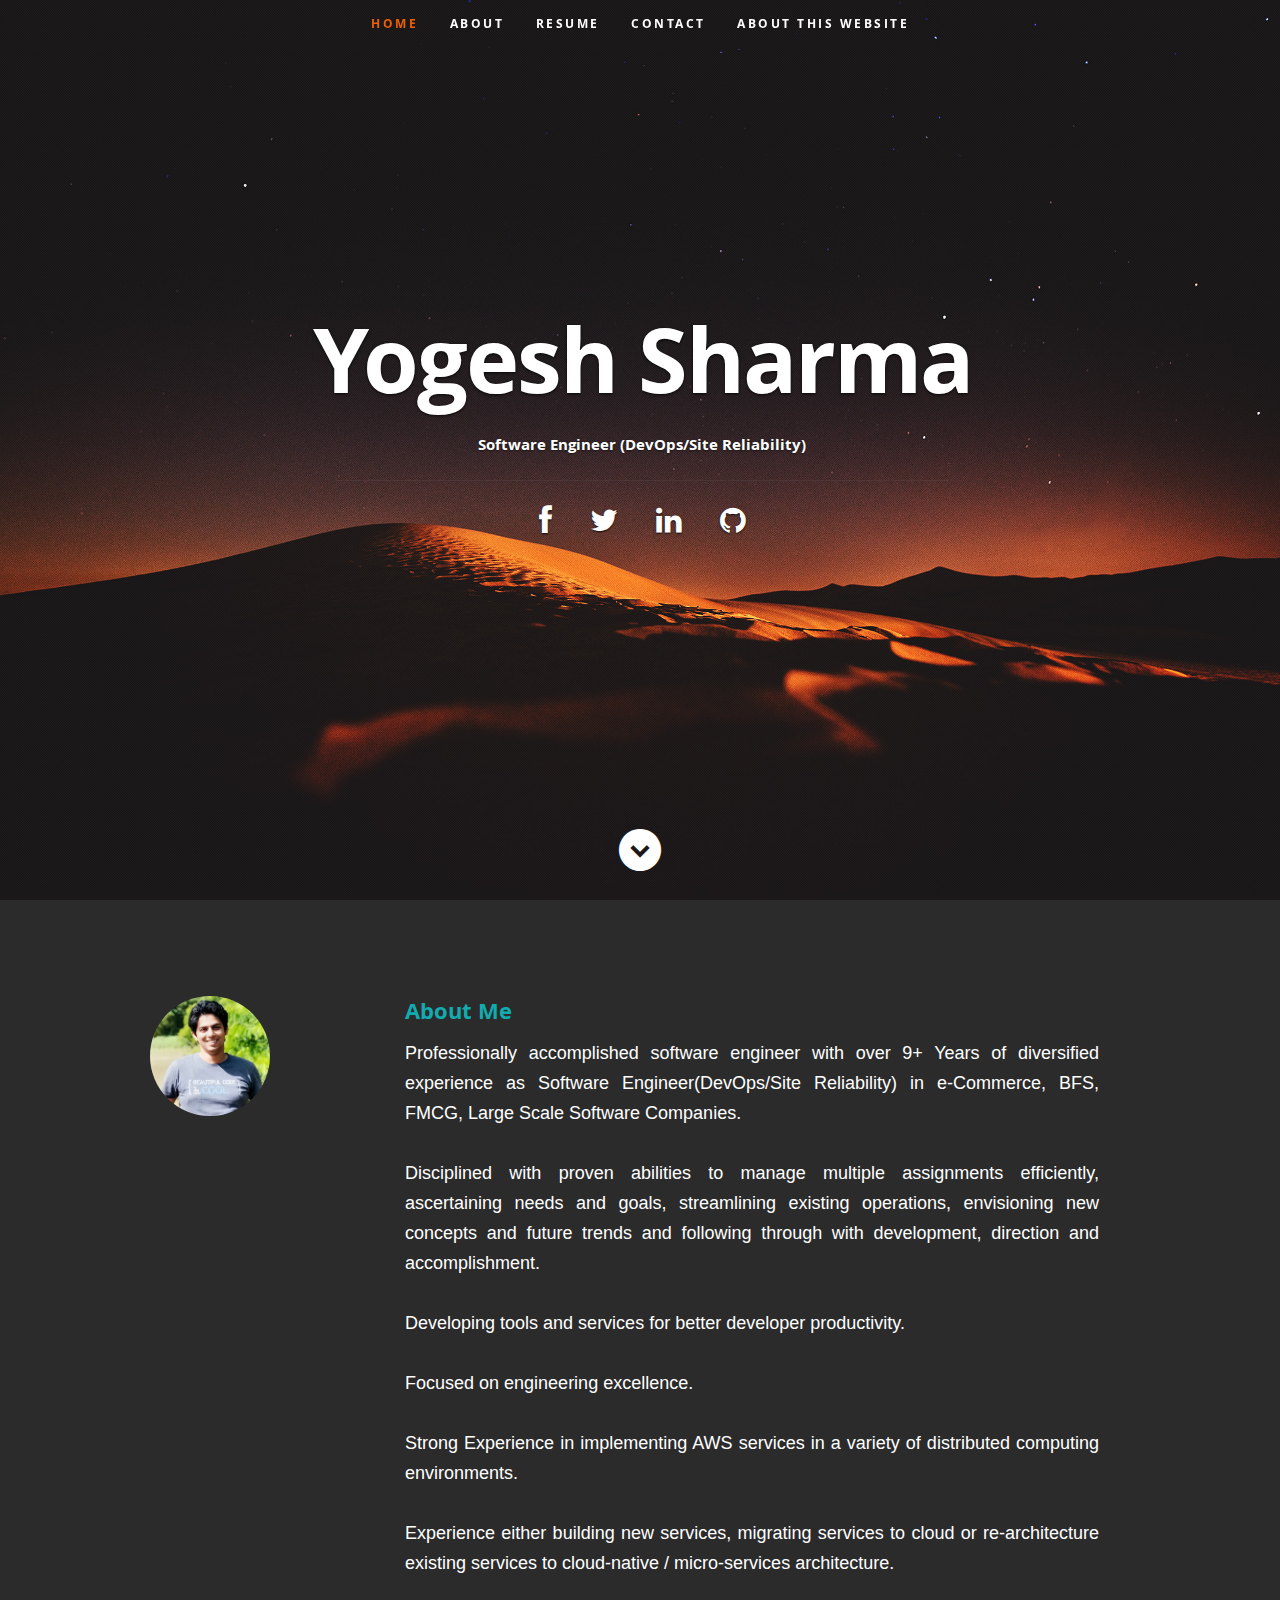
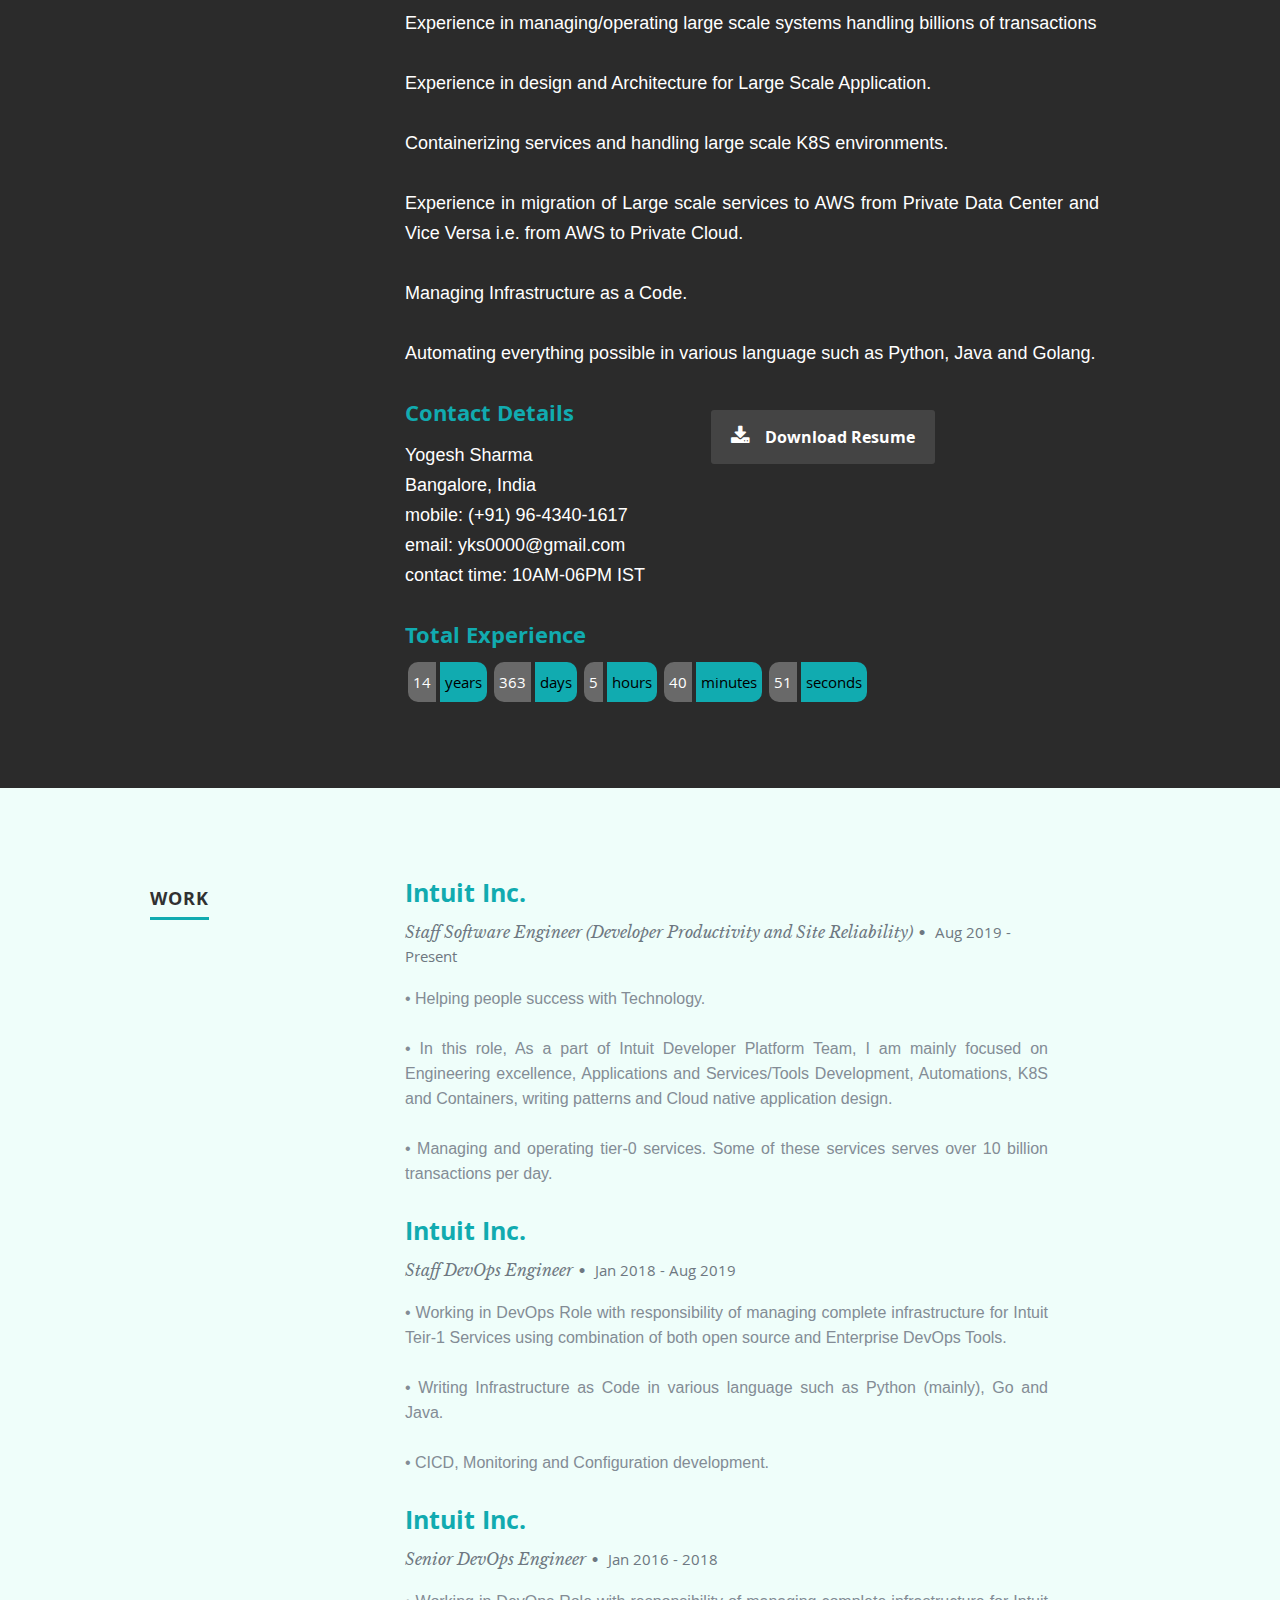
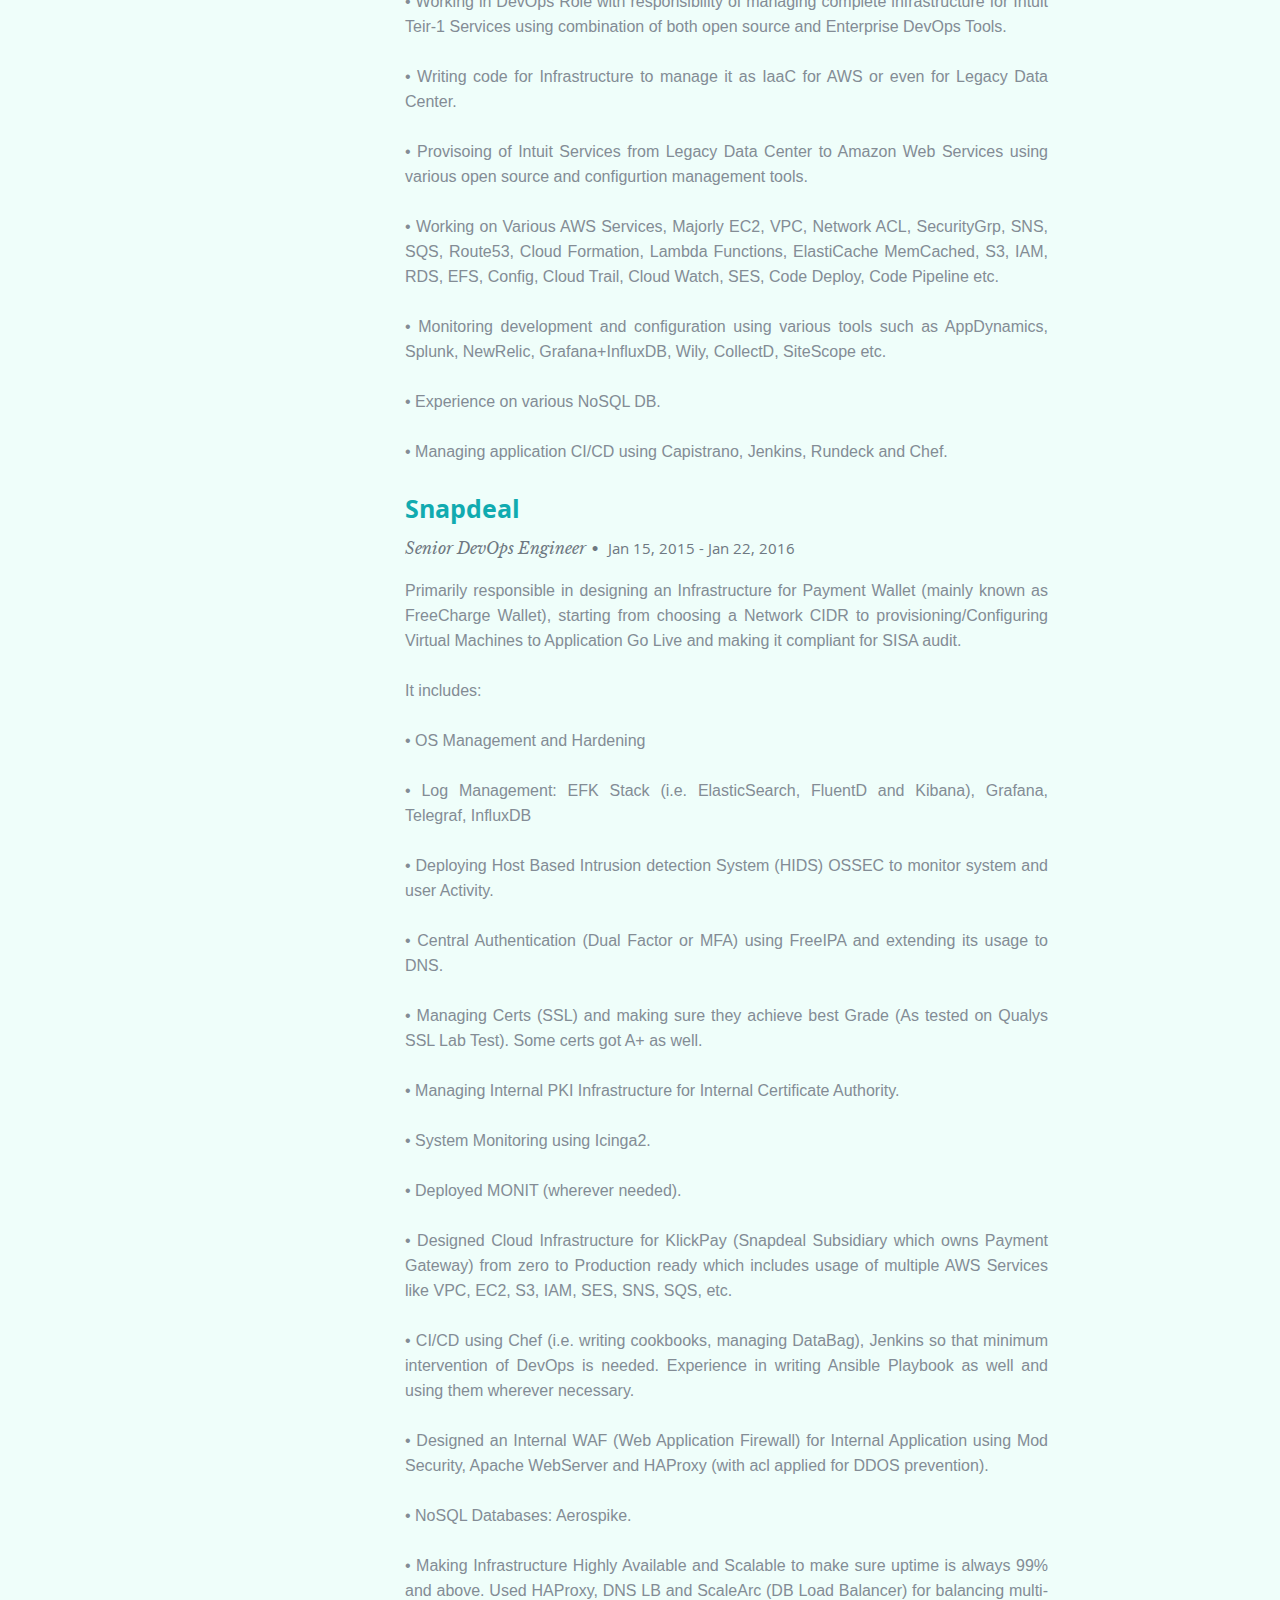
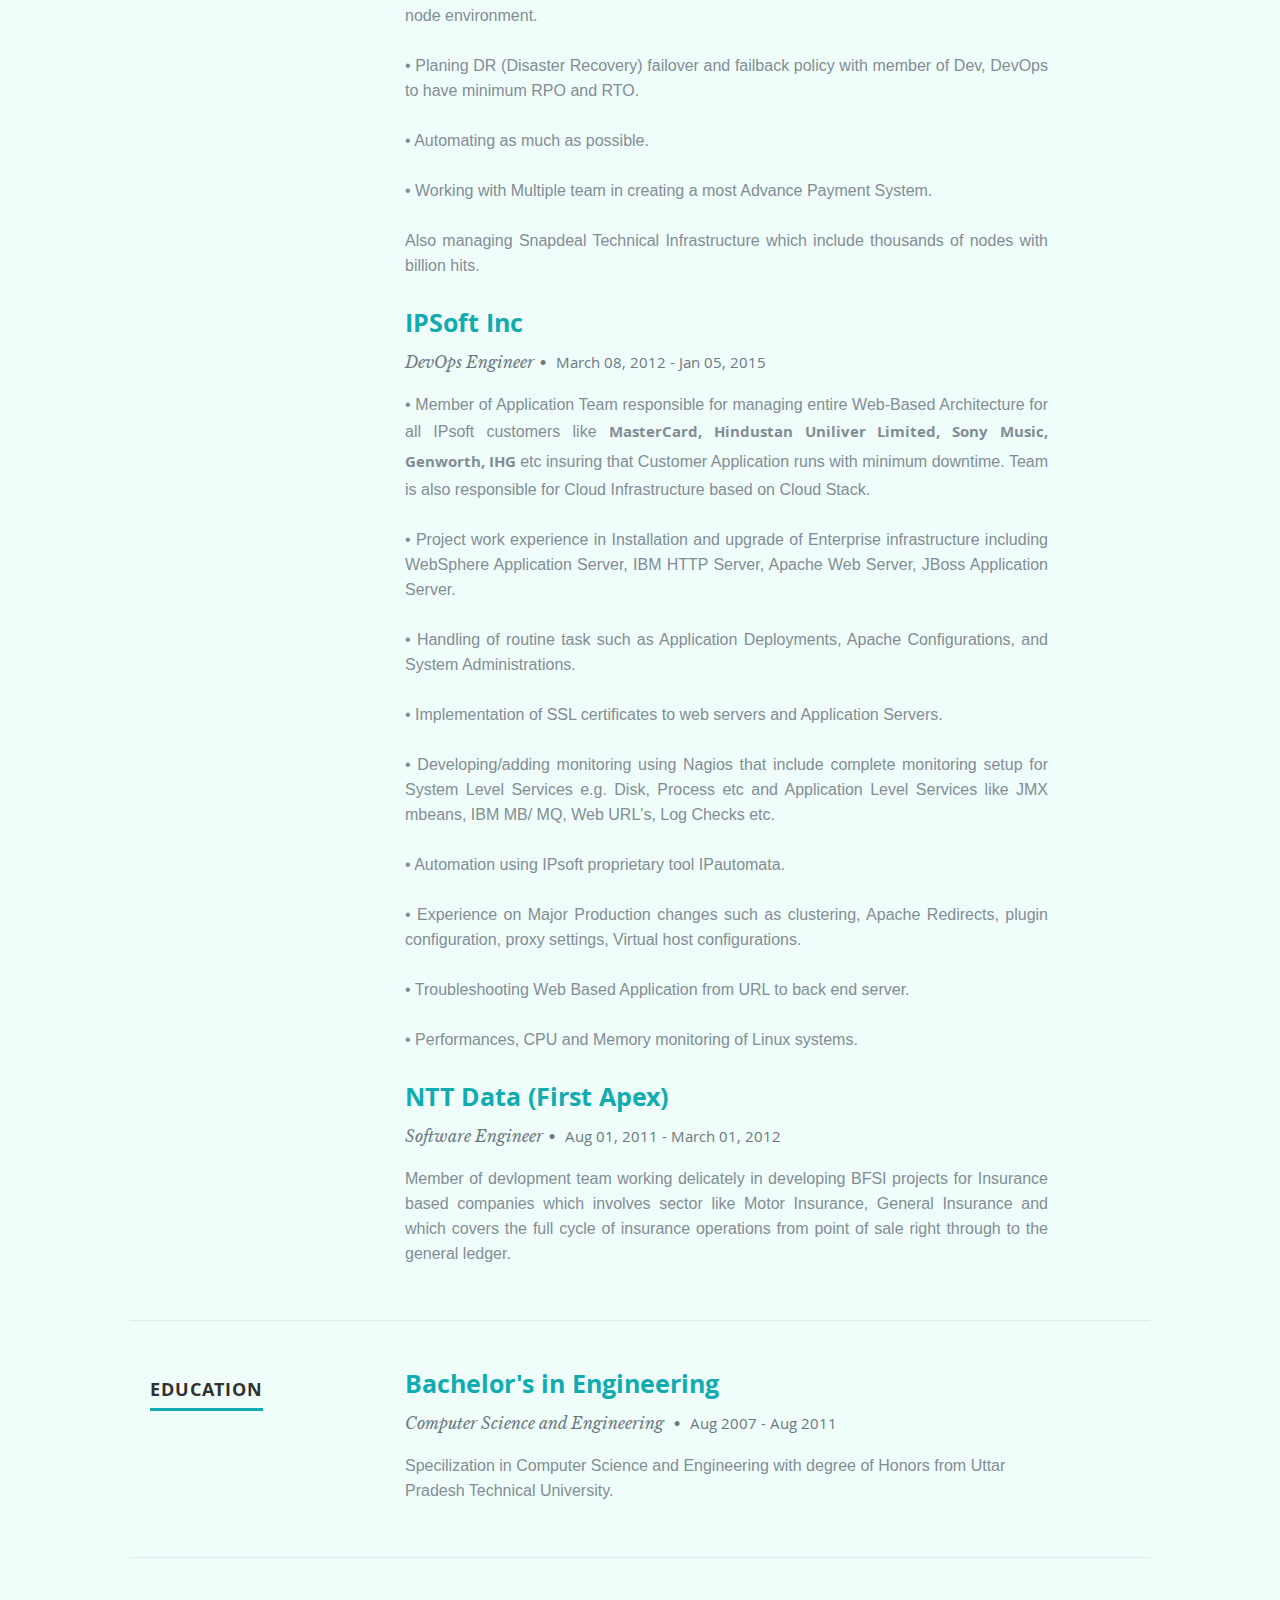
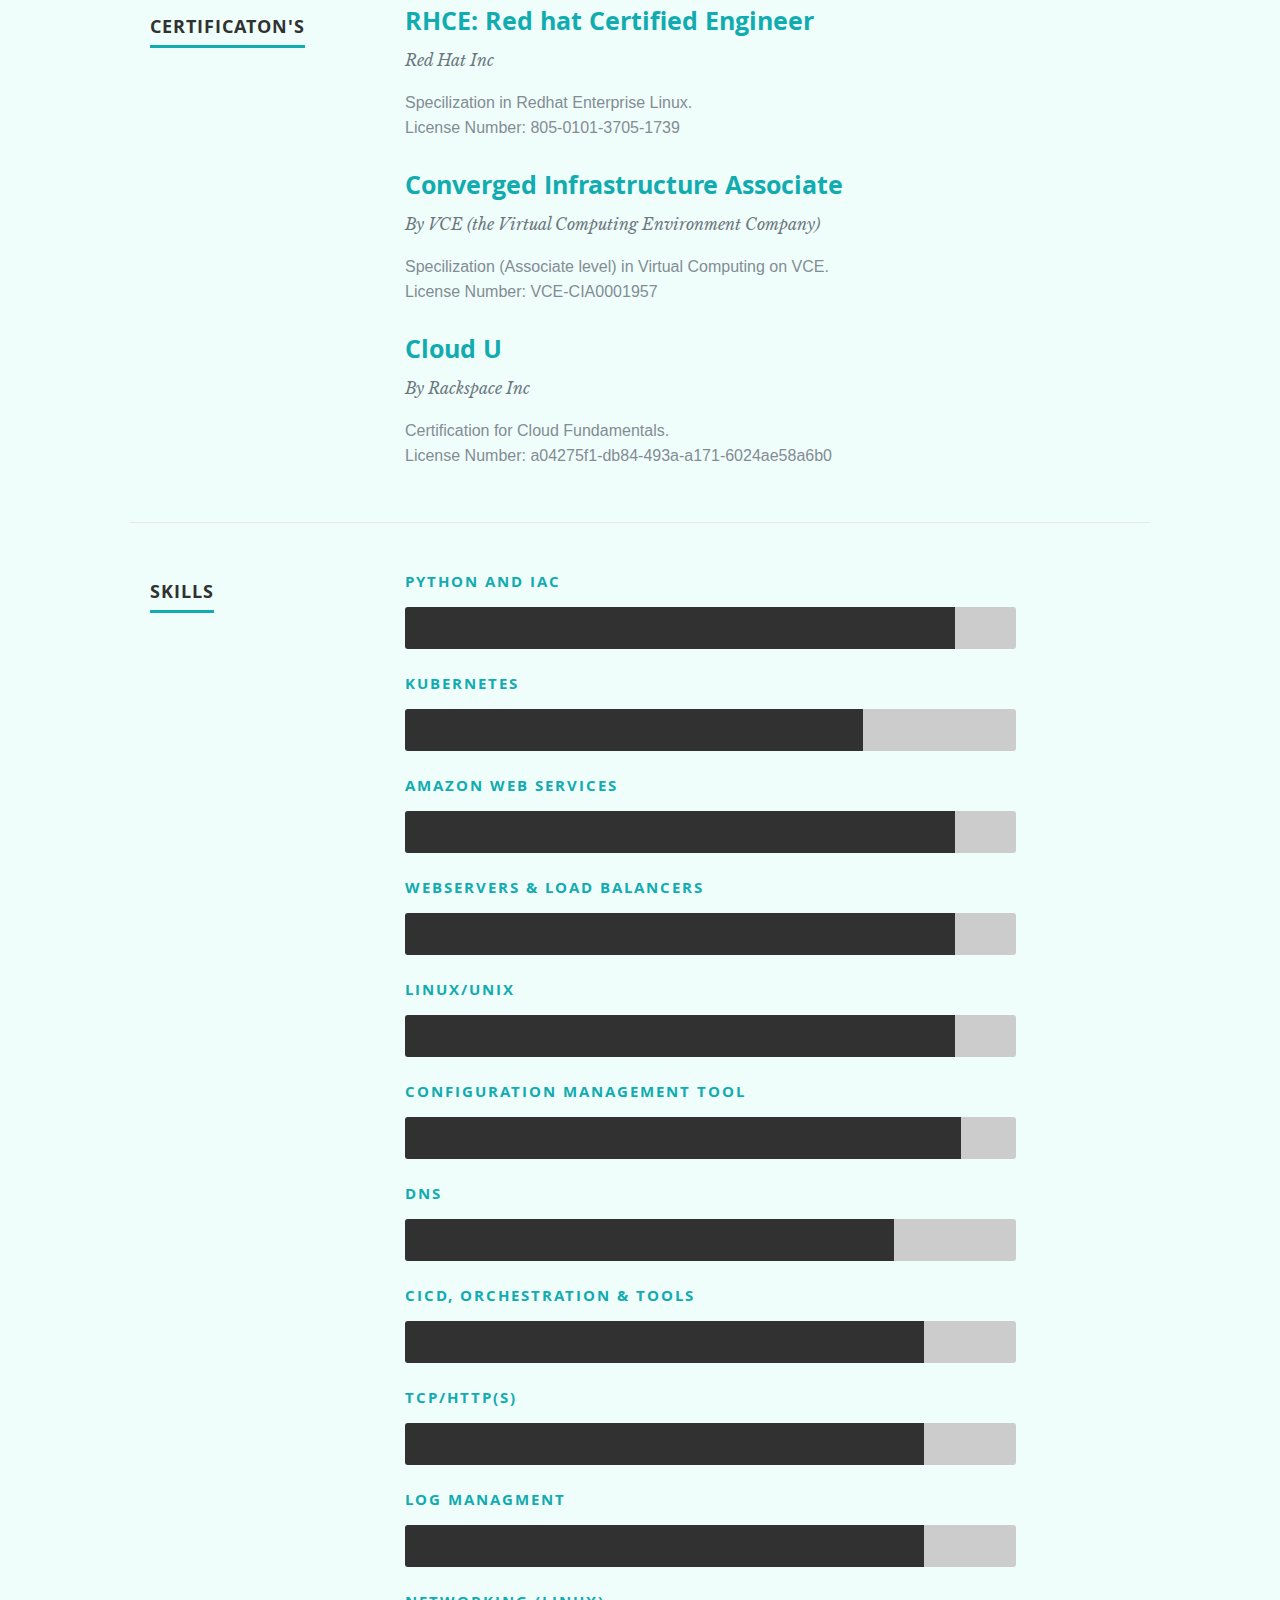
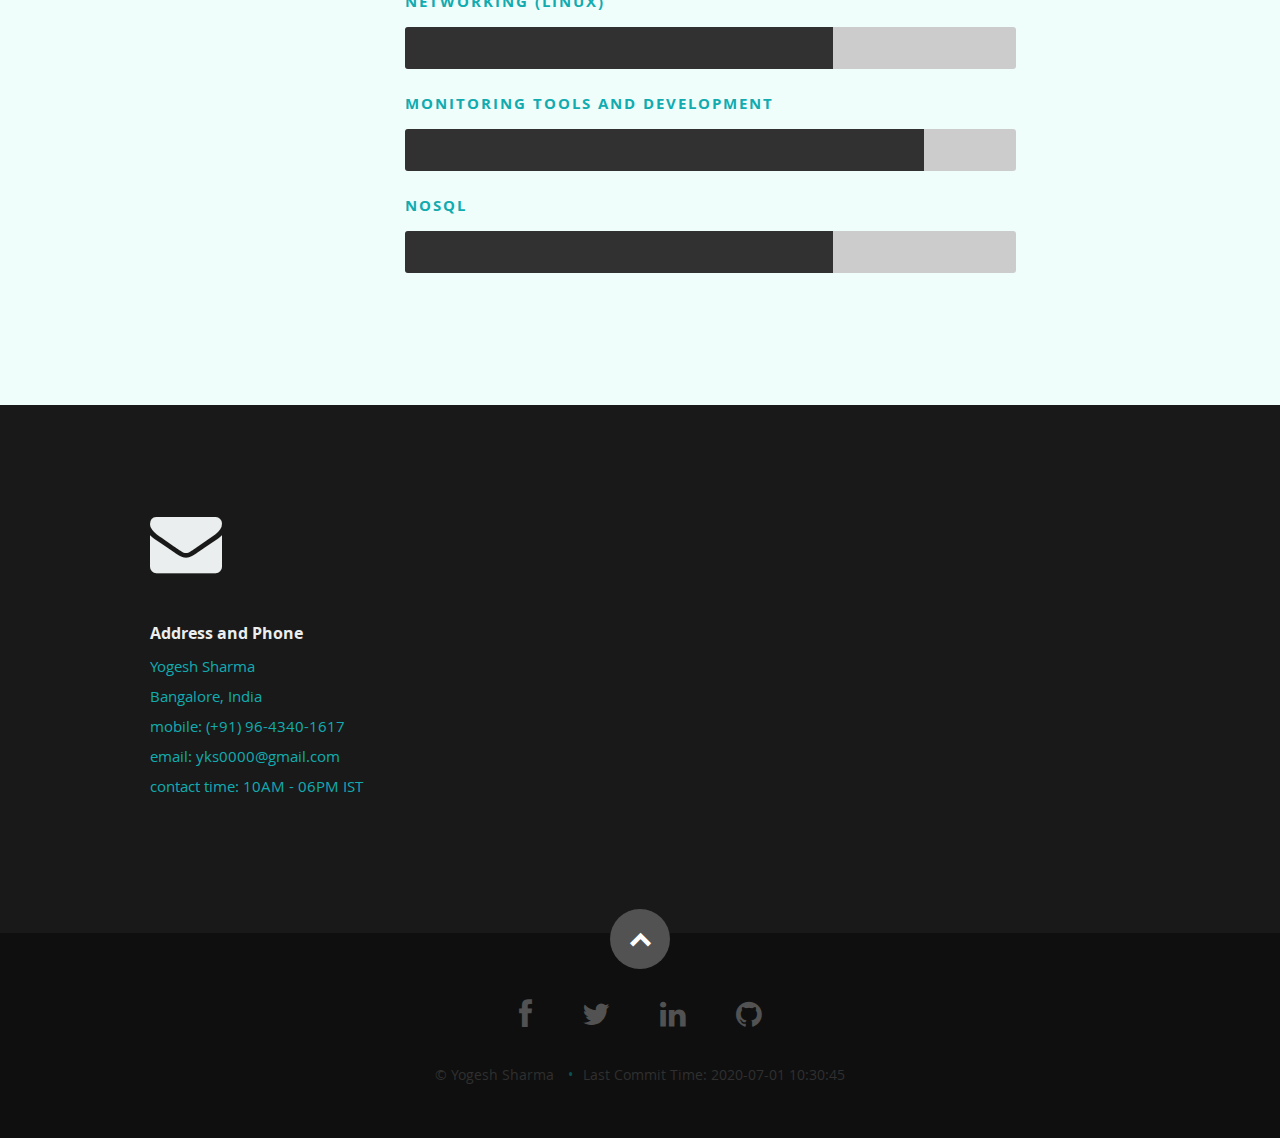
==== commit 9018faf3: "upgrade" ====
--- a/index.html
+++ b/index.html
@@ -21,10 +21,12 @@
 	<link rel="stylesheet" href="css/layout.css">
    <link rel="stylesheet" href="css/media-queries.css">
    <link rel="stylesheet" href="css/magnific-popup.css">
+   <link rel="stylesheet" href="css/experience-counter.css">
 
    <!-- Script
    ================================================== -->
 	<script src="js/modernizr.js"></script>
+   <script src="js/experience-counter.js"></script>
 
    <!-- Favicons
 	================================================== -->
@@ -59,8 +61,8 @@
             <ul class="social">
                <li><a href="http://fb.com/yks0000" target="_blank"><i class="fa fa-facebook"></i></a></li>
                <li><a href="https://twitter.com/checkwithyogesh" target="_blank"><i class="fa fa-twitter"></i></a></li>
-               <li><a href="https://plus.google.com/+YogeshSharmaOnGooglePlus" target="_blank"><i class="fa fa-google-plus"></i></a></li>
                <li><a href="https://www.linkedin.com/in/yks0000" target="_blank"><i class="fa fa-linkedin"></i></a></li>
+               <li><a href="https://github.com/yks0000" target="_blank"><i class="fa fa-github"></i></a></li>
             </ul>
          </div>
       </div>
@@ -80,7 +82,7 @@
 
          <div class="three columns">
 
-            <img class="profile-pic"  src="images/profilepic.jpg" alt="" />
+            <img class="profile-pic"  src="images/profilepic2.jpg" alt="" />
 
          </div>
 
@@ -125,25 +127,33 @@
                      <a>Bangalore, India </a><br>
                      <span><a href="tel:+919643401617">mobile: (+91) 96-4340-1617</a></span><br>
                      <span><a href="mailto:yks0000@gmail.com">email: yks0000@gmail.com</a></span><br>
-                     <span><a>contact time: 10AM - 06PM IST</a></span><br>
-<!--
-<a href="http://time.is/Bangalore" id="time_is_link" rel="nofollow" style="font-size:12px" target="popup" onclick="window.open('http://time.is/Bangalore','popup','width=600,height=600,scrollbars=no,resizable=no'); return false;">Time in India:</a>
-   <a>
-   <span id="Bangalore_z424" style="font-size:12px"></span>
-   <script src="http://widget.time.is/en.js"></script>
-   <script>
-   time_is_widget.init({Bangalore_z424:{template:"TIME<br>DATE", time_format:"12hours:minutes:secondsAMPM", date_format:"dname, monthname daynum, year"}});
-   </script>-->
+                     <span><a>contact time: 10AM-06PM IST</a></span><br>
 					   </p>
-
-               </div>
-
+             </div>
                <div class="columns download">
                   <p>
                      <a href="resume/YogeshSharma_Devops_SRE_Latest.pdf" class="button"  target="_blank"><i class="fa fa-download"></i>Download Resume</a>
                   </p>
                </div>
-
+            </div> <!-- end row -->
+
+            <div class="row">
+
+                <div class="nine columns main-col countup" id="countup1">
+
+                  <h2>Total Experience</h2>
+                       <span class="timeel years">00</span>
+                       <span class="timeel timeRefYears">years</span>
+                       <span class="timeel days">00</span>
+                       <span class="timeel timeRefDays">days</span>
+                       <span class="timeel hours">00</span>
+                       <span class="timeel timeRefHours">hours</span>
+                       <span class="timeel minutes">00</span>
+                       <span class="timeel timeRefMinutes">minutes</span>
+                       <span class="timeel seconds">00</span>
+                       <span class="timeel timeRefSeconds">seconds</span>
+             </div>
+               </div>
             </div> <!-- end row -->
 
          </div> <!-- end .main-col -->
@@ -196,17 +206,9 @@
                  <p align="justify">
 <span>&bull;</span> Working in DevOps Role with responsibility of managing complete infrastructure for Intuit Teir-1 Services using combination of both open source and Enterprise DevOps Tools.
 <br><br>
-<span>&bull;</span> Writing code for Infrastructure to manage it as IaaC for AWS or even for Legacy Data Center.
-<br><br>
-<span>&bull;</span> Provisoing of Intuit Services from Legacy Data Center to Amazon Web Services using various open source and configurtion management tools.
-<br><br>
-<span>&bull;</span> Working on Various AWS Services, Majorly EC2, VPC, Network ACL, SecurityGrp, SNS, SQS, Route53, Cloud Formation, Lambda Functions, ElastiCache MemCached, S3, IAM, RDS, EFS, Config, Cloud Trail, Cloud Watch, SES, Code Deploy, Code Pipeline etc.
-<br><br>
-<span>&bull;</span> Monitoring development and configuration using various tools such as AppDynamics, Splunk, NewRelic, Grafana+InfluxDB, Wily, CollectD, SiteScope etc.
-<br><br>
-<span>&bull;</span> Experience on various NoSQL DB.
-<br><br>
-<span>&bull;</span> Managing application CI/CD using Capistrano, Jenkins, Rundeck and Chef.
+<span>&bull;</span> Writing Infrastructure as Code in various language such as Python (mainly), Go and Java.
+<br><br>
+<span>&bull;</span> CICD, Monitoring and Configuration development.
                  </p>
 
               </div>
@@ -251,28 +253,37 @@
 Primarily responsible in designing an Infrastructure for Payment Wallet (mainly known as FreeCharge Wallet), starting from choosing a Network CIDR to provisioning/Configuring Virtual Machines to Application Go Live and making it compliant for SISA audit.
 <br><br>
 It includes:
-<br>
-<span>&bull;</span> OS Management and Hardening<br>
-<span>&bull;</span> Log Management: EFK Stack (i.e. ElasticSearch, FluentD and Kibana), Grafana, Telegraf, InfluxDB<br>
-<span>&bull;</span> Deploying Host Based Intrusion detection System (HIDS) OSSEC to monitor system and user Activity.<br>
-<span>&bull;</span> Central Authentication (Dual Factor or MFA) using FreeIPA and extending its usage to DNS.<br>
-<span>&bull;</span> Managing Certs (SSL) and making sure they achieve best Grade (As tested on Qualys SSL Lab Test). Some certs got A+ as well.<br>
-<span>&bull;</span> Managing Internal PKI Infrastructure for Internal Certificate Authority.<br>
-<span>&bull;</span> System Monitoring using Icinga2.<br>
-<span>&bull;</span> Deployed MONIT (wherever needed).<br>
-<span>&bull;</span> Designed Cloud Infrastructure for KlickPay (Snapdeal Subsidiary which owns Payment Gateway) from zero to Production ready which includes usage of multiple AWS Services like VPC, EC2, S3, IAM, SES, SNS, SQS, etc.<br>
+<br><br>
+<span>&bull;</span> OS Management and Hardening
+<br><br>
+<span>&bull;</span> Log Management: EFK Stack (i.e. ElasticSearch, FluentD and Kibana), Grafana, Telegraf, InfluxDB
+<br><br>
+<span>&bull;</span> Deploying Host Based Intrusion detection System (HIDS) OSSEC to monitor system and user Activity.
+<br><br>
+<span>&bull;</span> Central Authentication (Dual Factor or MFA) using FreeIPA and extending its usage to DNS.
+<br><br>
+<span>&bull;</span> Managing Certs (SSL) and making sure they achieve best Grade (As tested on Qualys SSL Lab Test). Some certs got A+ as well.
+<br><br>
+<span>&bull;</span> Managing Internal PKI Infrastructure for Internal Certificate Authority.
+<br><br>
+<span>&bull;</span> System Monitoring using Icinga2.
+<br><br>
+<span>&bull;</span> Deployed MONIT (wherever needed).
+<br><br>
+<span>&bull;</span> Designed Cloud Infrastructure for KlickPay (Snapdeal Subsidiary which owns Payment Gateway) from zero to Production ready which includes usage of multiple AWS Services like VPC, EC2, S3, IAM, SES, SNS, SQS, etc.
+<br><br>
 <span>&bull;</span> CI/CD using Chef (i.e. writing cookbooks, managing DataBag), Jenkins so that minimum intervention of DevOps is needed. Experience in writing Ansible Playbook as well and using them wherever necessary.
-<br>
+<br><br>
 <span>&bull;</span> Designed an Internal WAF (Web Application Firewall) for Internal Application using Mod Security, Apache WebServer and HAProxy (with acl applied for DDOS prevention).
-<br>
+<br><br>
 <span>&bull;</span> NoSQL Databases: Aerospike.
-<br>
+<br><br>
 <span>&bull;</span> Making Infrastructure Highly Available and Scalable to make sure uptime is always 99% and above. Used HAProxy, DNS LB and ScaleArc (DB Load Balancer) for balancing multi-node environment.
-<br>
+<br><br>
 <span>&bull;</span> Planing DR (Disaster Recovery) failover and failback policy with member of Dev, DevOps to have minimum RPO and RTO.
-<br>
+<br><br>
 <span>&bull;</span> Automating as much as possible.
-<br>
+<br><br>
 <span>&bull;</span> Working with Multiple team in creating a most Advance Payment System.
 <br><br>
 Also managing Snapdeal Technical Infrastructure which include thousands of nodes with billion hits.<br>
@@ -292,21 +303,21 @@
 
                   <p align="justify">
 <span>&bull;</span> Member of Application Team responsible for managing entire Web-Based Architecture for all IPsoft customers like <b>MasterCard, Hindustan Uniliver Limited, Sony Music, Genworth, IHG </b> etc insuring that Customer Application runs with minimum downtime. Team is also responsible for Cloud Infrastructure based on Cloud Stack.
-<br>
+<br><br>
 <span>&bull;</span> Project work experience in Installation and upgrade of Enterprise infrastructure including WebSphere Application Server, IBM HTTP Server, Apache Web Server, JBoss Application Server.
-<br>
+<br><br>
 <span>&bull;</span> Handling of routine task such as Application Deployments, Apache Configurations, and System Administrations.
-<br>
+<br><br>
 <span>&bull;</span> Implementation of SSL certificates to web servers and Application Servers.
-<br>
+<br><br>
 <span>&bull;</span> Developing/adding monitoring using Nagios that include complete monitoring setup for System Level Services e.g. Disk, Process etc and Application Level Services like JMX mbeans, IBM MB/ MQ, Web URL's, Log Checks etc.
-<br>
+<br><br>
 <span>&bull;</span> Automation using IPsoft proprietary tool IPautomata.
-<br>
+<br><br>
 <span>&bull;</span> Experience on Major Production changes such as clustering, Apache Redirects, plugin configuration, proxy settings, Virtual host configurations.
-<br>
+<br><br>
 <span>&bull;</span> Troubleshooting Web Based Application from URL to back end server.
-<br>
+<br><br>
 <span>&bull;</span> Performances, CPU and Memory monitoring of Linux systems.
                   </p>
 
@@ -500,15 +511,15 @@
 
                <div class="widget widget_tweets">
 
-                  <h4 class="widget-title">Blog</h4>
-
-                  <ul id="twitter">
+                  <!-- <h4 class="widget-title">Blog</h4> -->
+
+                 <!--  <ul id="twitter">
                      <li>
                         <span>
                         <a href="http://www.initd.in" target="_blank">http://www.initd.in</a>
                         </span>
                      </li>
-                  </ul>
+                  </ul> -->
 
 		         </div>
                <iframe align="center" src="https://freesecure.timeanddate.com/clock/i7drto1w/n438/szw110/szh110/hbw0/hfc000/cf100/hgr0/fav0/fiv0/mqcfff/mql15/mqw4/mqd94/mhcfff/mhl15/mhw4/mhd94/mmv0/hhcbbb/hmcddd/hsceee" frameborder="0" width="110" height="110"></iframe>
@@ -530,14 +541,14 @@
             <ul class="social-links">
                <li><a href="http://fb.com/yks0000" target="_blank"><i class="fa fa-facebook"></i></a></li>
                <li><a href="https://twitter.com/checkwithyogesh" target="_blank"><i class="fa fa-twitter"></i></a></li>
-               <li><a href="https://plus.google.com/+YogeshSharmaOnGooglePlus" target="_blank"><i class="fa fa-google-plus"></i></a></li>
                <li><a href="https://www.linkedin.com/in/yks0000" target="_blank"><i class="fa fa-linkedin"></i></a></li>
+               <li><a href="https://github.com/yks0000" target="_blank"><i class="fa fa-github"></i></a></li>
             </ul>
 
             <ul class="copyright">
                <li>&copy; Yogesh Sharma</li>
-               <li>Last Commit Time: 2018-04-18 10:05:35</li>
-              <!-- <li>Visitor IP: <script src="http://www.ipgp.net/showip.php"></script> <script src="http://www.ipgp.net/flag.php"></script></li>-->
+               <li>Last Commit Time: 2020-07-01 10:30:45</li>
+               <!-- <li>Visitor IP: <script src="http://www.ipgp.net/showip.php"></script> <script src="http://www.ipgp.net/flag.php"></script></li> -->
             </ul>
 
          </div>
--- a/css/layout.css
+++ b/css/layout.css
@@ -279,9 +279,9 @@
 }
 
 #work p {
-   line-height: 30px;
-   font-family: Avant Garde,Avantgarde,Century Gothic,CenturyGothic,AppleGothic,sans-serif;
-   font-size: 18px;
+   line-height: 25px;
+   font-family: Avenir,sans-serif;
+   font-size: 16px;
 }
 
 #work .info span {
@@ -317,7 +317,7 @@
 }
 .bars li em {
 	font: 15px 'opensans-bold', sans-serif;
-   color: #313131;
+   color: #11ABB0;
 	text-transform: uppercase;
    letter-spacing: 2px;
 	font-weight: normal;
--- a/css/experience-counter.css
+++ b/css/experience-counter.css
@@ -0,0 +1,21 @@
+.countup {
+  text-align: left;
+  width: 75%;
+  margin-bottom: 20px;
+}
+.countup .timeel {
+  display: inline-block;
+  padding: 5px;
+  background: #696969;
+  margin: 0;
+  color: white;
+  min-width: 1rem;
+  margin-left: 3px;
+  border-radius: 10px 0 0 10px;
+}
+.countup span[class*="timeRef"] {
+  border-radius: 0 10px 10px 0;
+  margin-left: 0;
+  background: #11ABB0;
+  color: black;
+}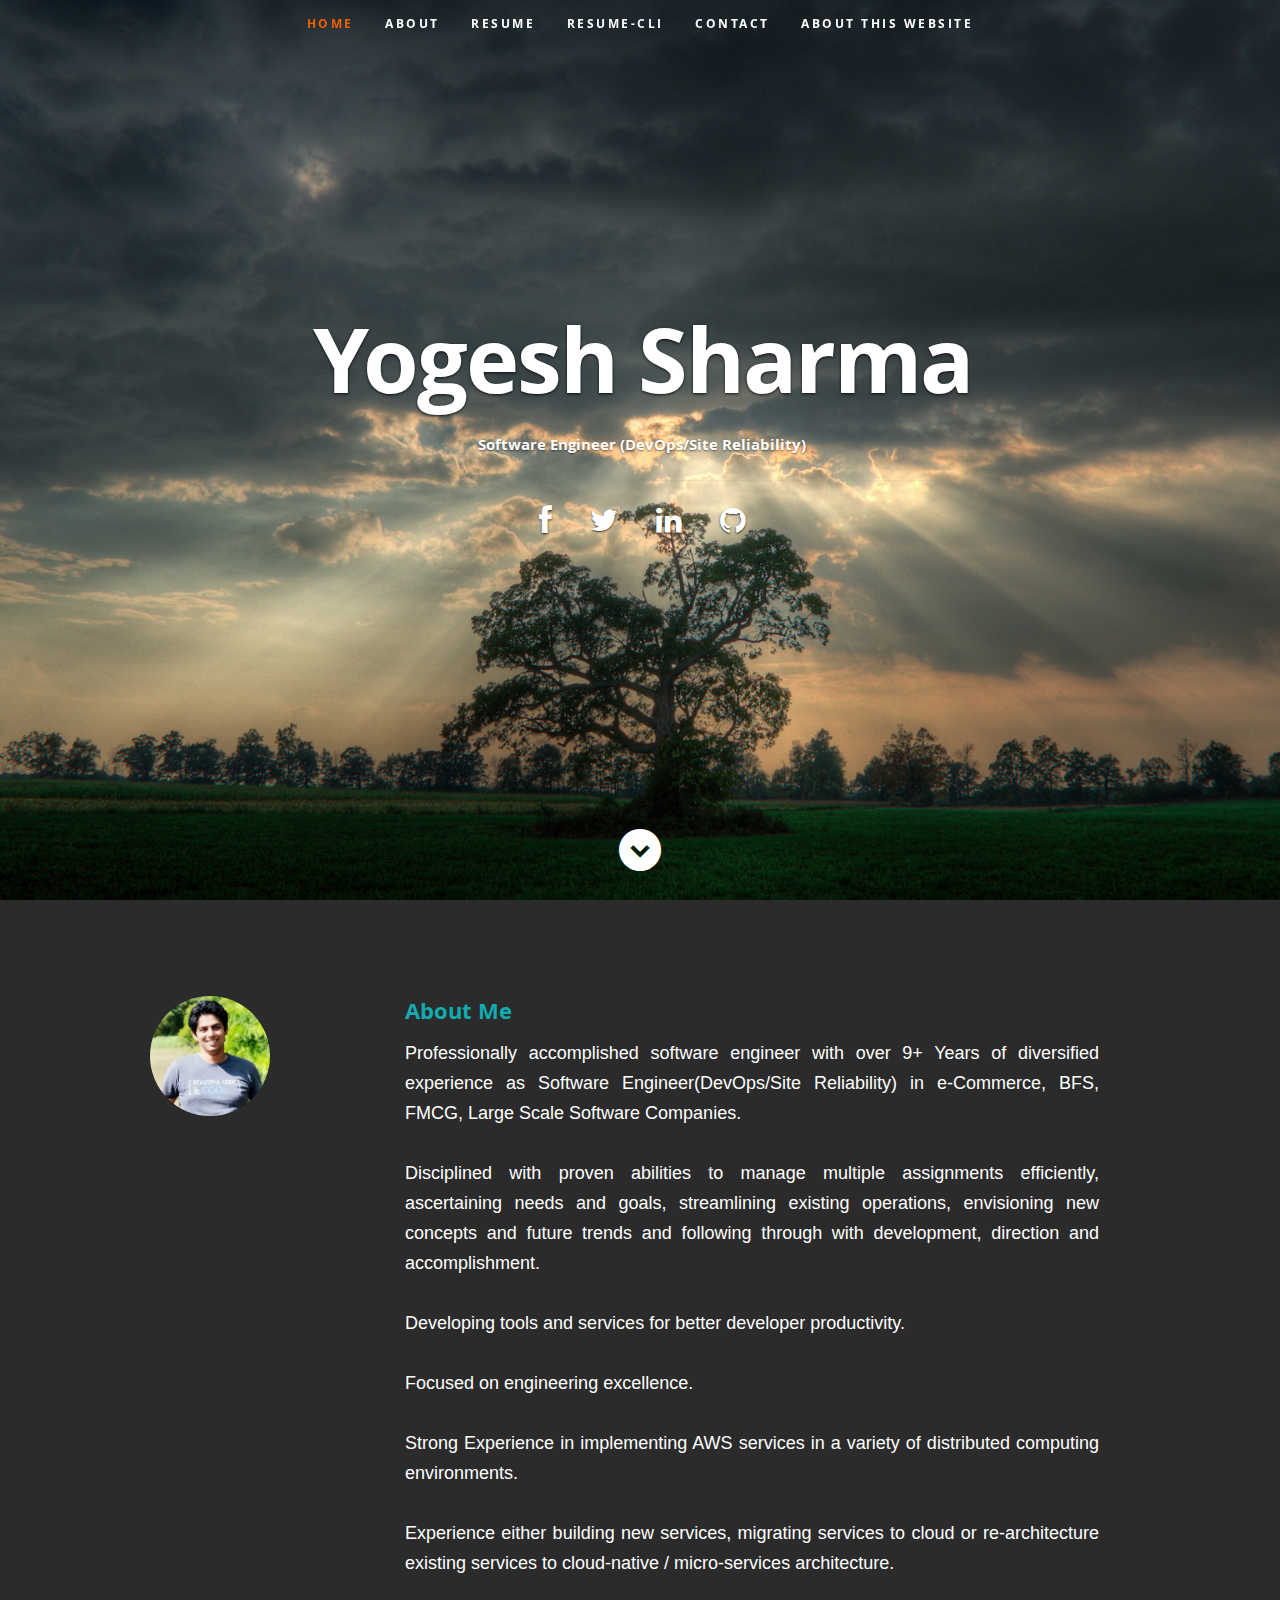
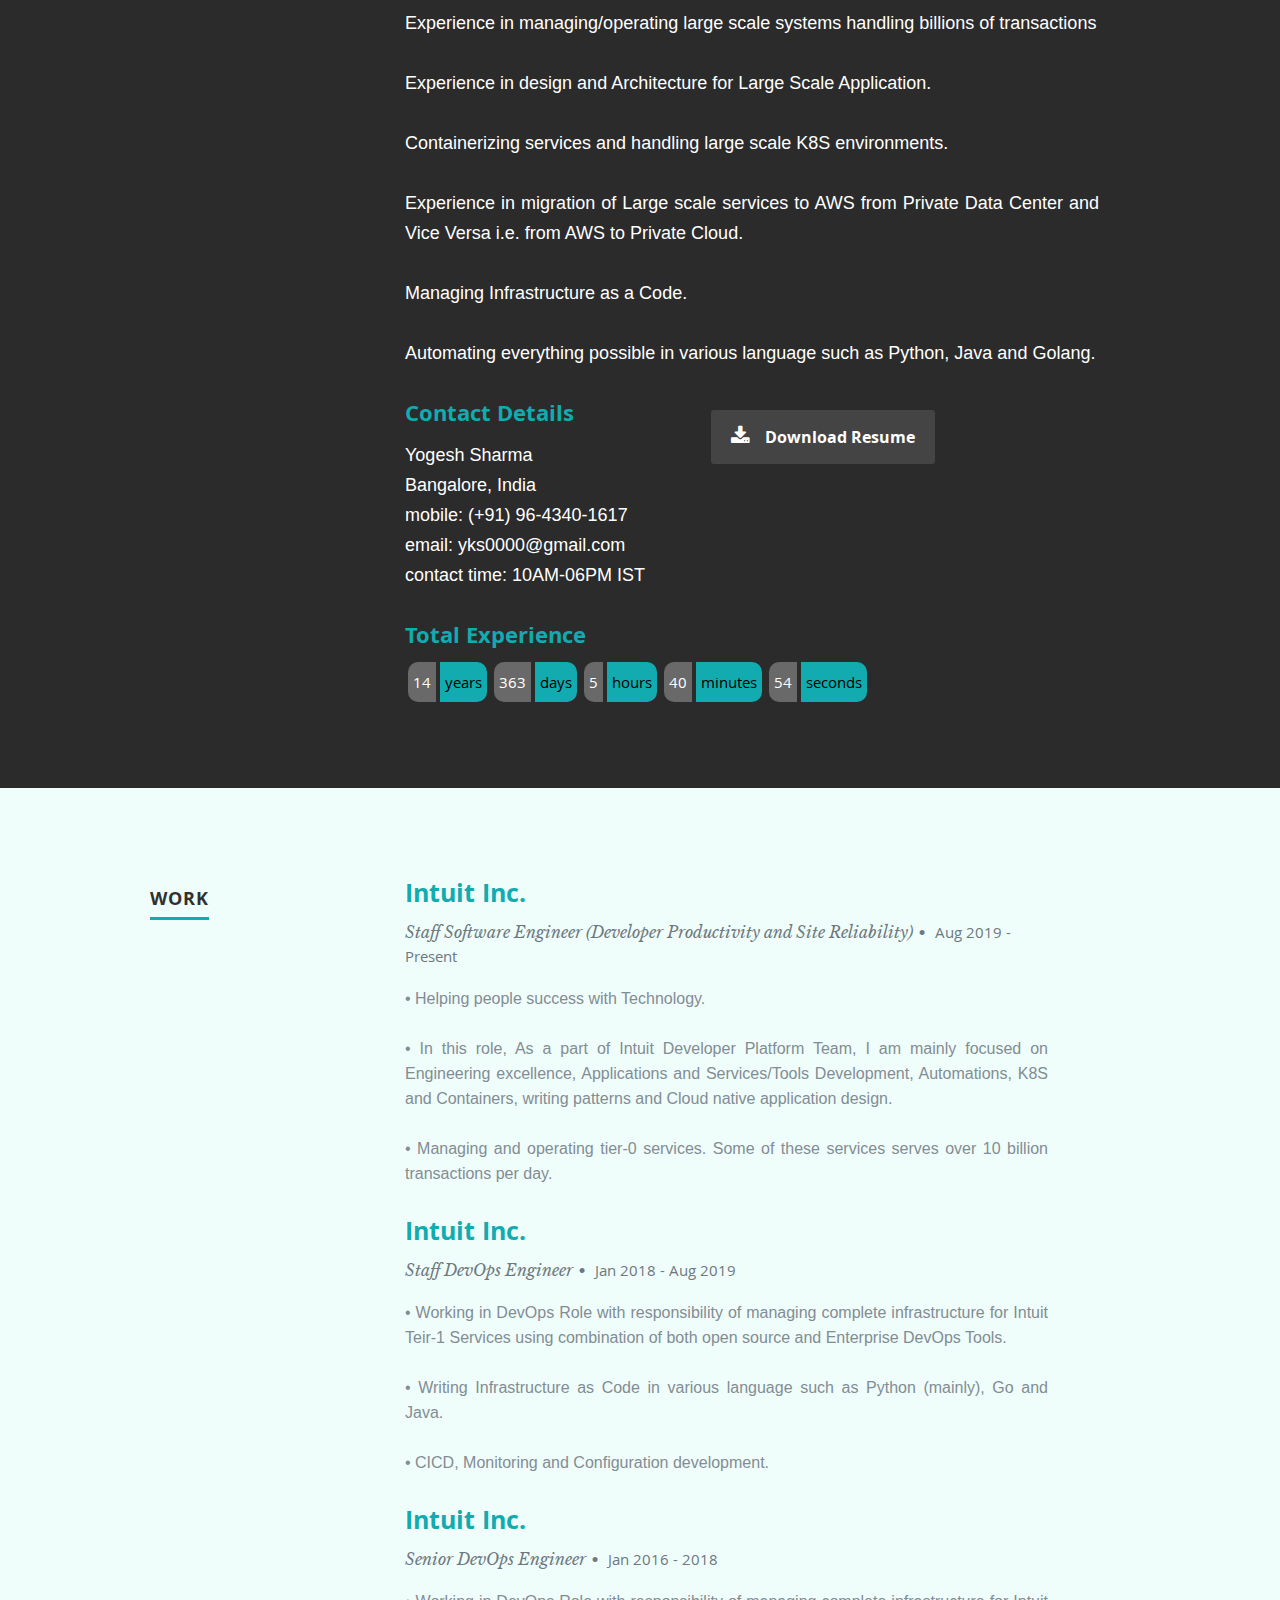
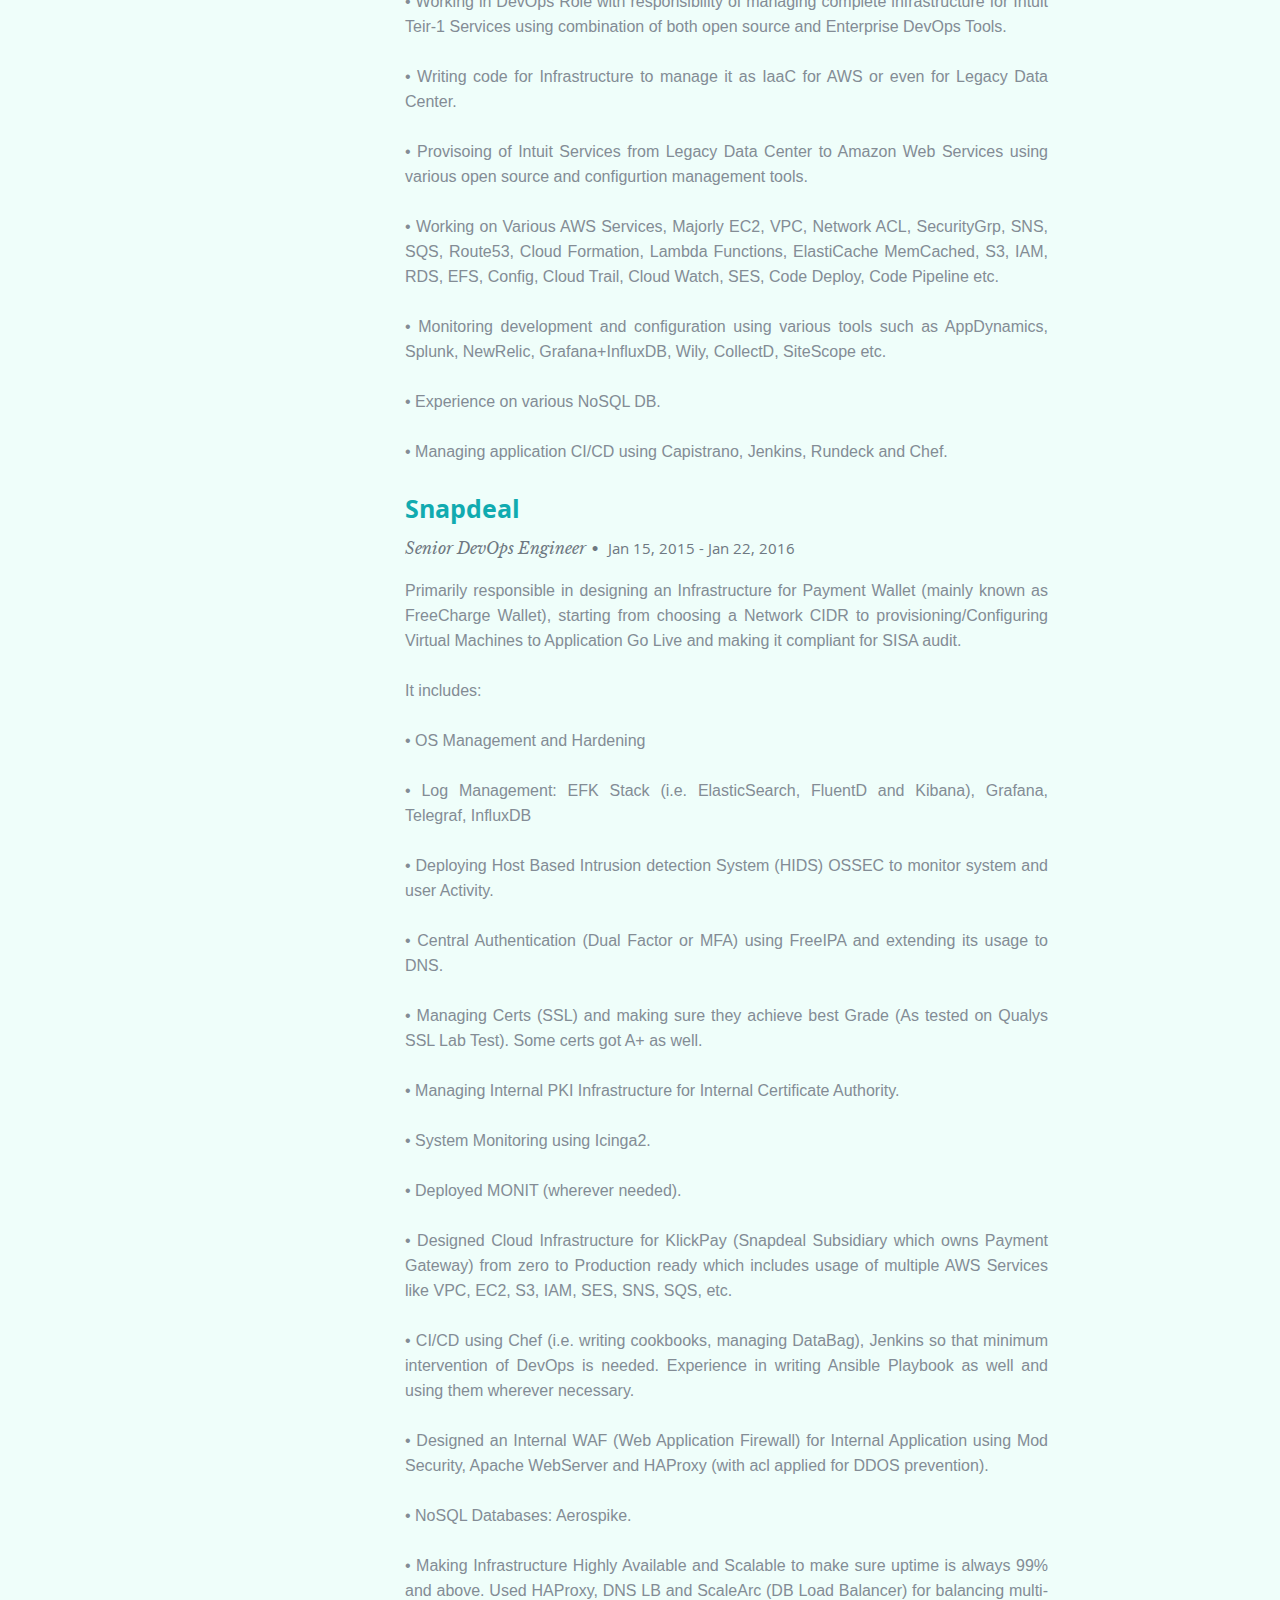
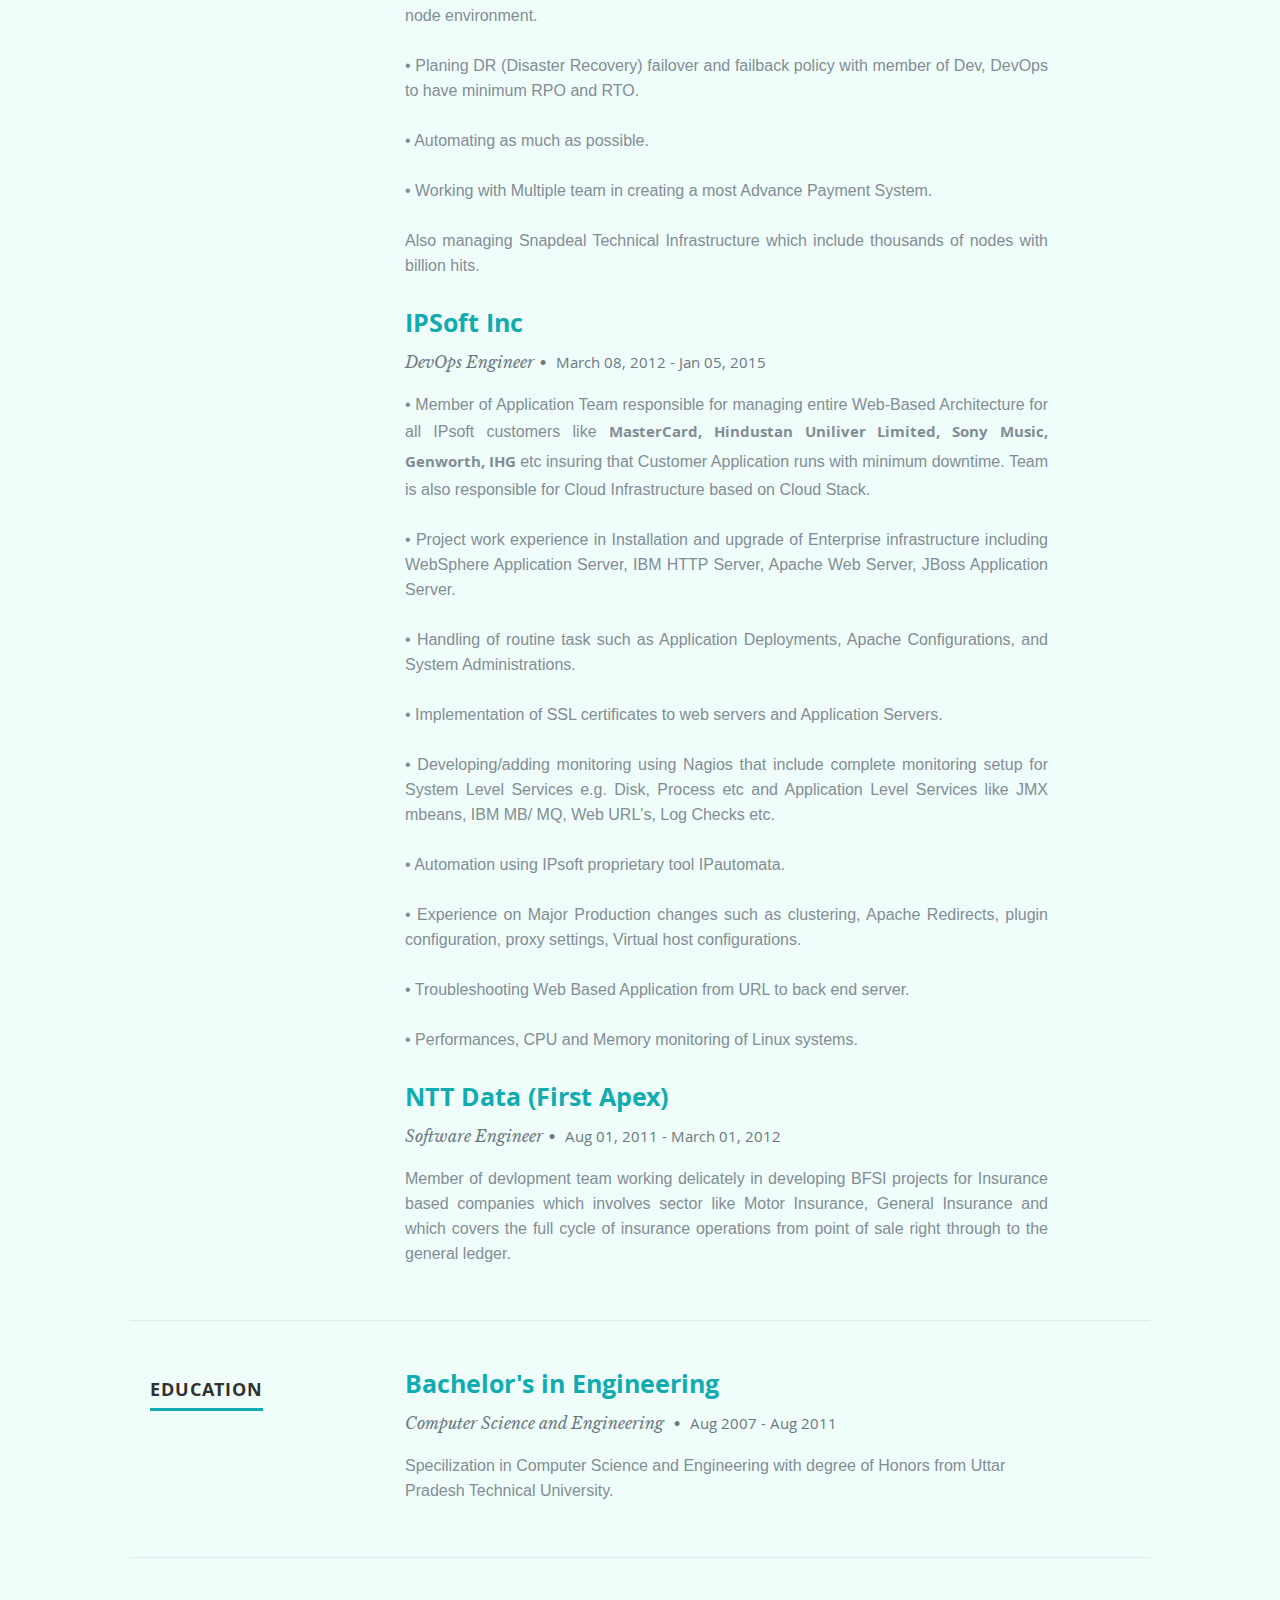
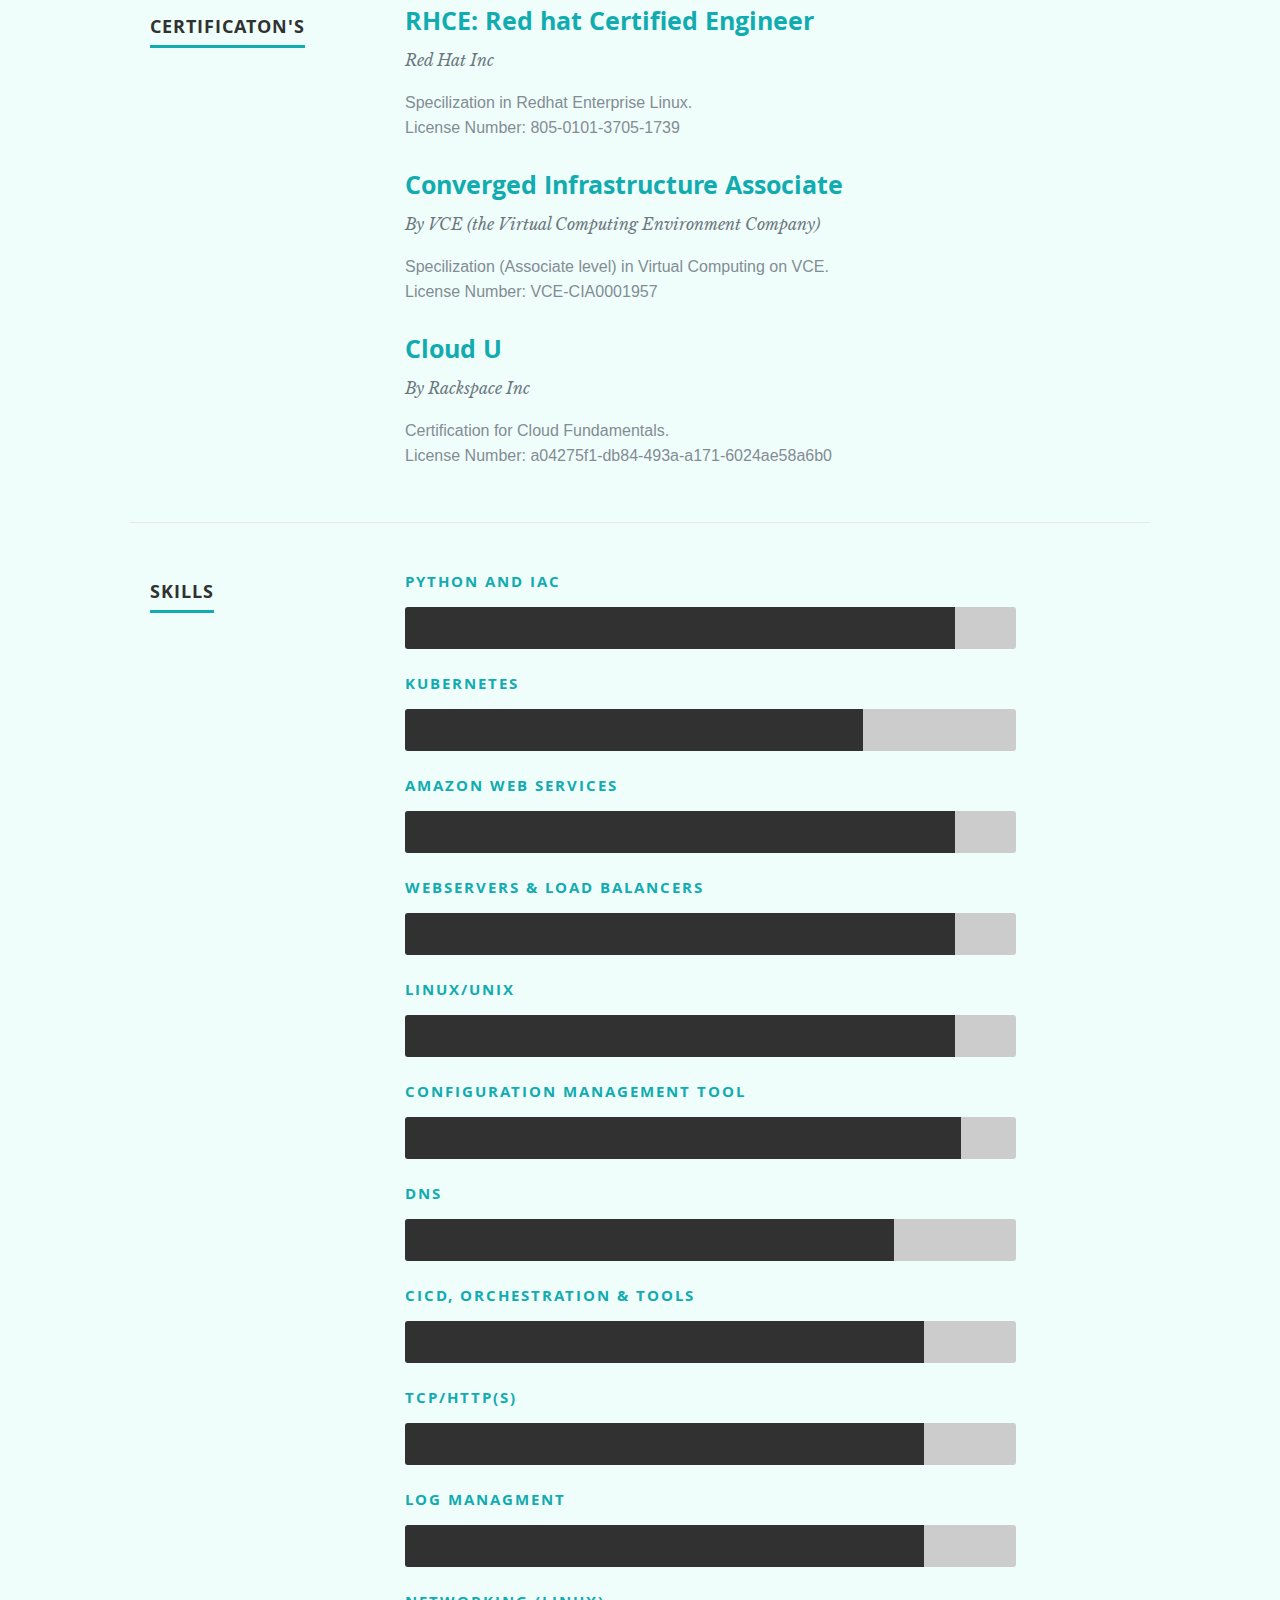
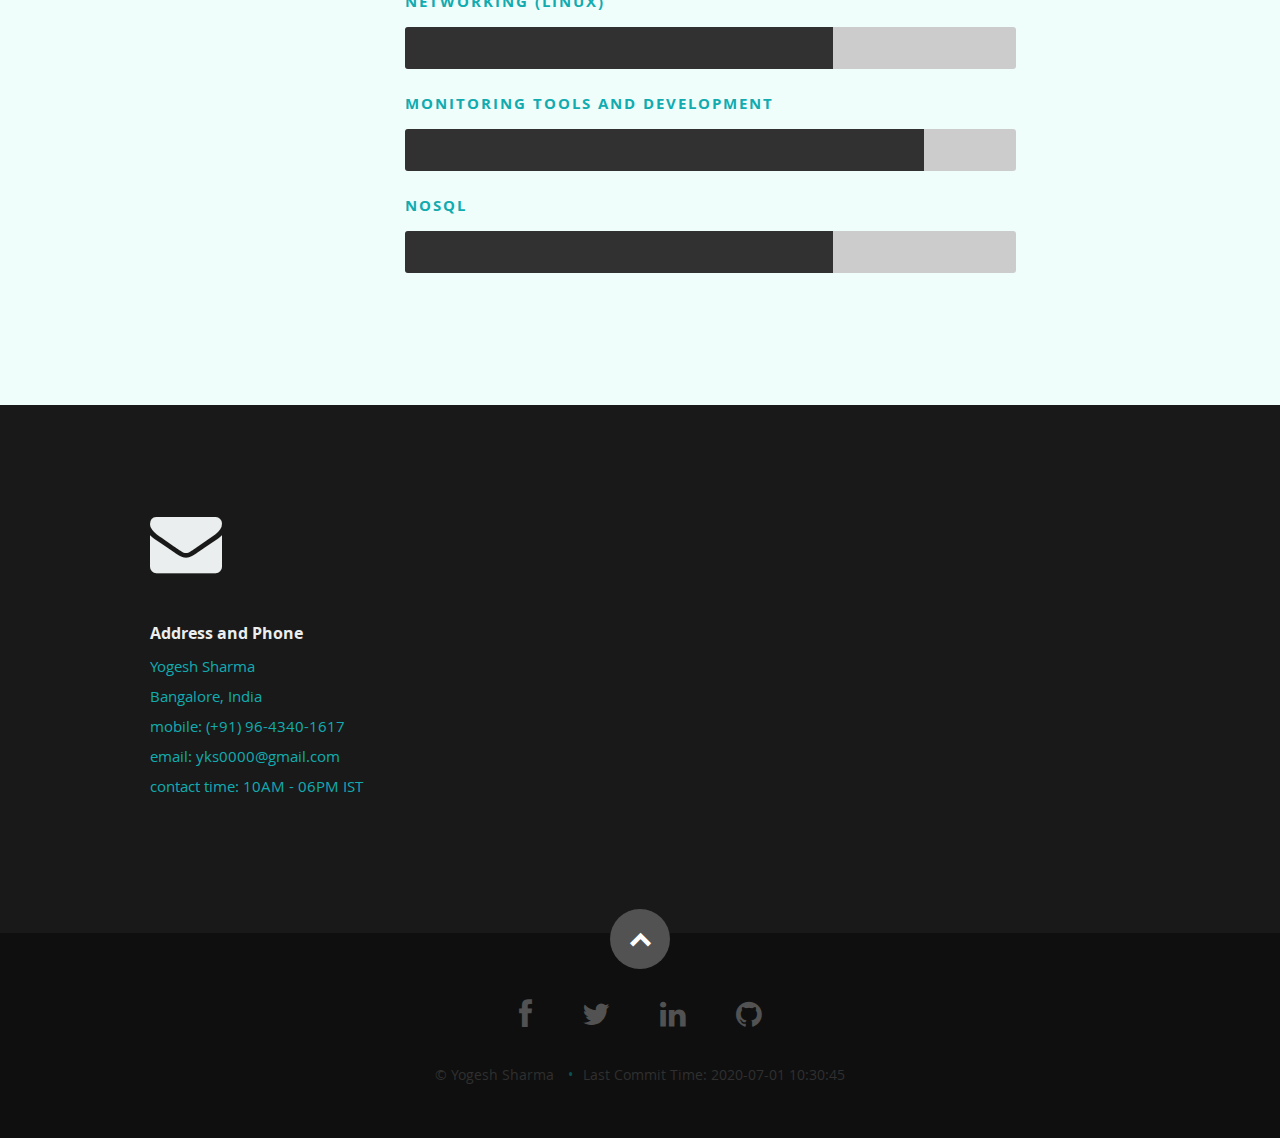
==== commit eda41dc5: "tab added" ====
--- a/index.html
+++ b/index.html
@@ -47,6 +47,7 @@
             <li class="current"><a class="smoothscroll" href="#home">Home</a></li>
             <li><a class="smoothscroll" href="#about">About</a></li>
 	         <li><a class="smoothscroll" href="#work">Resume</a></li>
+           <li><a href="https://resume.yogeshsharma.me/" target="_blank">Resume-Cli</a></li>
             <li><a class="smoothscroll" href="#contact">Contact</a></li>
             <li><a href="site-stats.html">About This WebSite</a></li>
          </ul> <!-- end #nav -->
@@ -185,7 +186,7 @@
                  <p class="info">Staff Software Engineer (Developer Productivity and Site Reliability)<span>&bull;</span> <em class="date">Aug 2019 - Present</em></p>
 
                  <p align="justify">
-<span>&bull;</span> Helping people success with Technology. 
+<span>&bull;</span> Helping people success with Technology.
 <br><br>
 <span>&bull;</span> In this role, As a part of Intuit Developer Platform Team, I am mainly focused on Engineering excellence, Applications and Services/Tools Development, Automations, K8S and Containers, writing patterns and Cloud native application design.
 <br><br>
@@ -460,7 +461,7 @@
                   <li><span class="bar-expand logmgmt"></span><em>Log Managment</em></li>
                   <li><span class="bar-expand networking"></span><em>Networking (Linux)</em></li>
                   <li><span class="bar-expand monitroing"></span><em>Monitoring Tools and Development</em></li>
-                  <li><span class="bar-expand nosqldb"></span><em>NoSQL</em></li>                  
+                  <li><span class="bar-expand nosqldb"></span><em>NoSQL</em></li>
                </ul>
 
             </div><!-- end skill-bars -->
--- a/css/layout.css
+++ b/css/layout.css
@@ -33,7 +33,7 @@
    height: 800px;
    min-height: 500px;
    width: 100%;
-   background: #161415 url(../images/header-background.jpg) no-repeat top center;
+   background: #161415 url(../images/header-background-3.jpg) no-repeat top center;
    background-size: cover !important;
 	-webkit-background-size: cover !important;
    text-align: center;
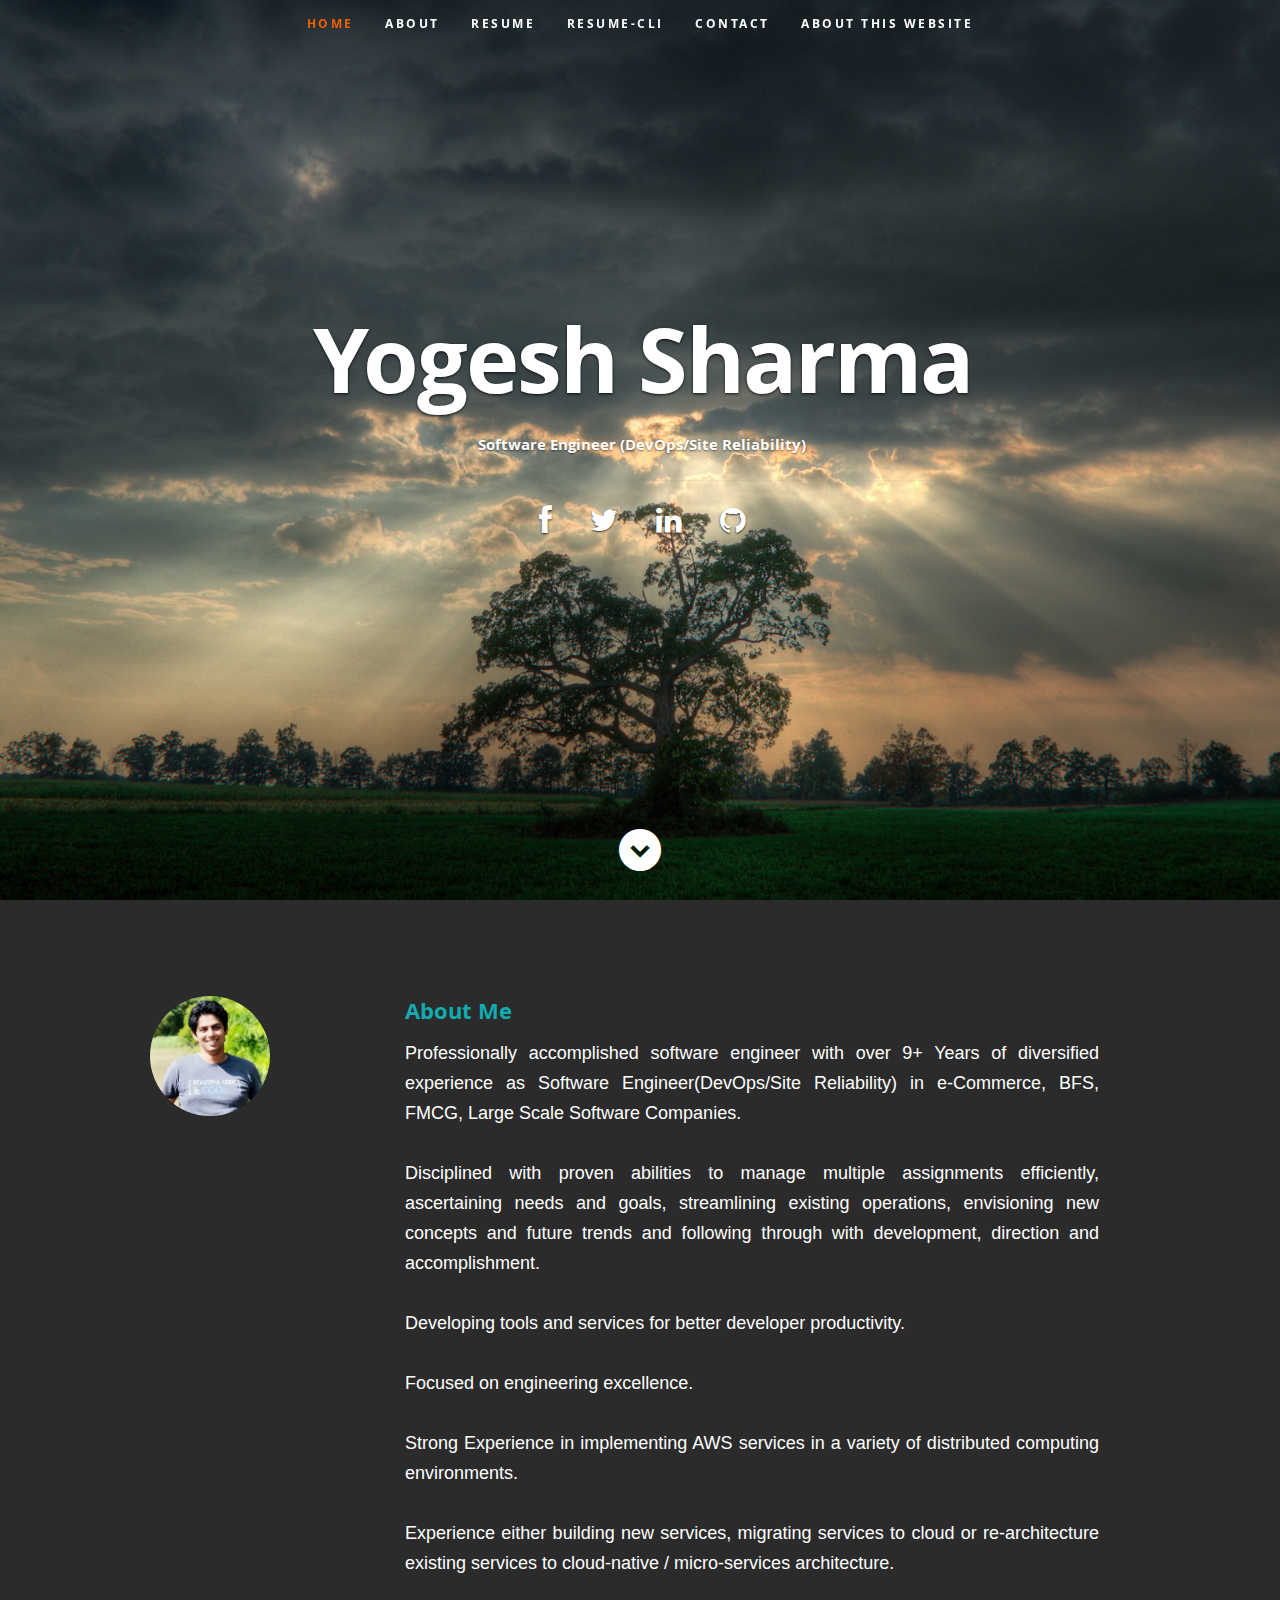
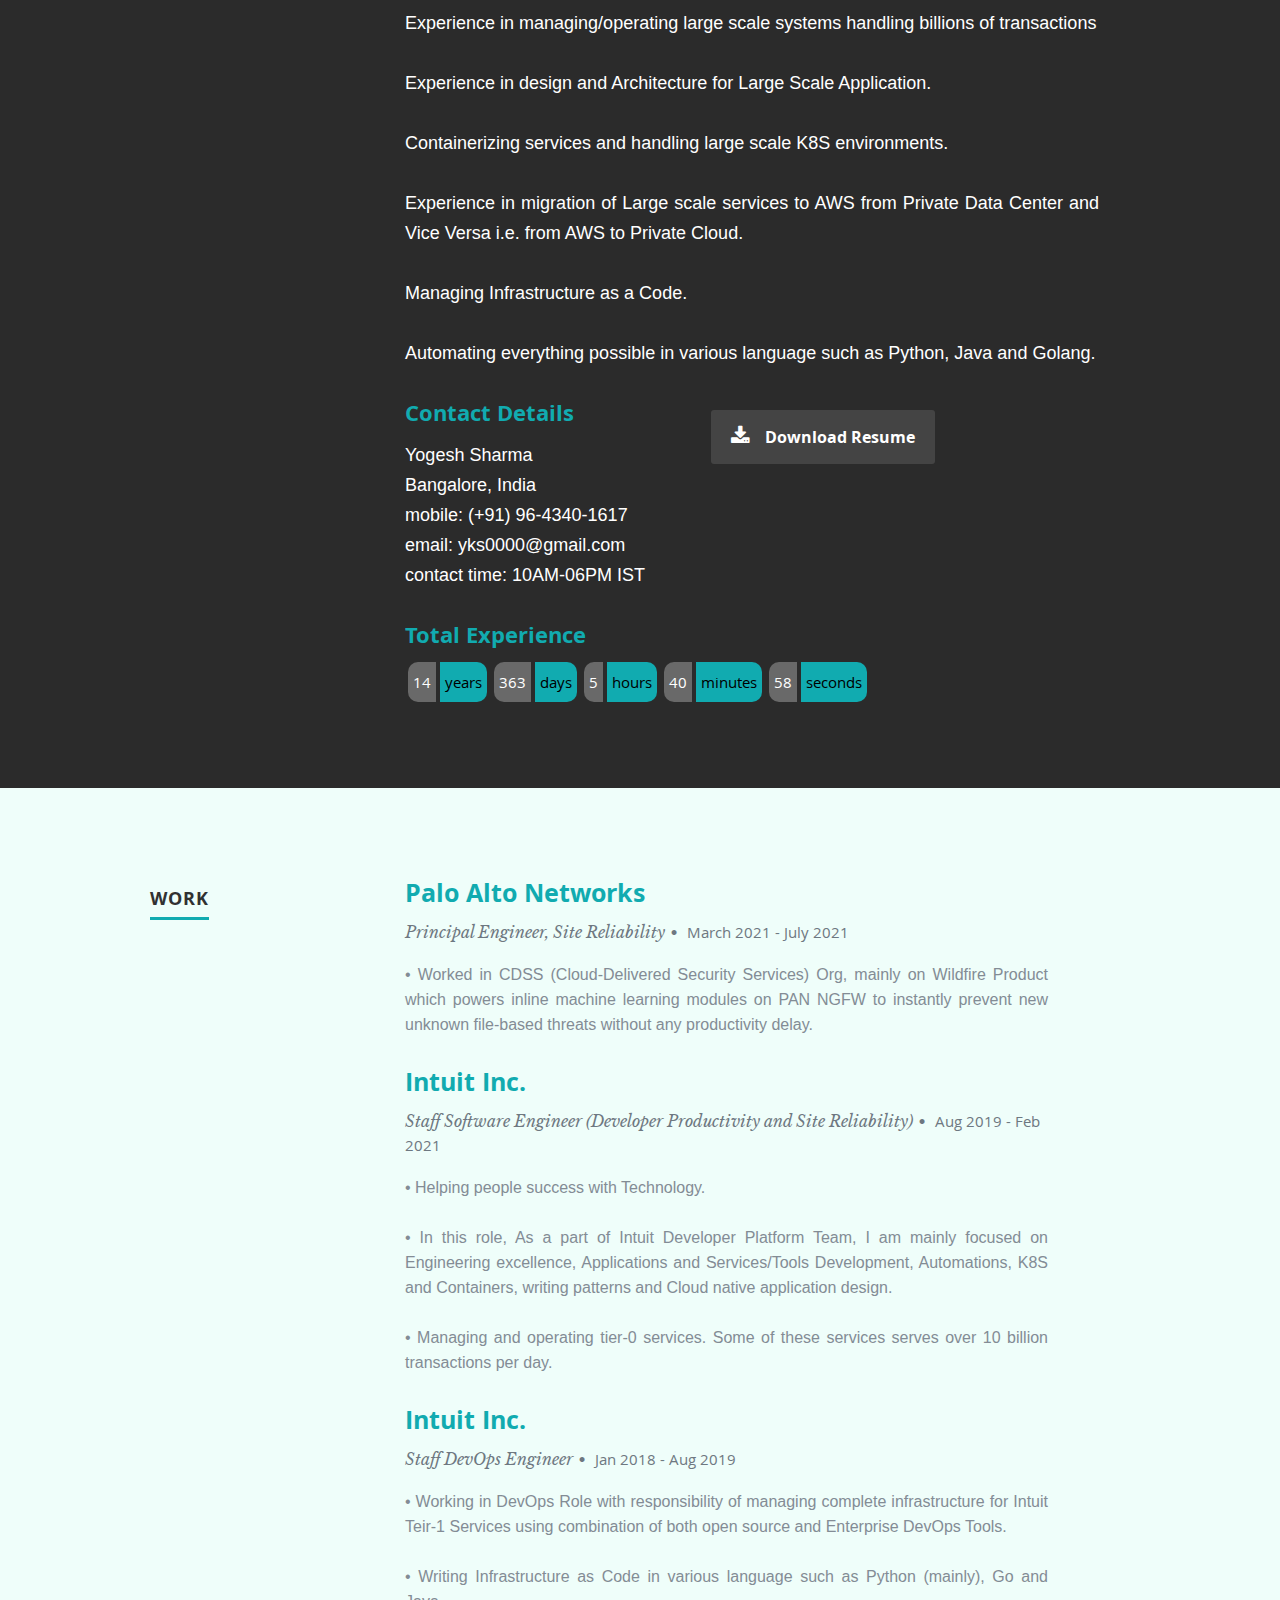
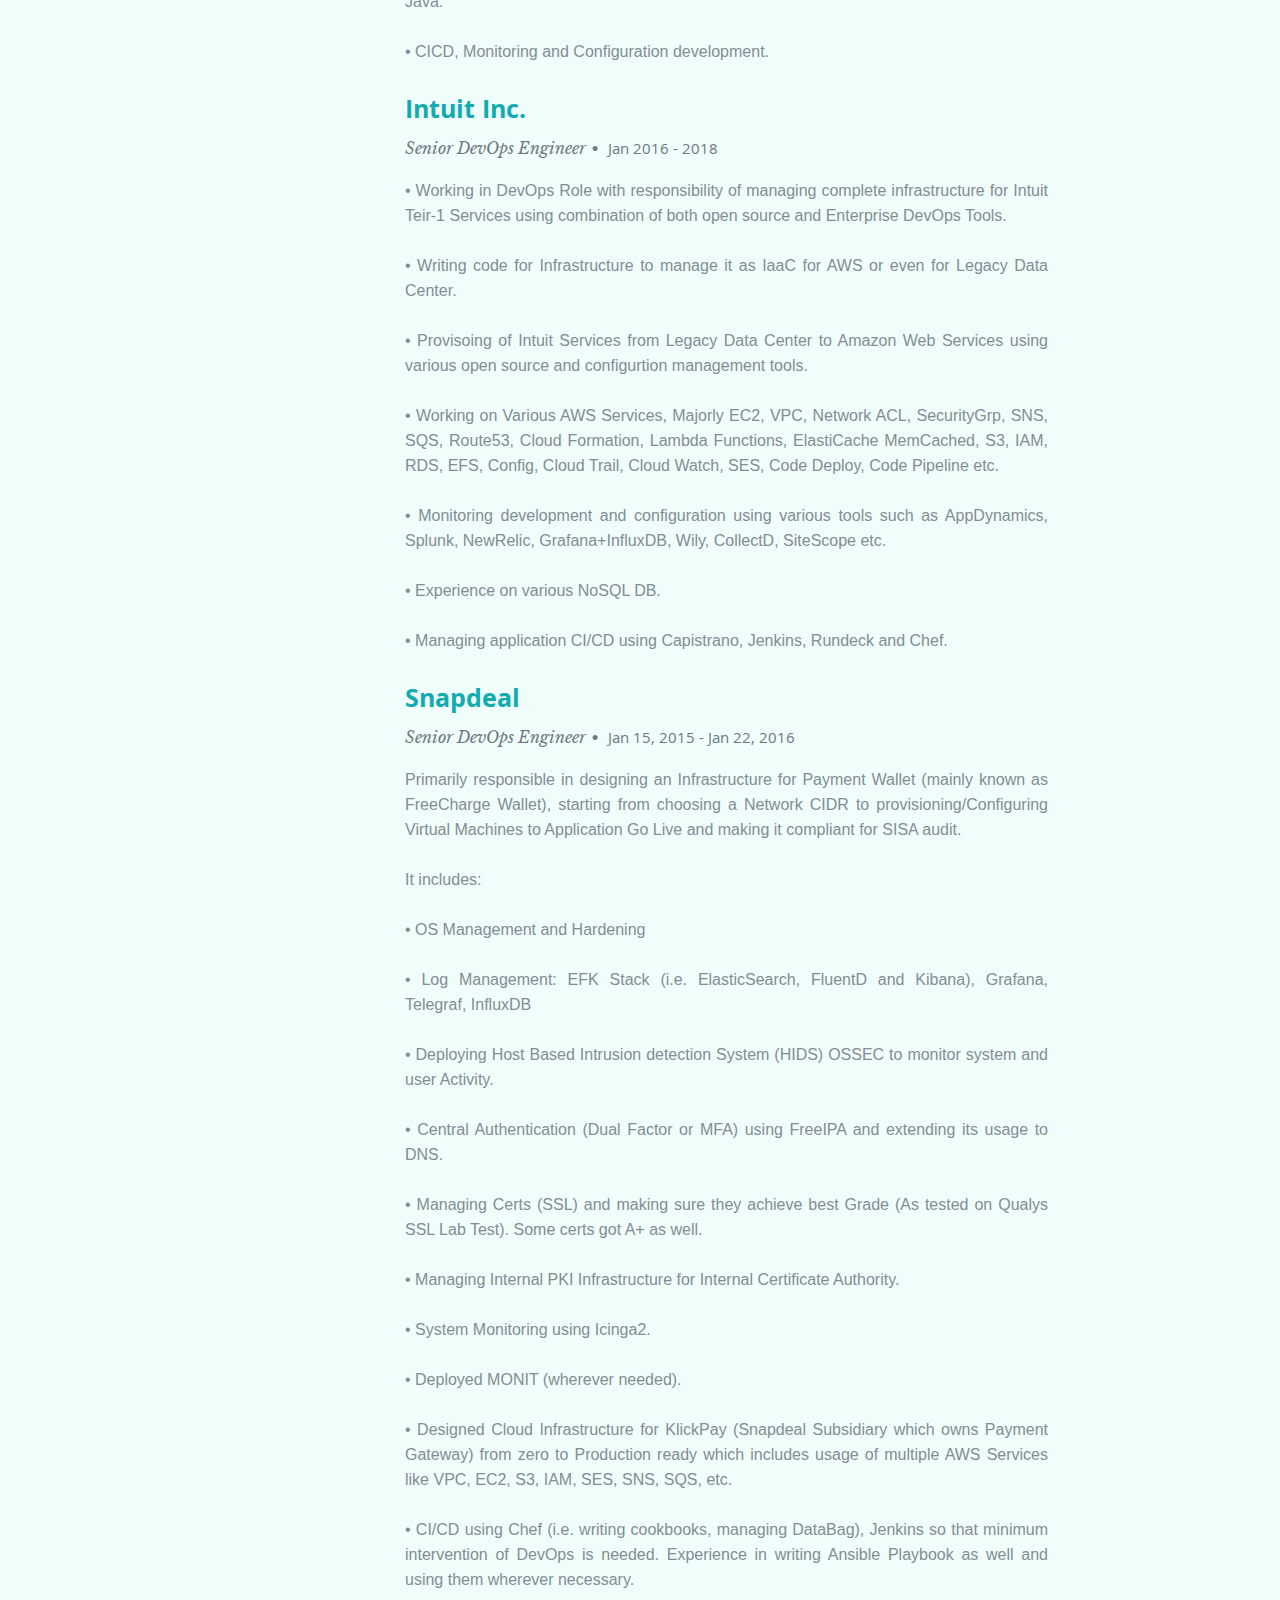
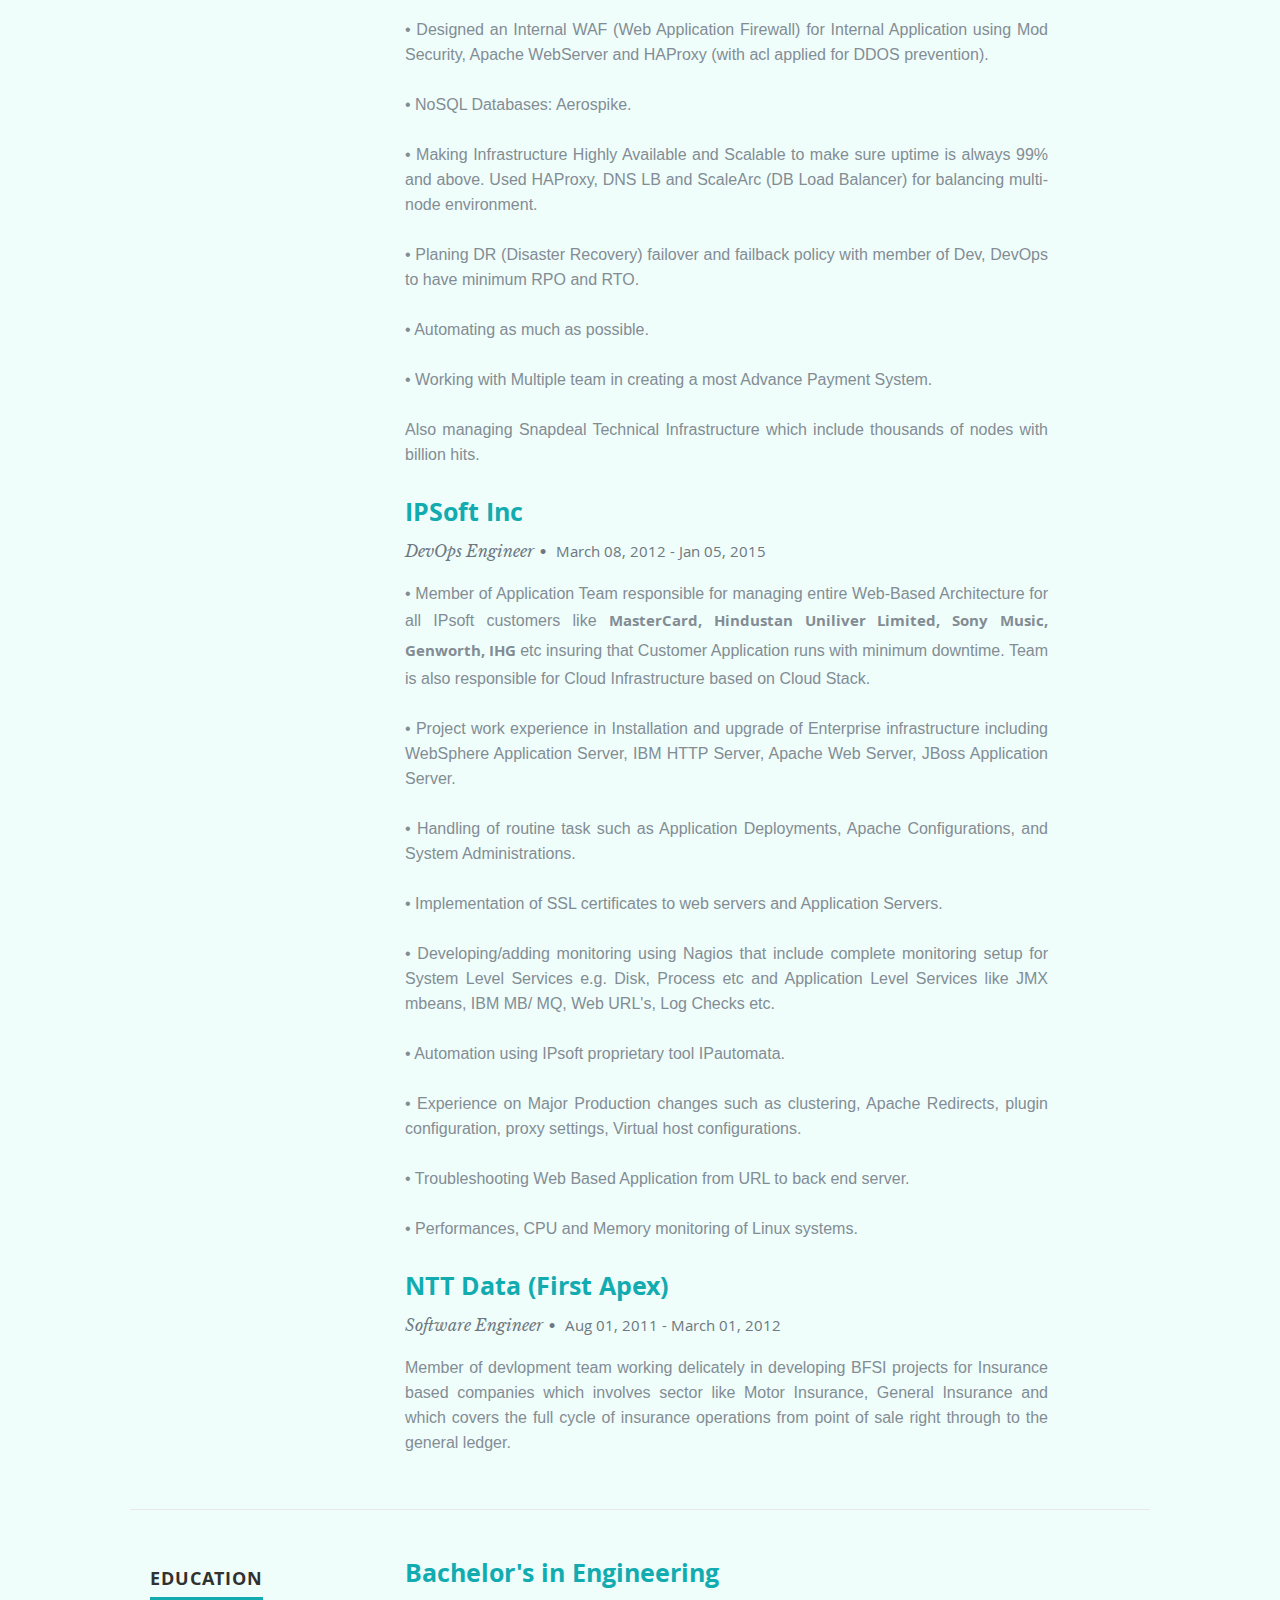
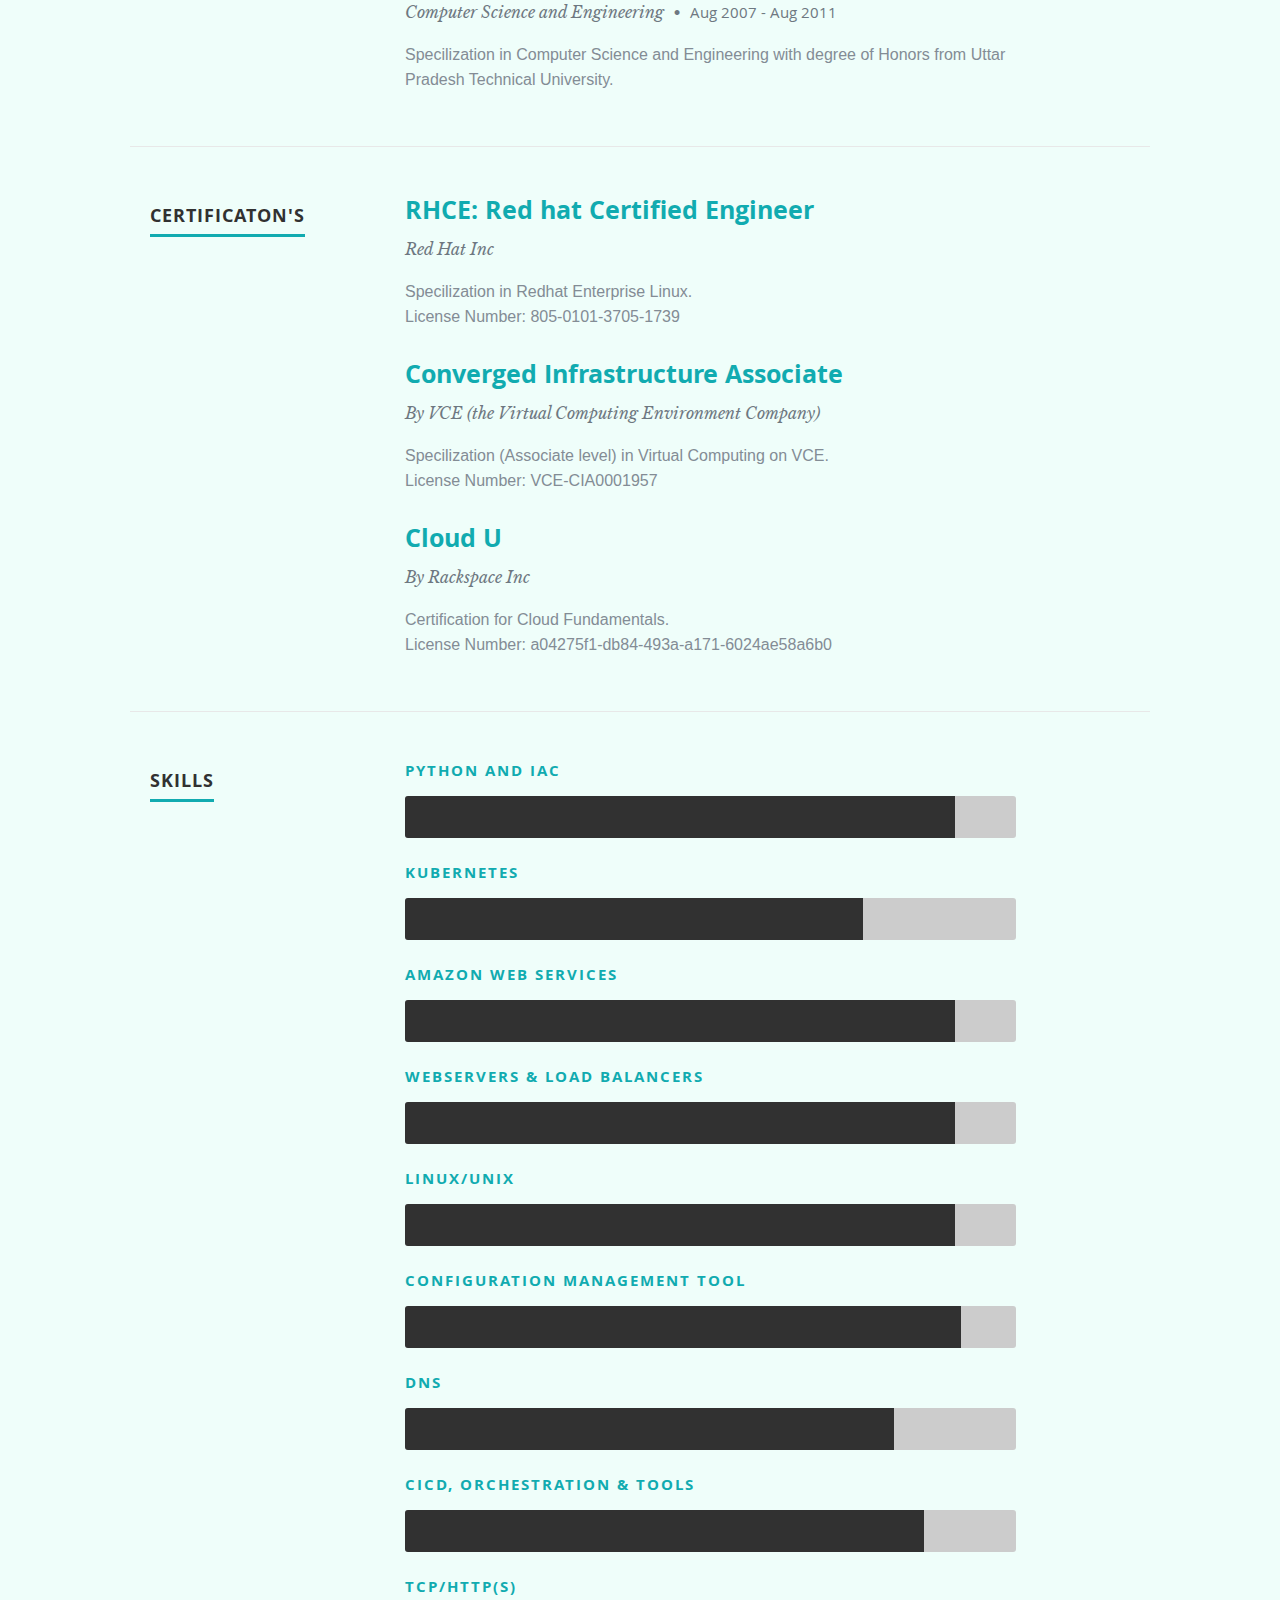
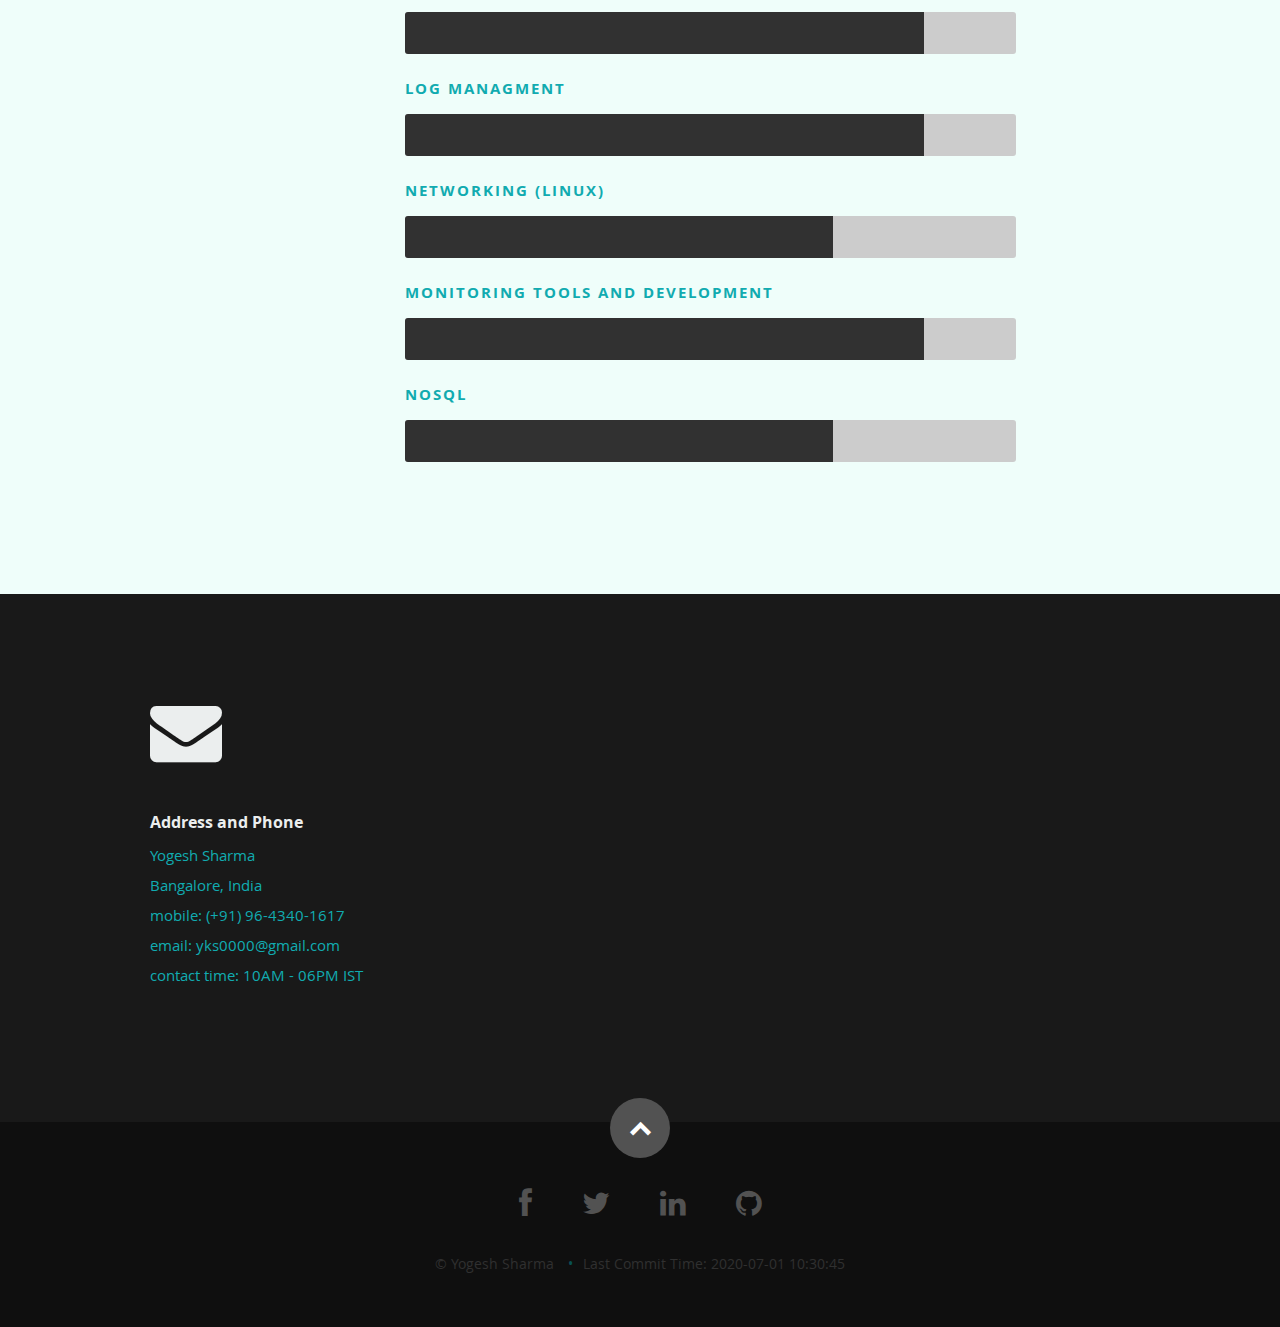
==== commit 974be81f: "Update index.html" ====
--- a/index.html
+++ b/index.html
@@ -177,13 +177,29 @@
          </div>
 
          <div class="nine columns main-col">
+		 
+	   <div class="row item">
+
+              <div class="twelve columns">
+
+                 <h3><a href="https://www.paloaltonetworks.com/" target="_blank">Palo Alto Networks</a></h3>
+                 <p class="info">Principal Engineer, Site Reliability<span>&bull;</span> <em class="date">March 2021 - July 2021</em></p>
+
+                 <p align="justify">
+<span>&bull;</span> Worked in CDSS (Cloud-Delivered Security Services) Org, mainly on Wildfire Product which powers inline machine learning modules on PAN NGFW to instantly prevent new unknown file-based threats without any productivity delay.
+                 </p>
+
+              </div>
+
+           </div>
+<!-- End PANW -->
 
             <div class="row item">
 
               <div class="twelve columns">
 
                  <h3><a href="http://www.intuit.com" target="_blank">Intuit Inc.</a></h3>
-                 <p class="info">Staff Software Engineer (Developer Productivity and Site Reliability)<span>&bull;</span> <em class="date">Aug 2019 - Present</em></p>
+                 <p class="info">Staff Software Engineer (Developer Productivity and Site Reliability)<span>&bull;</span> <em class="date">Aug 2019 - Feb 2021</em></p>
 
                  <p align="justify">
 <span>&bull;</span> Helping people success with Technology.
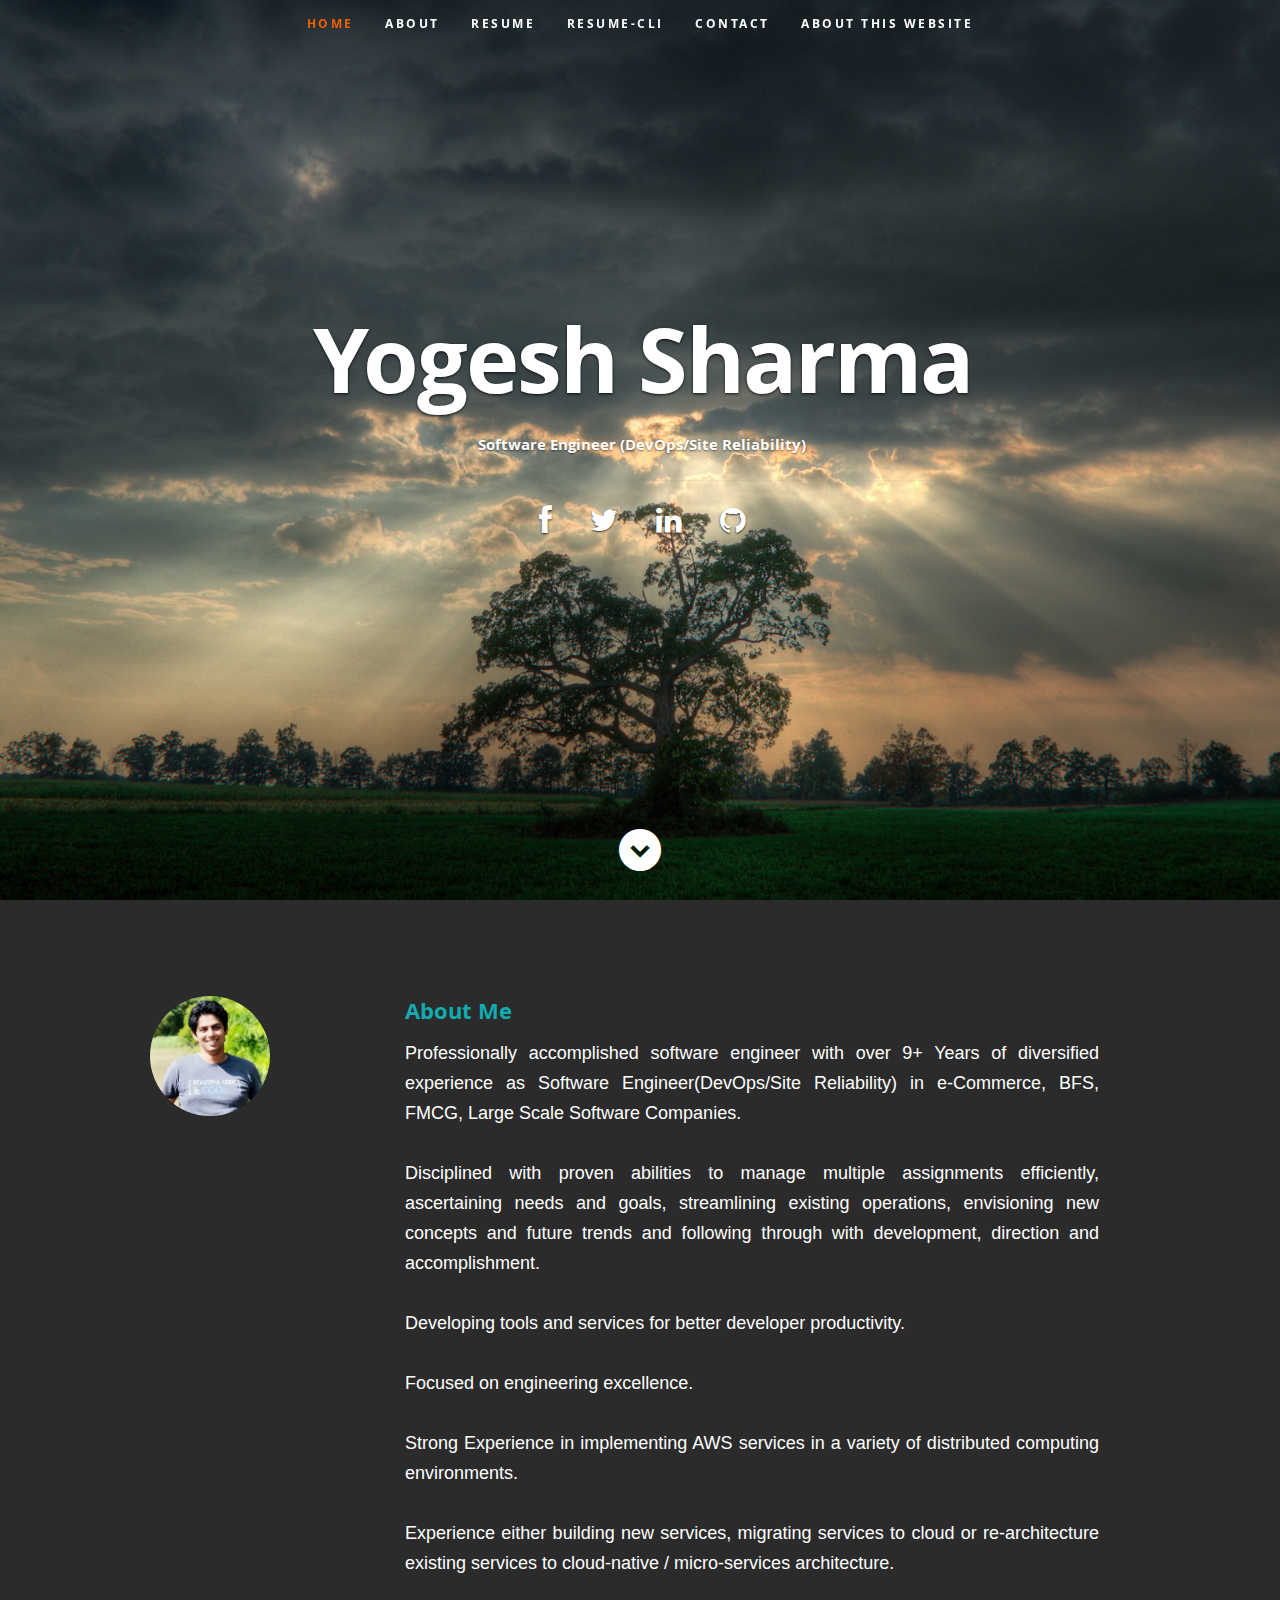
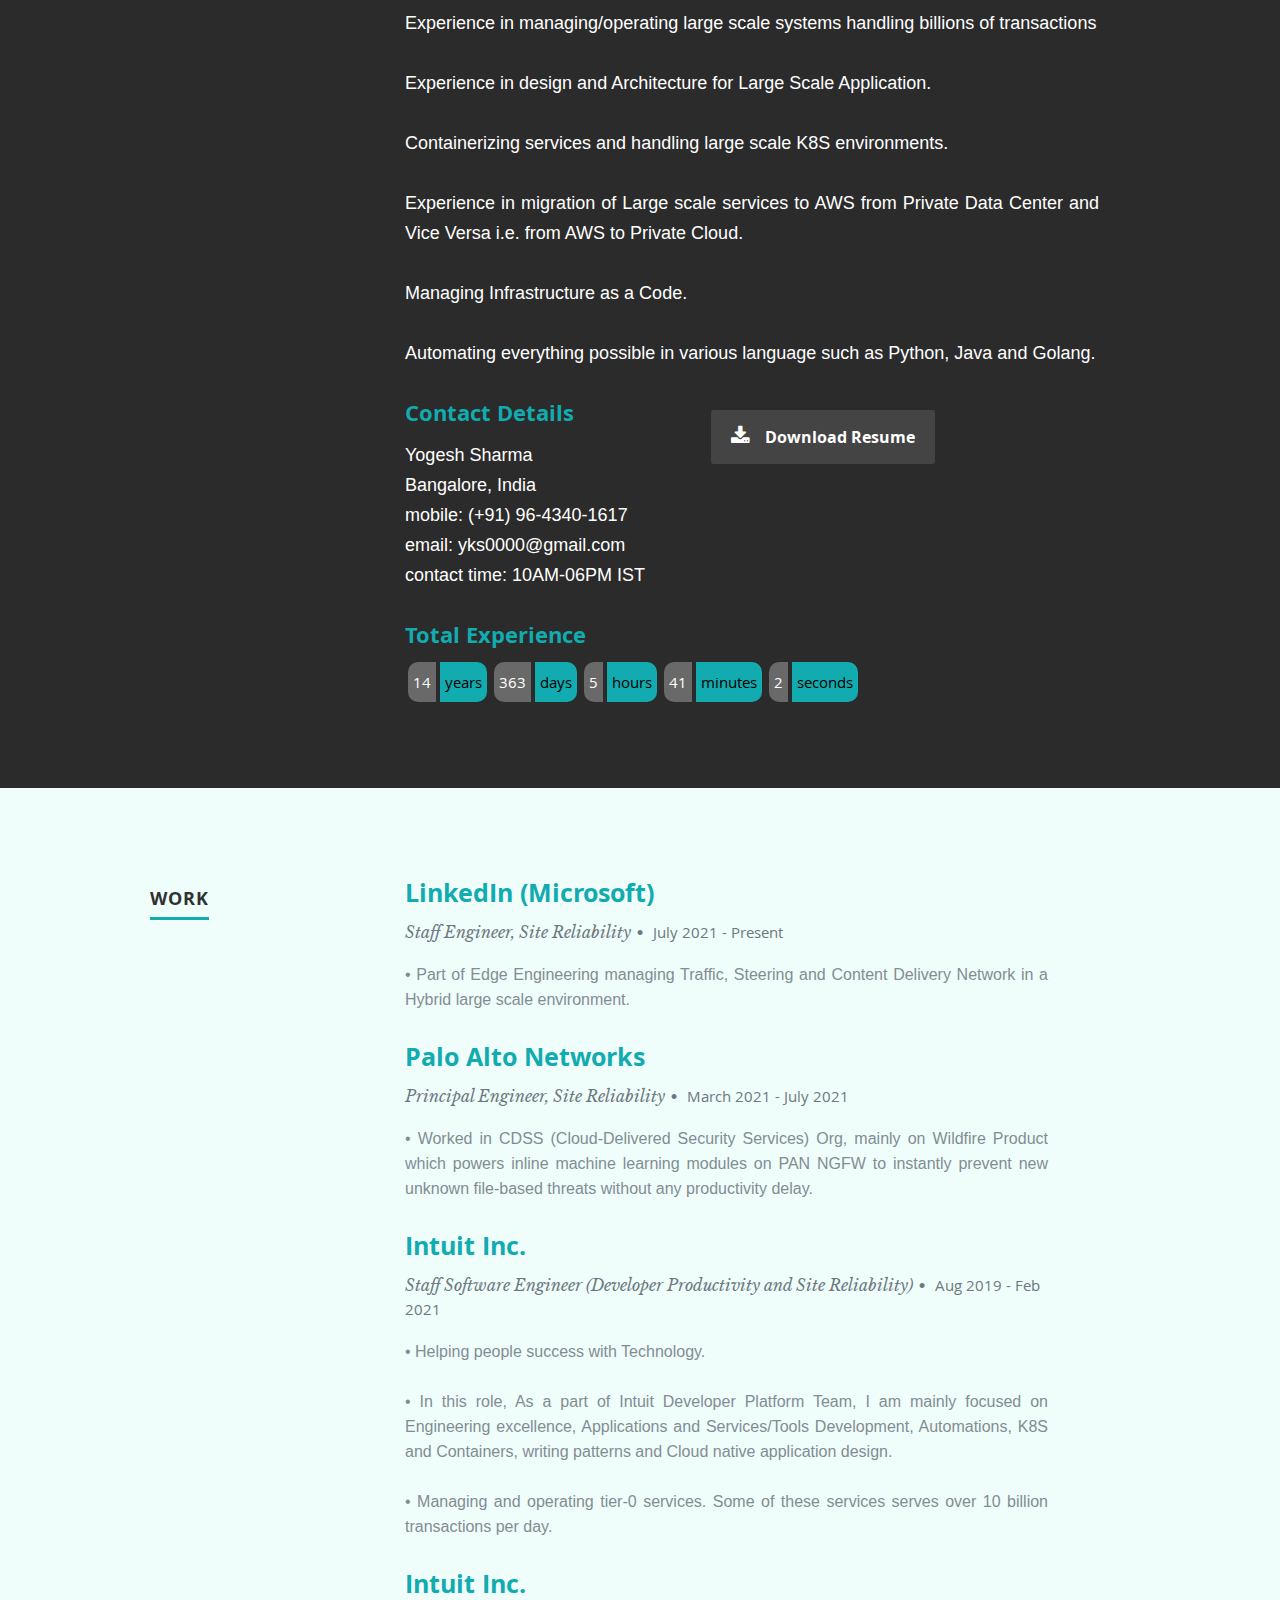
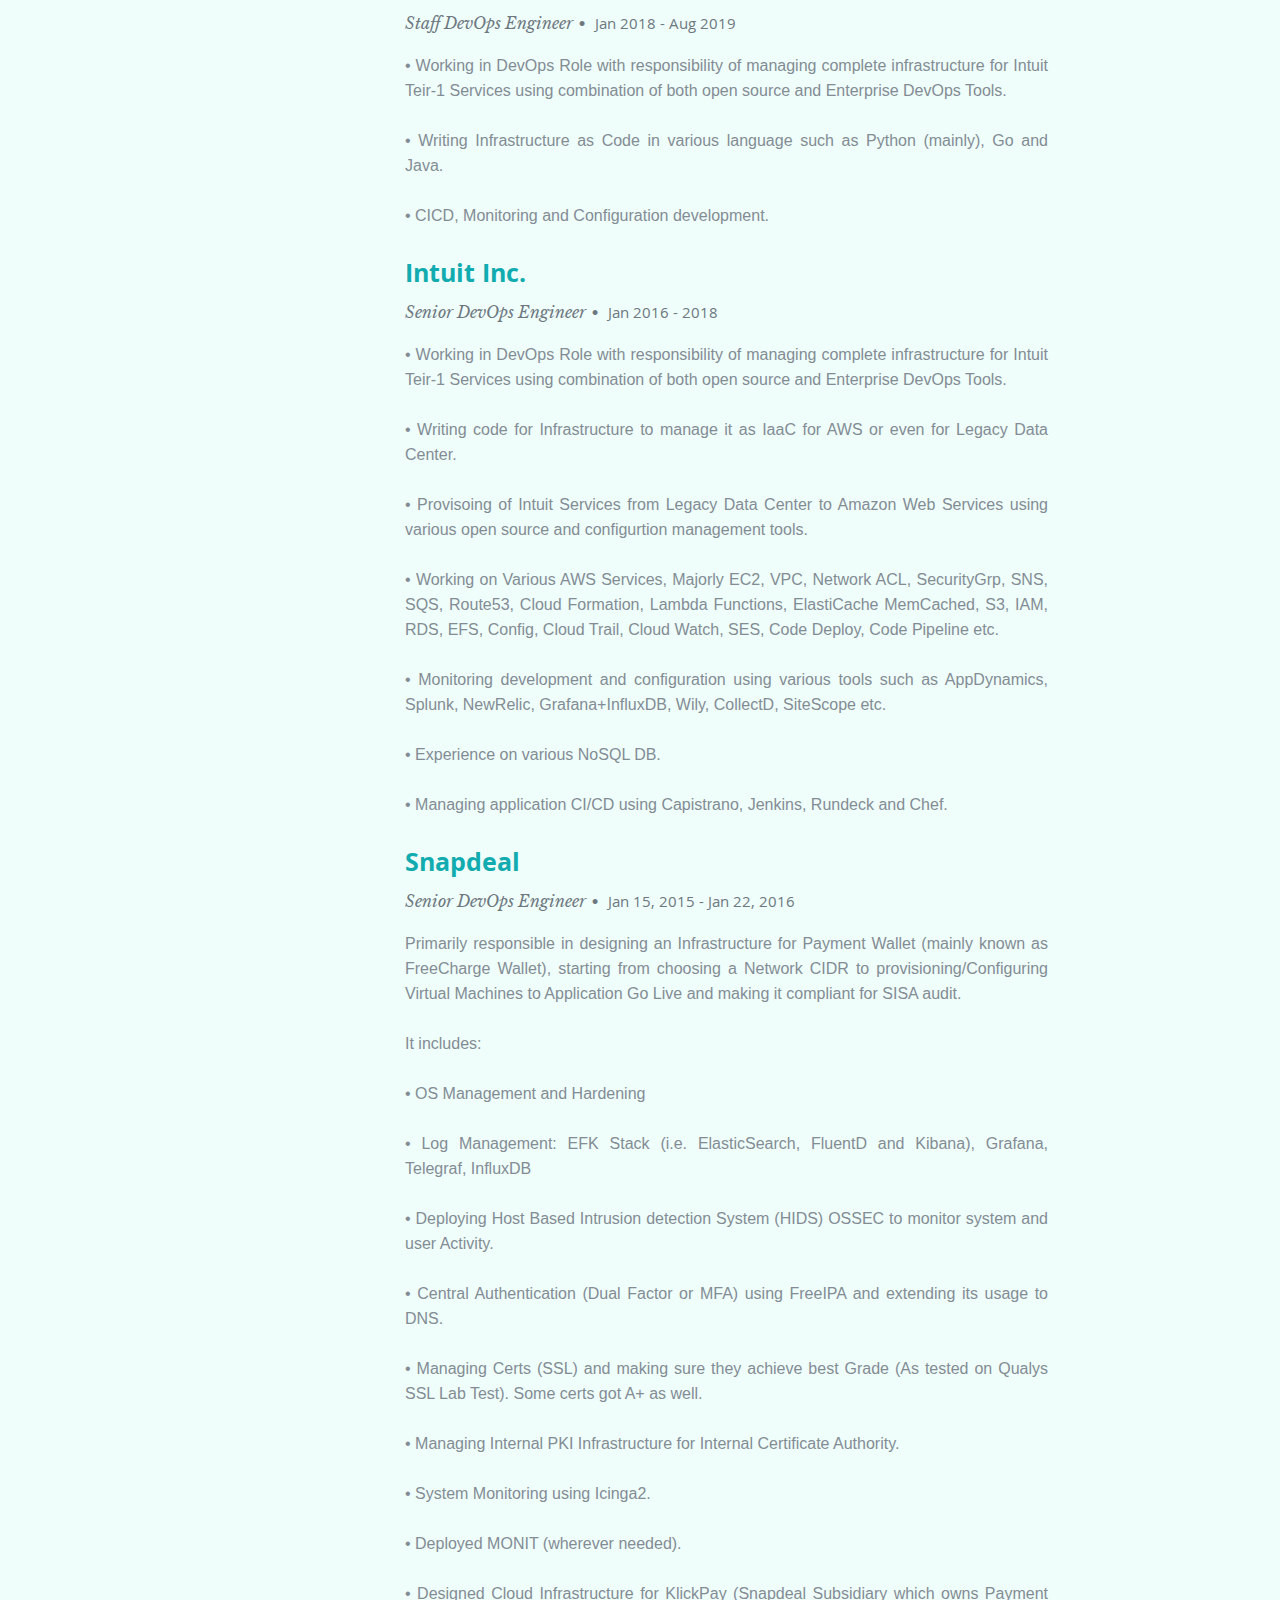
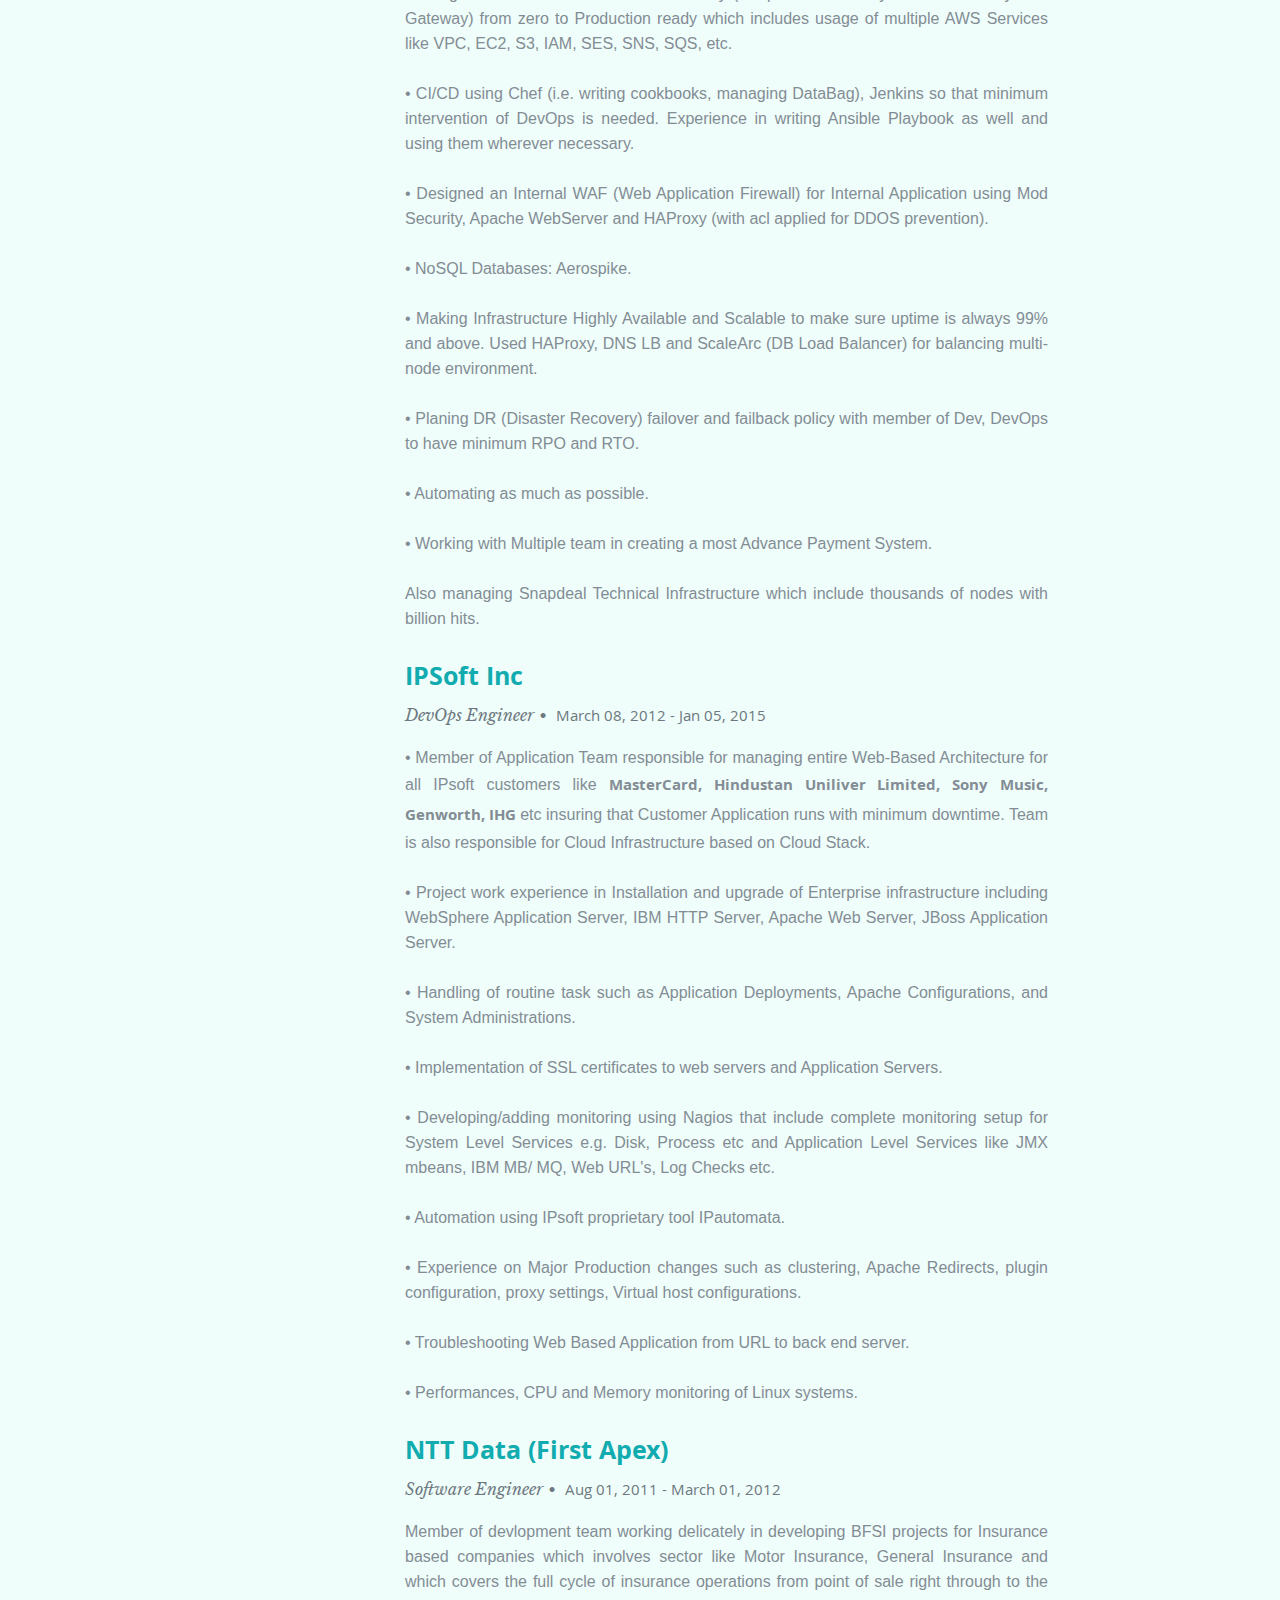
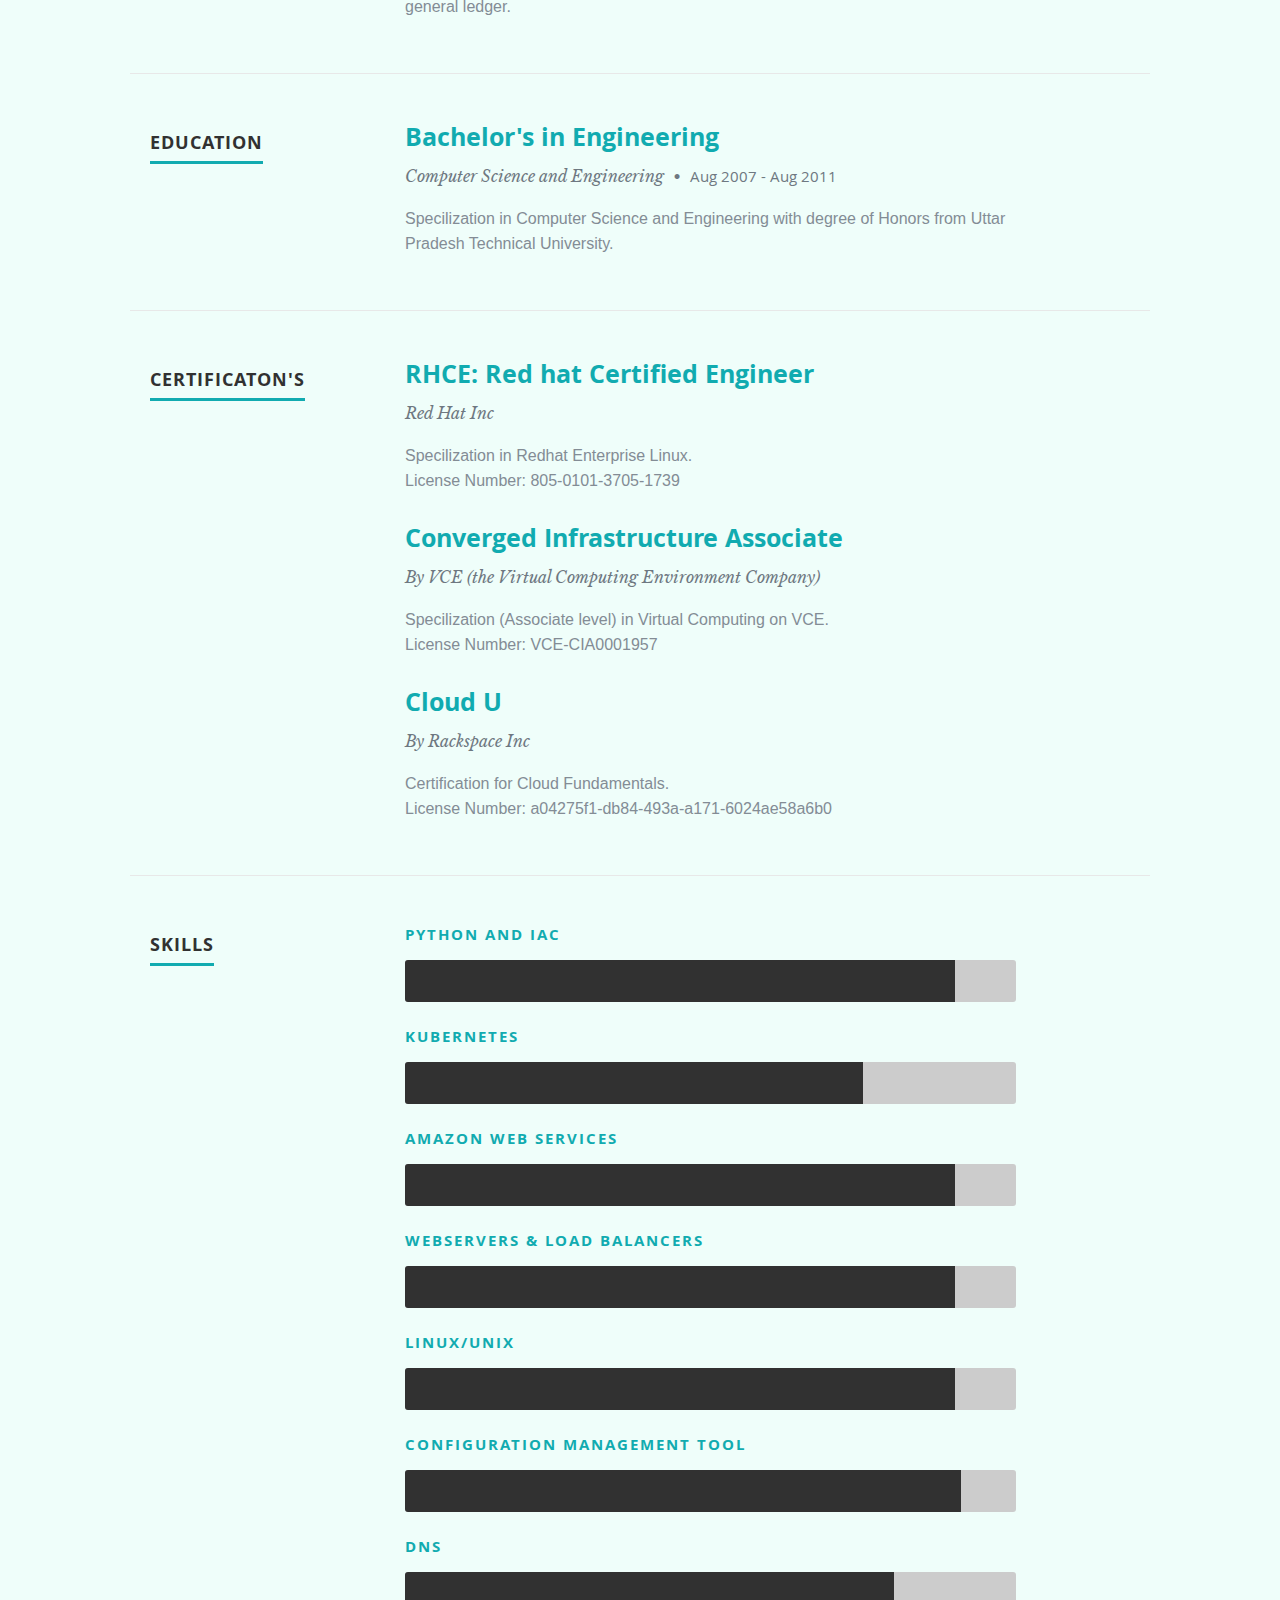
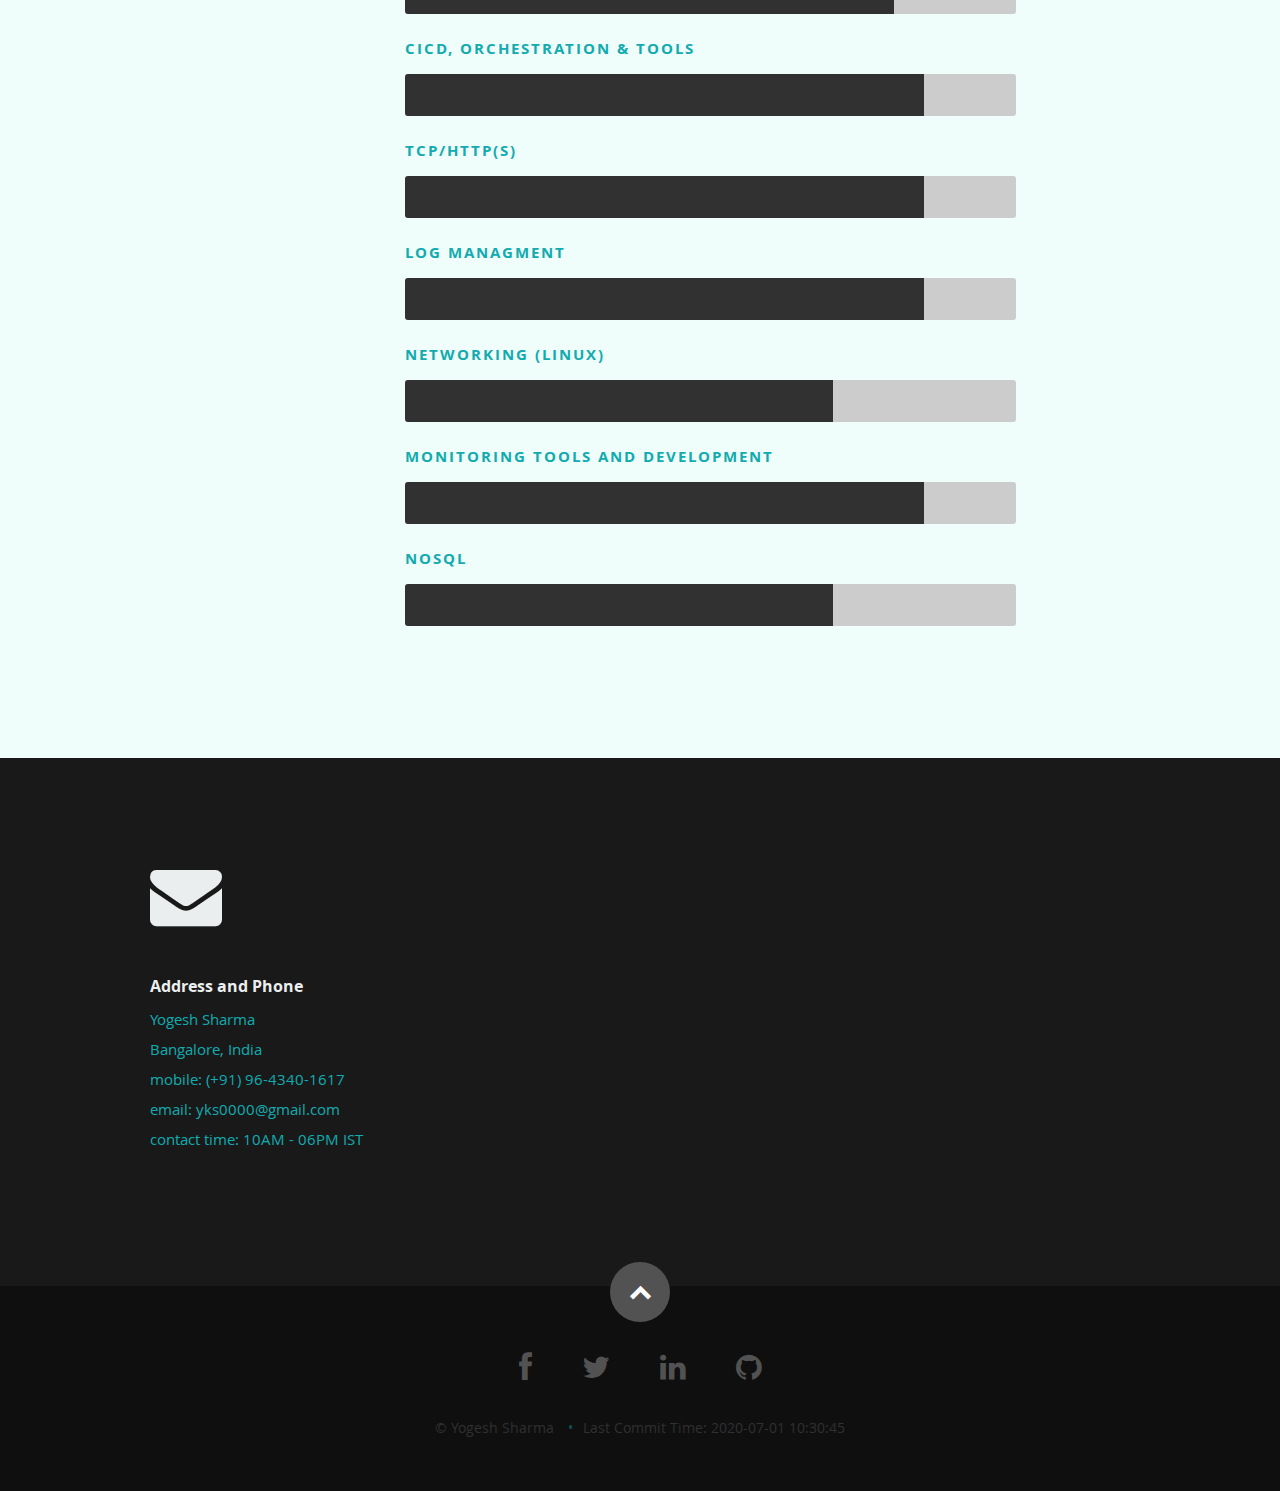
==== commit 8894f567: "Update index.html" ====
--- a/index.html
+++ b/index.html
@@ -182,6 +182,21 @@
 
               <div class="twelve columns">
 
+                 <h3><a href="https://www.linkedin.com/" target="_blank">LinkedIn (Microsoft)</a></h3>
+                 <p class="info">Staff Engineer, Site Reliability<span>&bull;</span> <em class="date">July 2021 - Present</em></p>
+
+                 <p align="justify">
+			<span>&bull;</span> Part of Edge Engineering managing Traffic, Steering and Content Delivery Network in a Hybrid large scale environment.
+                 </p>
+
+              </div>
+
+           </div>
+		 
+	   <div class="row item">
+
+              <div class="twelve columns">
+
                  <h3><a href="https://www.paloaltonetworks.com/" target="_blank">Palo Alto Networks</a></h3>
                  <p class="info">Principal Engineer, Site Reliability<span>&bull;</span> <em class="date">March 2021 - July 2021</em></p>
 
@@ -192,7 +207,6 @@
               </div>
 
            </div>
-<!-- End PANW -->
 
             <div class="row item">
 
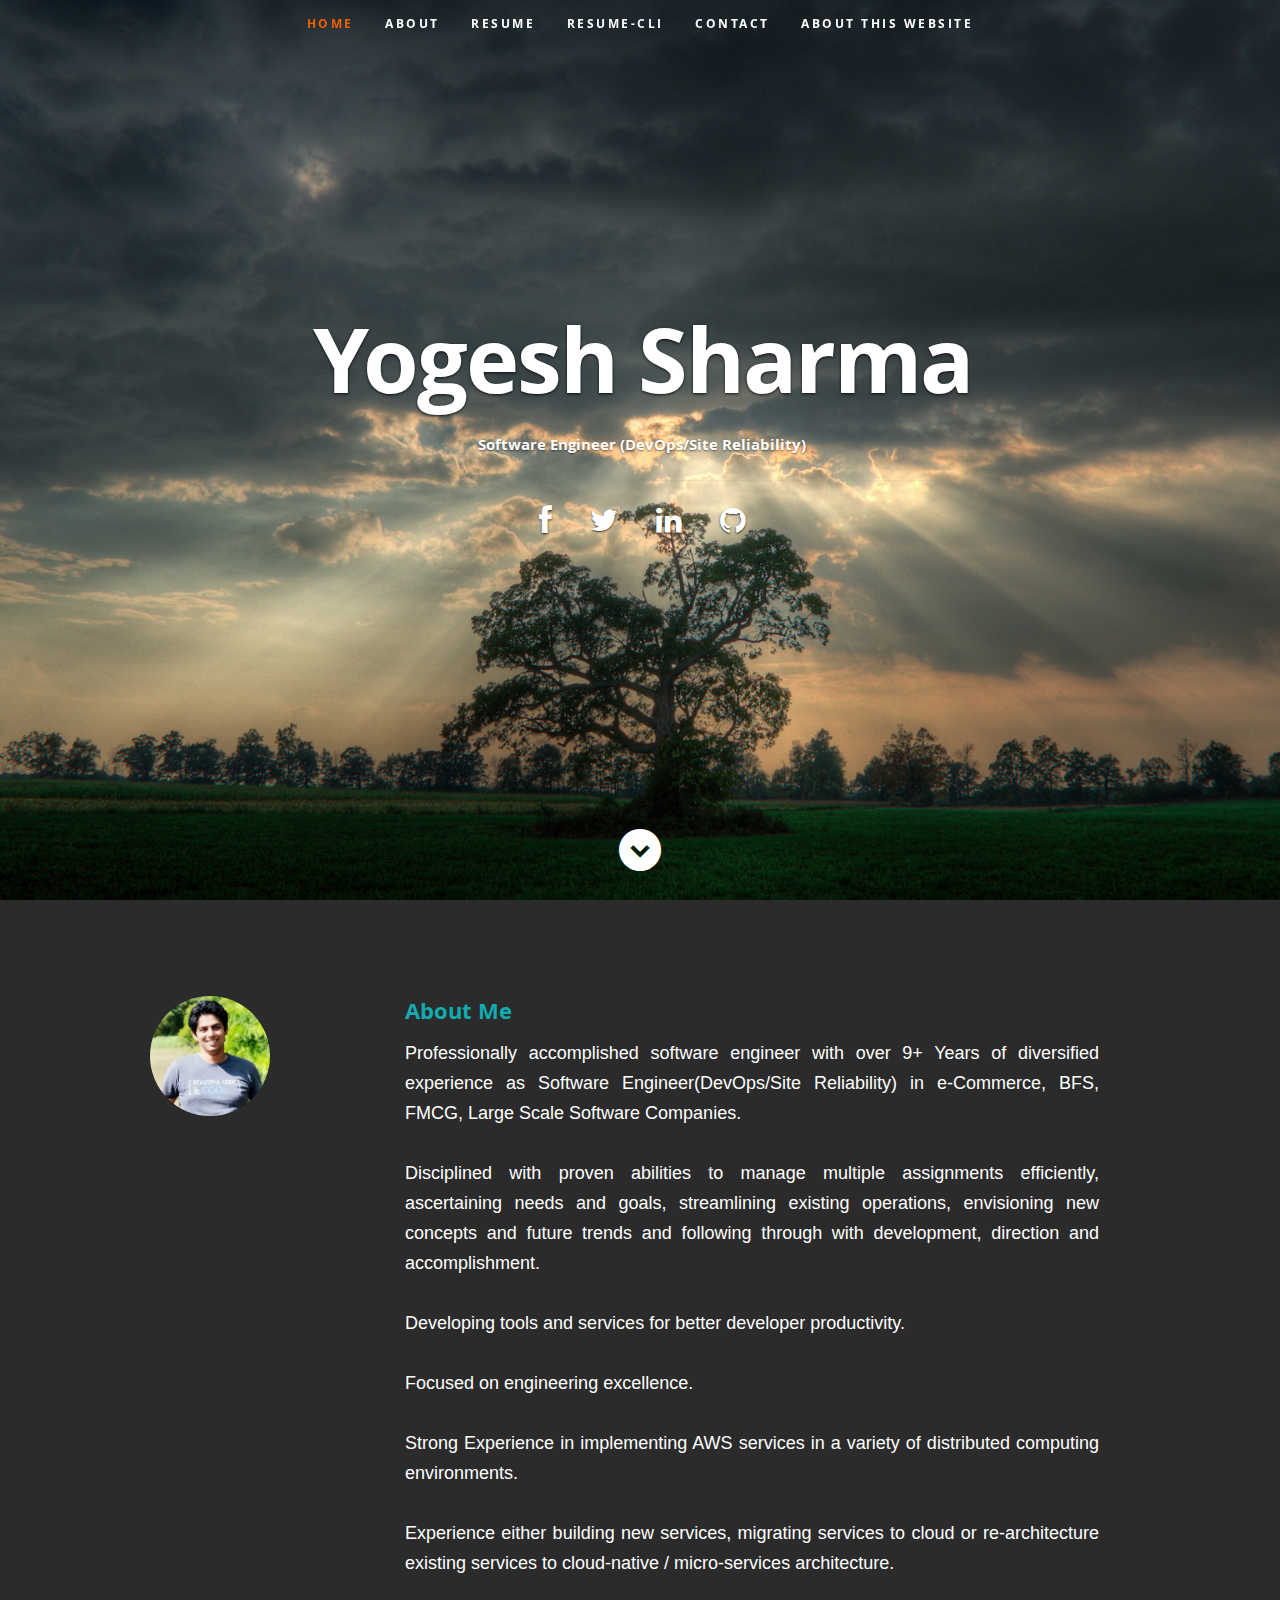
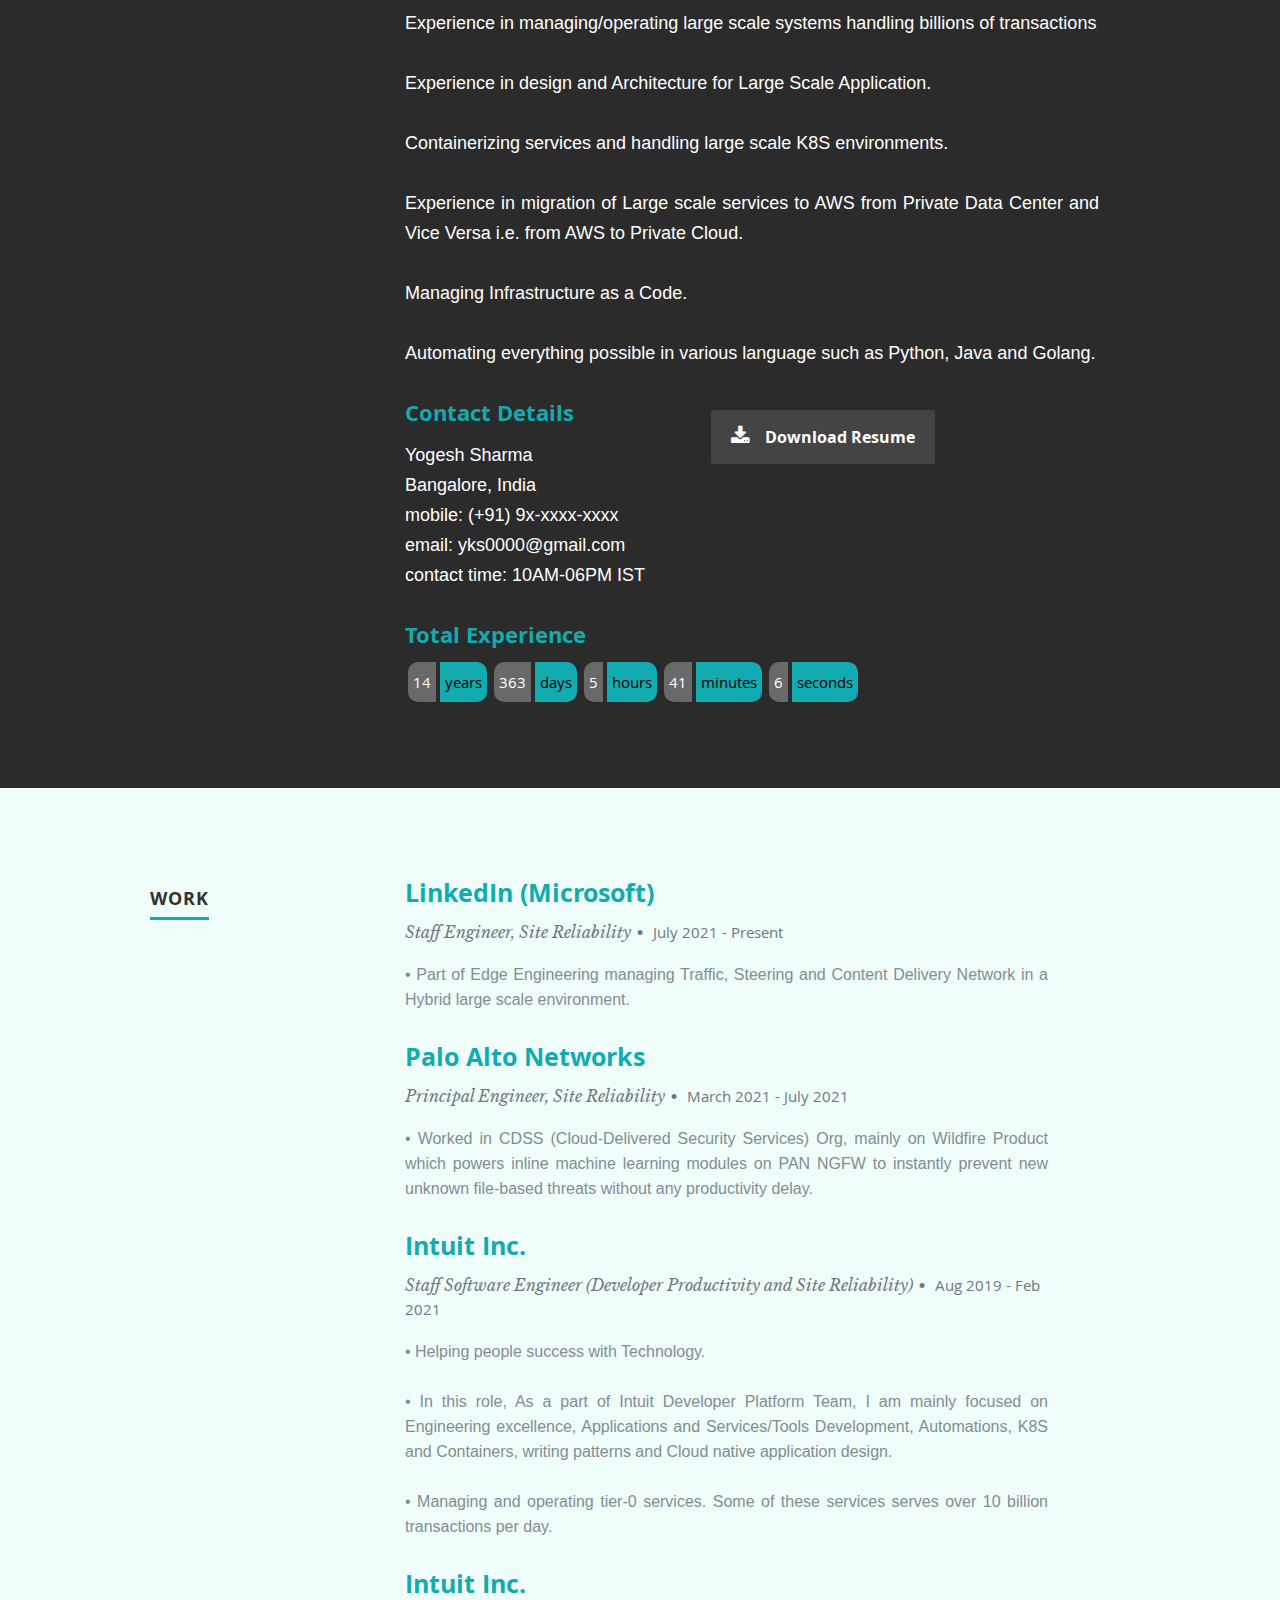
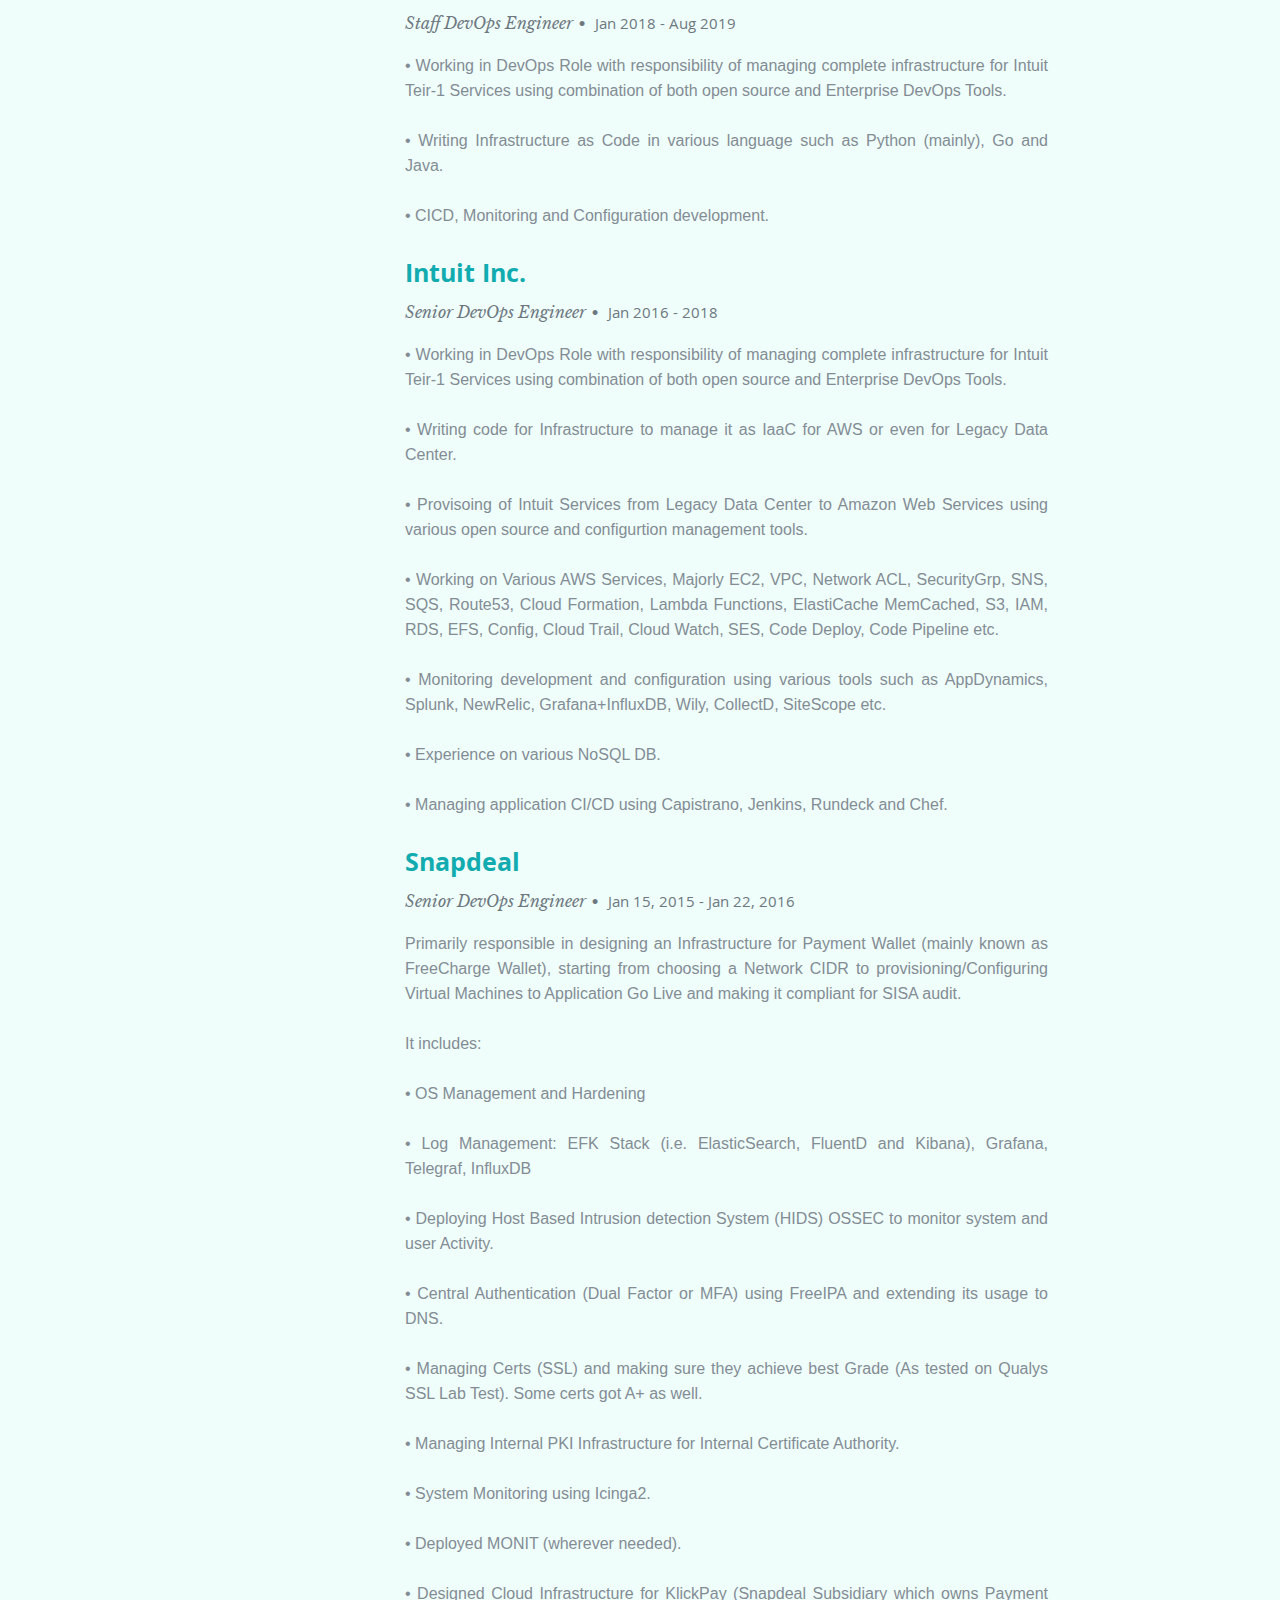
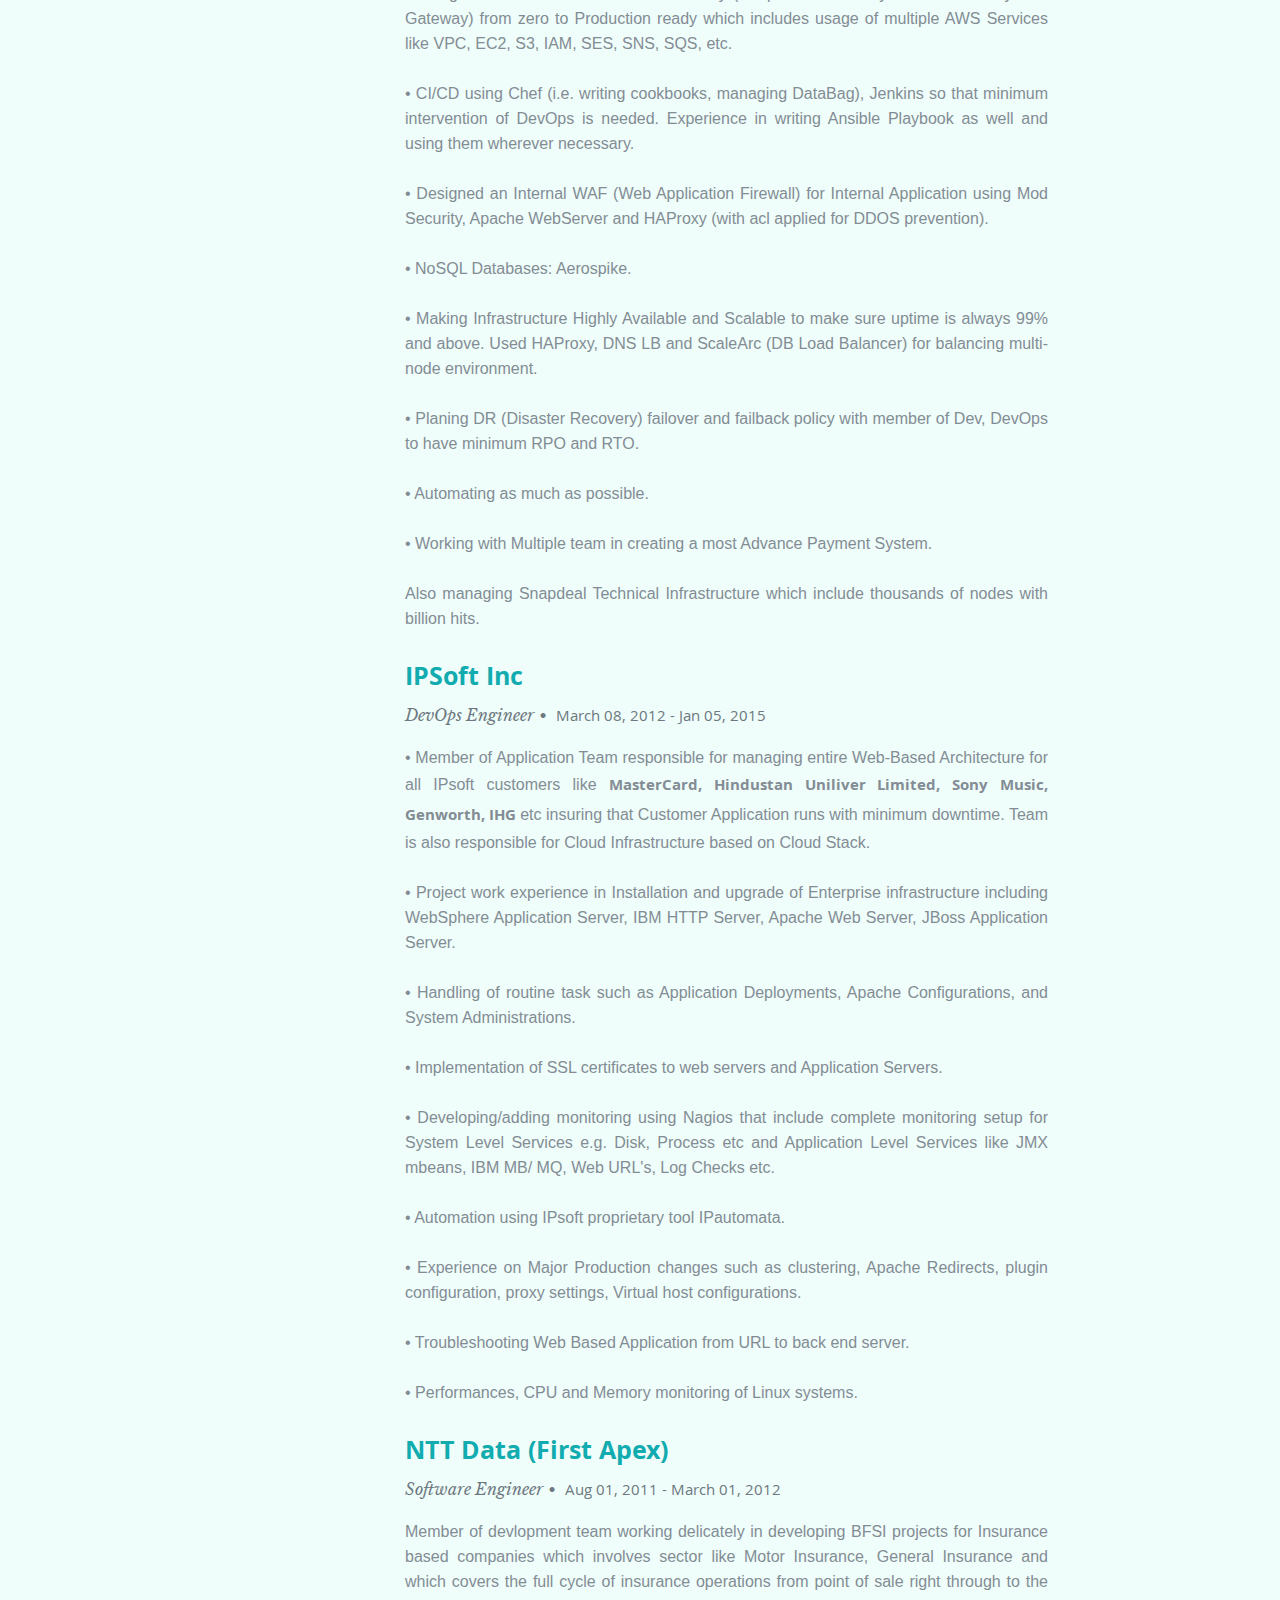
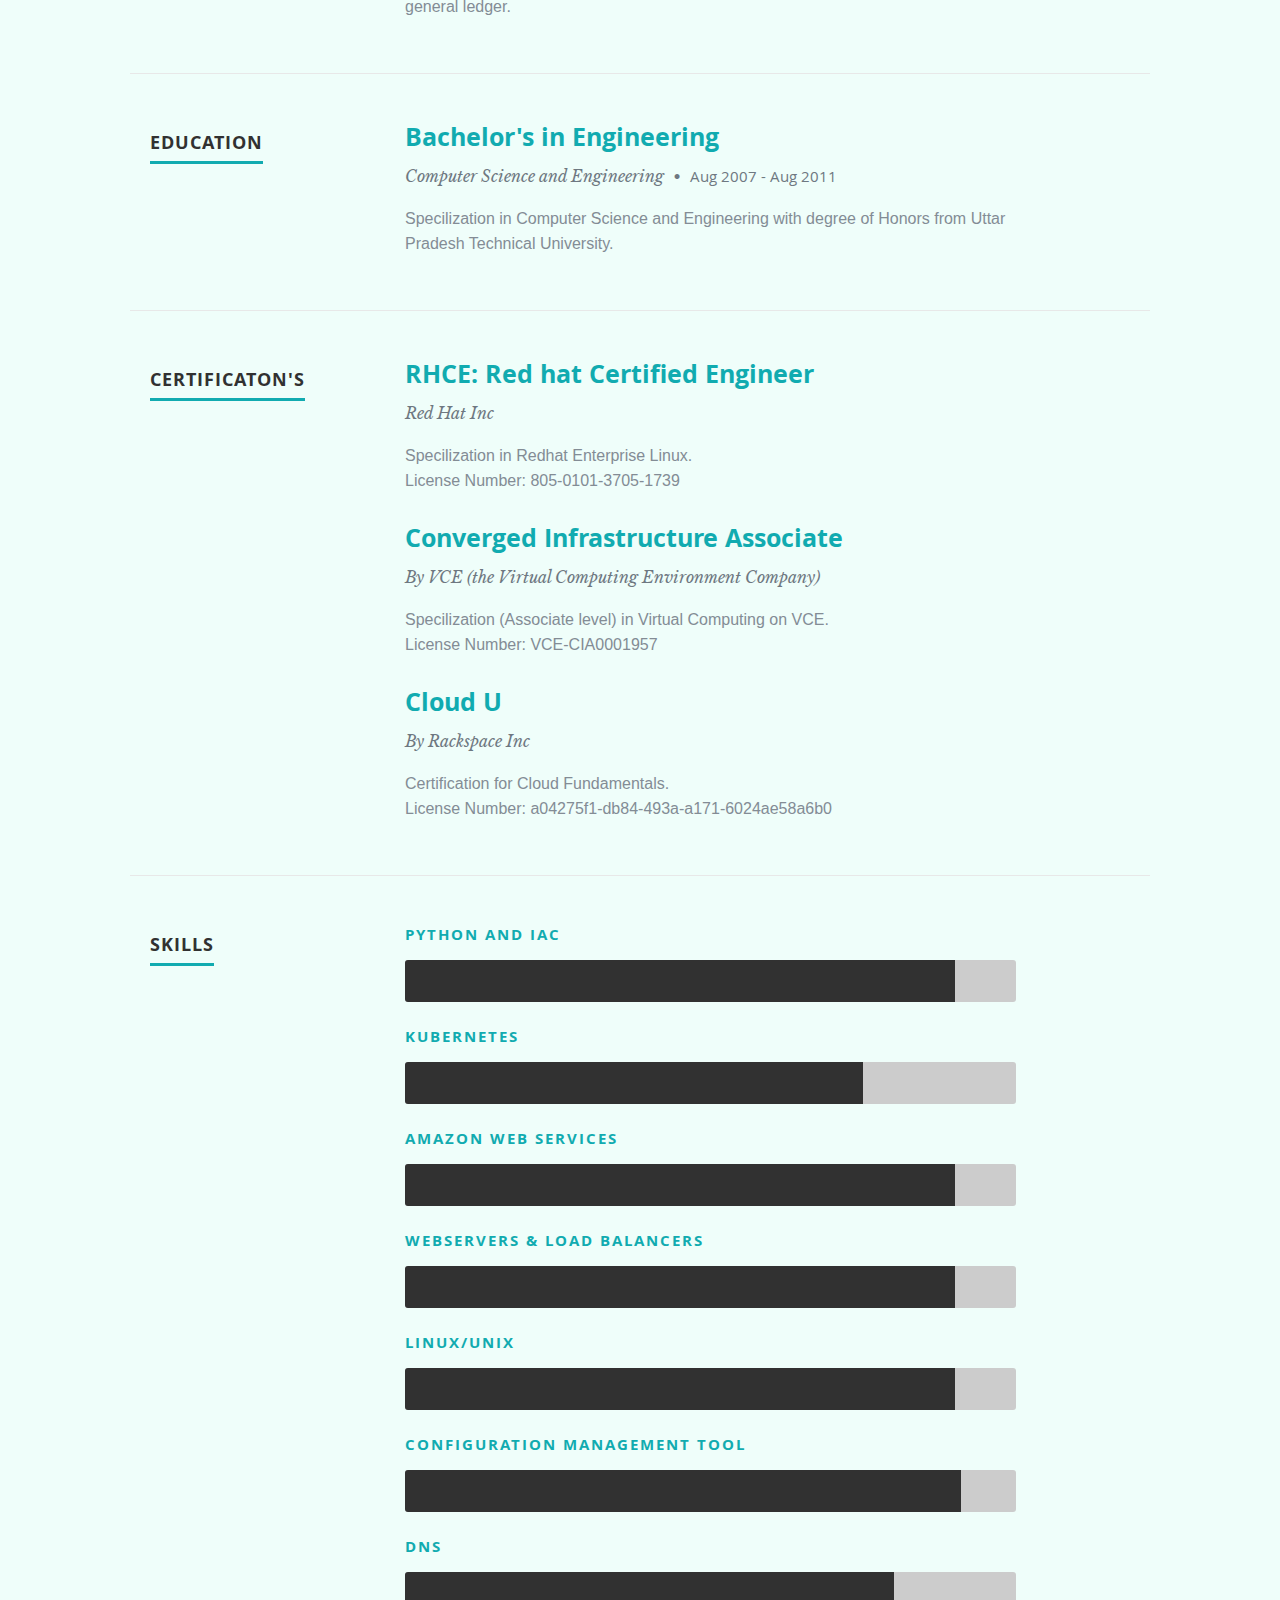
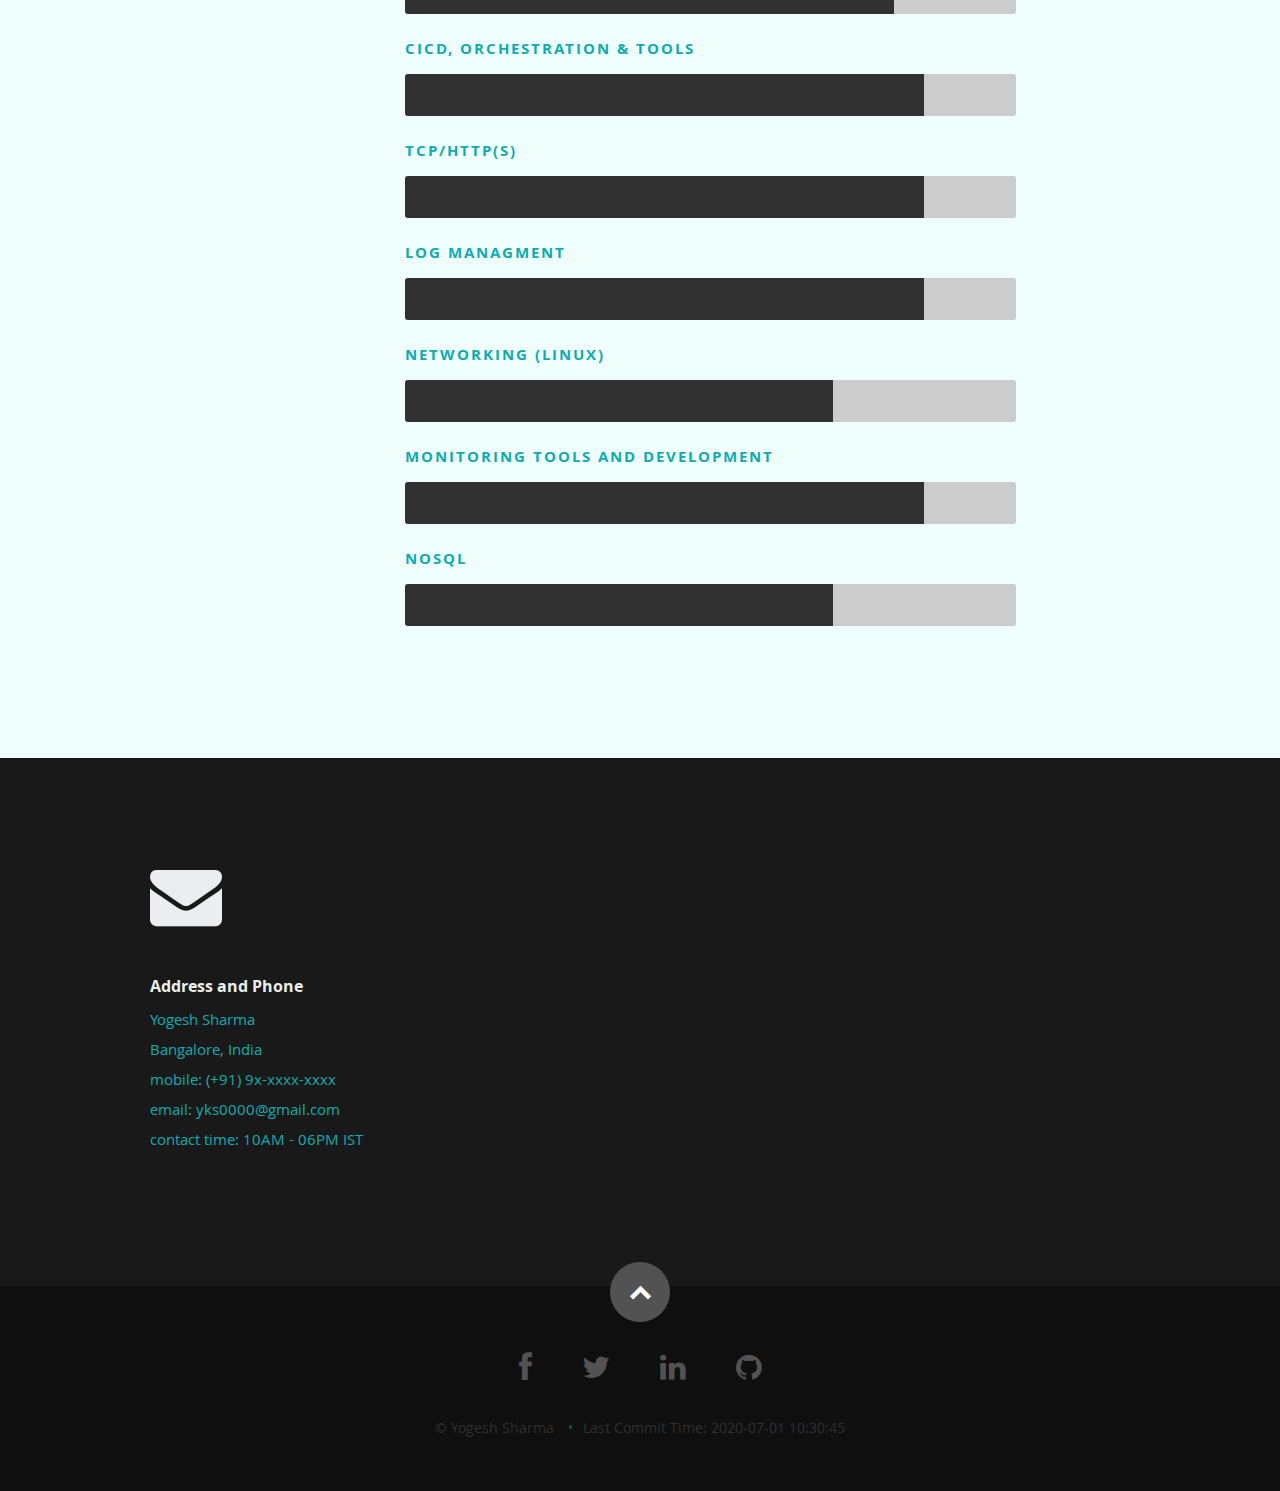
==== commit e493d04c: "Update index.html" ====
--- a/index.html
+++ b/index.html
@@ -126,7 +126,7 @@
                   <p class="address">
 						   <span><a>Yogesh Sharma</a></span><br>
                      <a>Bangalore, India </a><br>
-                     <span><a href="tel:+919643401617">mobile: (+91) 96-4340-1617</a></span><br>
+                     <span><a href="tel:+919xxxxxxxxx">mobile: (+91) 9x-xxxx-xxxx</a></span><br>
                      <span><a href="mailto:yks0000@gmail.com">email: yks0000@gmail.com</a></span><br>
                      <span><a>contact time: 10AM-06PM IST</a></span><br>
 					   </p>
@@ -523,7 +523,7 @@
                   <p class="address">
                      <a>Yogesh Sharma</a><br>
                      <a>Bangalore, India </a><br>
-                     <span><a href="tel:+919643401617">mobile: (+91) 96-4340-1617</a></span><br>
+                     <span><a href="tel:+919xxxxxxxxx">mobile: (+91) 9x-xxxx-xxxx</a></span><br>
                      <span><a href="mailto:yks0000@gmail.com">email: yks0000@gmail.com</a></span><br>
                      <span><a>contact time: 10AM - 06PM IST</a></span>
                   </p>
